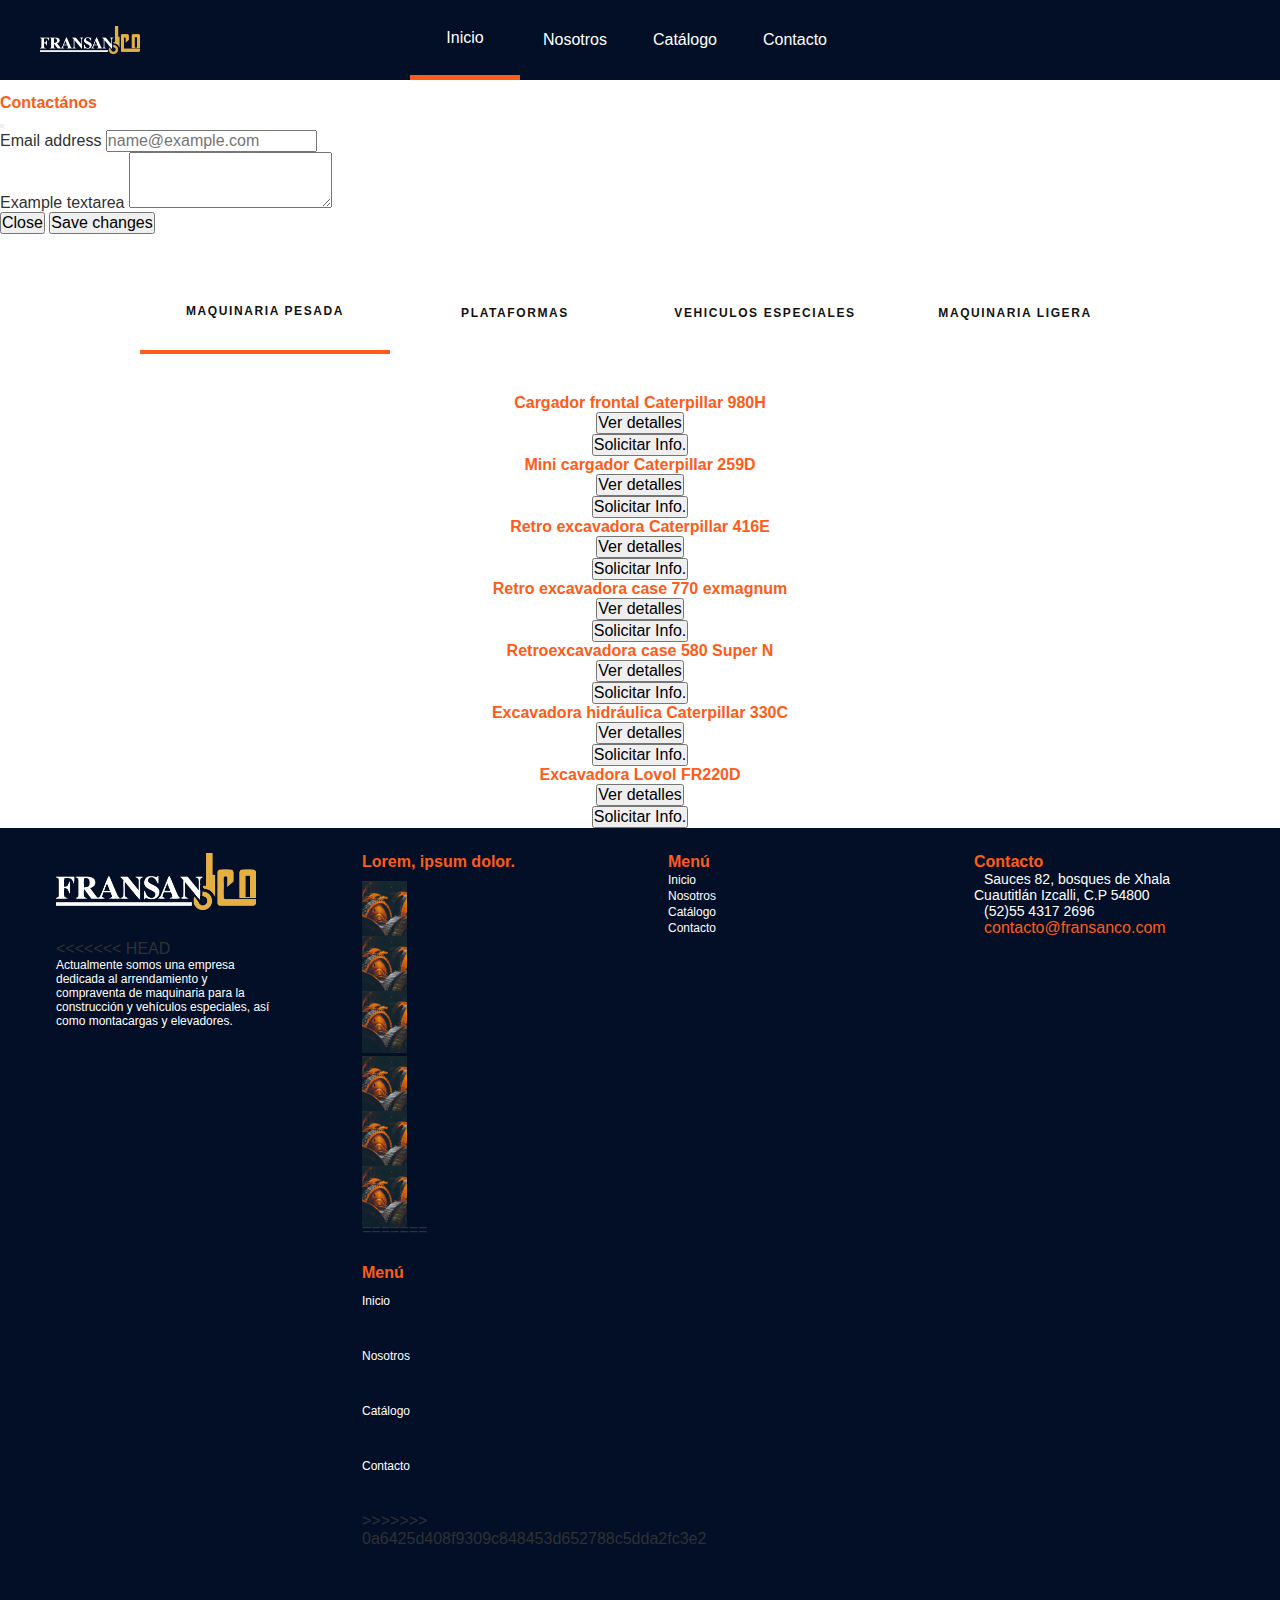
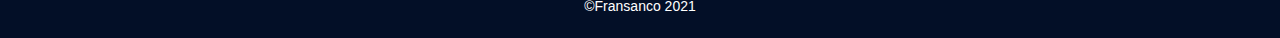
==== catalogo.html @ 5c506dd2 "se quita margen de los catalogos" ====
<!DOCTYPE html>
<html lang="es">

<head>
  <meta charset="UTF-8">
  <meta http-equiv="X-UA-Compatible" content="IE=edge">
  <meta name="viewport" content="width=device-width, initial-scale=1.0">
  <!-- meta -->
  <meta property="og:image" content="img/banner3.jpg" />
  <meta name="description" content="Frasanco constructora" />

  <!-- font awesome 5.15-->
  <link rel="stylesheet" href="https://cdnjs.cloudflare.com/ajax/libs/font-awesome/5.15.3/css/all.min.css"
    integrity="sha512-iBBXm8fW90+nuLcSKlbmrPcLa0OT92xO1BIsZ+ywDWZCvqsWgccV3gFoRBv0z+8dLJgyAHIhR35VZc2oM/gI1w=="
    crossorigin="anonymous" referrerpolicy="no-referrer" />

  <title>Constructora</title>
  <!-- style -->
  <link rel="stylesheet" href="css/styles.css">
  <link rel="stylesheet" href="css/tabs.css">

  <!-- bootstrap -->
  <link href="https://cdn.jsdelivr.net/npm/bootstrap@5.0.1/dist/css/bootstrap.min.css" rel="stylesheet"
    integrity="sha384-+0n0xVW2eSR5OomGNYDnhzAbDsOXxcvSN1TPprVMTNDbiYZCxYbOOl7+AMvyTG2x" crossorigin="anonymous">

<!-- JavaScript Bundle with Popper -->
<script src="https://cdn.jsdelivr.net/npm/bootstrap@5.0.2/dist/js/bootstrap.bundle.min.js" integrity="sha384-MrcW6ZMFYlzcLA8Nl+NtUVF0sA7MsXsP1UyJoMp4YLEuNSfAP+JcXn/tWtIaxVXM" crossorigin="anonymous"></script>
</head>

<body>
  <header>
    <!-- INICIO DE MENU -->

    <nav class="" id="main-menu">

      <div class="logo">
        <a href="index.html"> <img src="img/frasan_co.png" alt="logo Fransanco"></a>
      </div>

      <div class="menu">
        <a href="index.html" class="active">
          <li class="active">Inicio</li>
        </a>
        <a href="nosotros.html">
          <li>Nosotros</li>
        </a>
        <a href="catalogo.html">
          <li>Catálogo</li>
        </a>
        <a href="contacto.html">
          <li>Contacto</li>
        </a>
      </div>
      <div class="redes">
        <ul>
          <li>
            <a href="">
              <i class="fab fa-facebook-square"></i>
            </a>
          </li>
          <li>
            <a href="">
              <i class="fab fa-instagram"></i>
            </a>
          </li>
        </ul>
      </div>
      <div class="burger-menu" id="burger_menu">
        <a href="#menu-movil">
          <i class="fas fa-bars"></i>
        </a>
      </div>
    </nav>

    <!-- FIN MENU -->


    <!-- MENU MOVIL -->
    <div class="menu-movil" id="menu_movil">
      <ul>
        <a href="index.html">
          <li>Inicio</li>
        </a>
        <a href="nosotros.html">
          <li>Nosotros</li>
        </a>
        <a href="catalogo.html">
          <li>Catálogo</li>
        </a>
        <a href="contacto.html">
          <li>Contacto</li>
        </a>

      </ul>

    </div>

  </header>
  <!-- FIN MENU MOVIL -->
  
  <!-- BANNER -->
  <!-- MAIN -->
  <section class="main">


    <!-- Modal -->
<div class="modal fade" id="exampleModal" tabindex="-1" aria-labelledby="exampleModalLabel" aria-hidden="true">
  <div class="modal-dialog">
    <div class="modal-content">
      <div class="modal-header">
        <h5 class="modal-title" id="exampleModalLabel">Contactános</h5>
        <button type="button" class="btn-close" data-bs-dismiss="modal" aria-label="Close"></button>
      </div>
      <div class="modal-body">
        <div class="mb-3">
          <label for="exampleFormControlInput1" class="form-label">Email address</label>
          <input type="email" class="form-control" id="exampleFormControlInput1" placeholder="name@example.com">
        </div>
        <div class="mb-3">
          <label for="exampleFormControlTextarea1" class="form-label">Example textarea</label>
          <textarea class="form-control" id="exampleFormControlTextarea1" rows="3"></textarea>
        </div>  
      </div>
      <div class="modal-footer">
        <button type="button" class="btn btn-secondary" data-bs-dismiss="modal">Close</button>
        <button type="button" class="btn btn-primary">Save changes</button>
      </div>
    </div>
  </div>
</div>

    <!-- Nuestro menú -->
    <section class="menu-platos" id="nuestro_menu">
      <div class="container">
        <div class="titulo-seccion">
          <!-- <h2>Nuestro Menú</h2> -->

          <div class="contenedor-menu">
            <ul id="encabezado_menu" class="encabezado">
              <li>
                <a href="#maquinaria_pesada">Maquinaria pesada</a>
              </li>
              <li>
                <a href="#plataformas">plataformas</a>
              </li>
              <li>
                <a href="#especiales">Vehiculos Especiales</a>
              </li>
              <li>
                <a href="#ligera">Maquinaria ligera</a>
              </li>

            </ul>
          </div>

          <div class="contenido" id="contenido_menu">
            <!-- menu postres -->
            <div id="maquinaria_pesada">
              <div class="container">
                <div id="fondo">
                  <div id="items" class="m-0"></div>
                </div>
                <h4 class="my-5"></h4>
                <div class="col-lg-12">
                  <div class="col-lg-12">
                    <div class="row" id="cards">

                    </div>

                  </div>
                </div>
              </div>

            </div>
            <!-- menu postres -->

            <!-- Menu cafes -->
            <div id="plataformas">

              <div class="container">
                <div id="fondo_plataforma">
                  <div id="items_plataforma" class="m-0"></div>
                </div>
                <h4 class="my-5"></h4>
                <div class="col-lg-12">
                  <div class="col-lg-12">
                    <div class="row" id="cards_plataforma"></div>
                  </div>
                </div>
              </div>
            </div>

            <!-- Menu cafes -->
            <div id="especiales">

              <div class="container">
                <div id="fondo_especiales">
                  <div id="items_especiales" class="m-0"></div>
                </div>
                <h4 class="my-5"></h4>
                <div class="col-lg-12">
                  <div class="col-lg-12">
                    <div class="row" id="cards_especiales"></div>
                  </div>
                </div>
              </div>

            </div>

            <!-- Menu cafes -->
            <div id="ligera">

              <div class="container">
                <div id="fondo_ligera">
                  <div id="items_ligera" class="m-0"></div>
                </div>
                <h4 class="my-5"></h4>
                <div class="col-lg-12">
                  <div class="col-lg-12">
                    <div class="row" id="cards_ligera"></div>
                  </div>
                </div>
              </div>

            </div>
          </div>
        </div>



        
    </section>
    <!-- Nuestro Menú -->


  </section>
  <!-- MAIN -->


  <!-- inicio de templates plataforma -->
  <template id="template-card">
    <div class="col-lg-3">
      <div class="card m-1 cardhover" style="border: none;">
        <div class="card-body d-grid gap-2">
          <img src="" alt="" class="card-img-top">
          <h5>Titulo</h5>
          <p></p>
          <p></p>
          <p></p>
          <p></p>
          <p></p>
          <p></p>
          <p></p>
          <p></p>



          <button class="btn btn-warning" type="button">Ver detalles</button>
          <button type="button" class="btn btn-primary" data-bs-toggle="modal" data-bs-target="#exampleModal">Solicitar Info.</button>

          

        </div>
      </div>
    </div>
    


    
  </template>
  
  
  <template id="template-modal">
    <div class="card modal-card">
      <div class="row no-gutters">
        <div class="col-md-6">
          <img src="..." class="card-img" alt="...">
        </div>
        <div class="col-md-5">
          <div class="p-2 parrafos" >
            <h5 class="card-title" style="font-weight: bold;">Card title</h5>
            <br>
            <p></p>
            <p></p>
            <p></p>
            <p></p>
            <p></p>
            <p></p>
            <p></p>
            <p></p>
          </div>
        </div>
      </div>
    </div>

    
  </template>
  <!-- fin de templates plataforma-->


  <!-- inicio de templates plataforma-->
  <template id="template-card-pltaforma">
    <div class="col-lg-3">
      <div class="card m-1 cardhover" style="border: none;">
        <div class="card-body d-grid gap-2">
          <img src="" alt="" class="card-img-top">
          <h5>Titulo</h5>
          <p></p>
          <p></p>
          <p></p>
          <p></p>
          <p></p>

          <button class="btn btn-warning" type="button">Button</button>
          <button class="btn btn-info" type="button">Enviar mensaje</button>

        </div>
      </div>
    </div>
  </template>
  <template id="template-modal-plataforma">

    <div class="card modal-card">
      <div class="row no-gutters">
        <div class="col-md-6">
          <img src="..." class="card-img" alt="...">
        </div>
        <div class="col-md-6">
          <div class="p-2 parrafos">
            <h5 class="card-title" style="font-weight: bold;">Card title</h5>
            <p></p>
            <p></p>
            <p></p>
            <p></p>
            <p></p>
          </div>
        </div>
      </div>
    </div>

  </template>
  <!-- fin de templates plataforma-->

  <!-- inicio de templates especial-->
  <template id="template-card-especial">
    <div class="col-lg-3">
      <div class="card m-1 cardhover" style="border: none;">
        <div class="card-body d-grid gap-2">
          <img src="" alt="" class="card-img-top">
          <h5>Titulo</h5>
          <p></p>
          <p></p>
          <p></p>
          <p></p>
          <p></p>

          <button class="btn btn-warning" type="button">Button</button>
          <button class="btn btn-info" type="button">Enviar mensaje</button>

        </div>
      </div>
    </div>
  </template>
  <template id="template-modal-especial">

    <div class="card modal-card">
      <div class="row no-gutters">
        <div class="col-md-6">
          <img src="..." class="card-img" alt="...">
        </div>
        <div class="col-md-6">
          <div class="p-2 parrafos">
            <h5 class="card-title" style="font-weight: bold;">Card title</h5>
            <p></p>
            <p></p>
            <p></p>
            <p></p>
            <p></p>
          </div>
        </div>
      </div>
    </div>
    </div>

  </template>
  <!-- fin de templates especial-->

  <!-- inicio de templates ligera-->
  <template id="template-card-ligera">
    <div class="col-lg-3">
      <div class="card m-1 cardhover" style="border: none;">
        <div class="card-body d-grid gap-2">
          <img src="" alt="" class="card-img-top">
          <h5>Titulo</h5>
          <p></p>
          <p></p>
          <p></p>
          <p></p>
          <p></p>

          <button class="btn btn-warning" type="button">Button</button>
          <button class="btn btn-info" type="button">Enviar mensaje</button>

        </div>
      </div>
    </div>
  </template>
  <template id="template-modal-ligera">

    <div class="card modal-card">
      <div class="row no-gutters">
        <div class="col-md-6">
          <img src="..." class="card-img" alt="...">
        </div>
        <div class="col-md-6">
          <div class="p-2 parrafos">
            <h5 class="card-title" style="font-weight: bold;">Card title</h5>
            <p></p>
            <p></p>
            <p></p>
            <p></p>
            <p></p>
          </div>
        </div>
      </div>
    </div>

  </template>
  <!-- fin de templates ligera-->


  <footer>
    <div class="container">
      <div class="cont-footer">
        <div class="cont-li">
          <div class="logo-footer">
            <img src="img/frasan_co.png" alt="">
          </div>
<<<<<<< HEAD
          <p>Actualmente somos una empresa dedicada al arrendamiento y compraventa de maquinaria para la
            construcción y vehículos especiales, así como montacargas y elevadores.</p>
        </div>
        <div class="cont-li">
          <div class="cont-li-title">
            <h6>Lorem, ipsum dolor.</h6>
          </div>
          <nav class="footer-nav">
            <ul class="d-flex">
              <li><a href=""><img src="img/service1.jpg" alt=""></a></li>
              <li><a href=""><img src="img/service1.jpg" alt=""></a></li>
              <li><a href=""><img src="img/service1.jpg" alt=""></a></li>
            </ul>
            <ul class="d-flex">
              <li><a href=""><img src="img/service1.jpg" alt=""></a></li>
              <li><a href=""><img src="img/service1.jpg" alt=""></a></li>
              <li><a href=""><img src="img/service1.jpg" alt=""></a></li>
=======
          <!-- <div class="cont-li">
            <div class="cont-li-title">
              <h6>Lorem, ipsum dolor.</h6>
            </div>
            <nav class="footer-nav">
              <ul class="d-flex">
                <li><a href=""><img src="img/service1.jpg" alt=""></a></li>
                <li><a href=""><img src="img/service1.jpg" alt=""></a></li>
                <li><a href=""><img src="img/service1.jpg" alt=""></a></li>
              </ul>
              <ul class="d-flex">
                <li><a href=""><img src="img/service1.jpg" alt=""></a></li>
                <li><a href=""><img src="img/service1.jpg" alt=""></a></li>
                <li><a href=""><img src="img/service1.jpg" alt=""></a></li>
              </ul>
            </nav>
          </div> -->
          <div class="cont-li">
            <div class="cont-li-title">
              <h6>Menú</h6>
            </div>
            <ul>
              <li><a href="index.html">Inicio</a></li>
              <li><a href="nosotros.html">Nosotros</a></li>
              <li><a href="catalogo.html">Catálogo</a></li>
              <li><a href="contacto.html">Contacto</a></li>
>>>>>>> 0a6425d408f9309c848453d652788c5dda2fc3e2
            </ul>
          </nav>
        </div>
        <div class="cont-li">
          <div class="cont-li-title">
            <h6>Menú</h6>
          </div>
          <ul>
            <li><a href="index.html">Inicio</a></li>
            <li><a href="nosotros.html">Nosotros</a></li>
            <li><a href="catalogo.html">Catálogo</a></li>
            <li><a href="contacto.html">Contacto</a></li>
          </ul>
        </div>
        <div class="cont-li">
          <div class="cont-li-title">
            <h6>Contacto</h6>
          </div>
          <div class="contacto-footer">
            <div>
              <p><i class="fas fa-map-marker-alt"></i>Sauces 82, bosques de Xhala Cuautitlán Izcalli, C.P
                54800
              </p>
            </div>
            <div>
              <p><i class="fas fa-phone-alt"></i>(52)55 4317
                2696</p>
            </div>
            <div>
              <span><i class="fas fa-envelope"></i><a
                  href="mailto:contacto@fransanco.com">contacto@fransanco.com</a></span>
            </div>
          </div>
        </div>
      </div>

    </div>
    <div class="copy" style="font-size: 12px; color: #fff;">
      <p>&copy;Fransanco 2021</p>
    </div>


  </footer>

  <!-- bootstrap -->
  <script src="https://code.jquery.com/jquery-3.4.1.slim.min.js"
    integrity="sha384-J6qa4849blE2+poT4WnyKhv5vZF5SrPo0iEjwBvKU7imGFAV0wwj1yYfoRSJoZ+n" crossorigin="anonymous">
  </script>
  <script src="https://cdn.jsdelivr.net/npm/popper.js@1.16.0/dist/umd/popper.min.js"
    integrity="sha384-Q6E9RHvbIyZFJoft+2mJbHaEWldlvI9IOYy5n3zV9zzTtmI3UksdQRVvoxMfooAo" crossorigin="anonymous">
  </script>
  <script src="https://stackpath.bootstrapcdn.com/bootstrap/4.4.1/js/bootstrap.min.js"
    integrity="sha384-wfSDF2E50Y2D1uUdj0O3uMBJnjuUD4Ih7YwaYd1iqfktj0Uod8GCExl3Og8ifwB6" crossorigin="anonymous">
  </script>
  <!-- bootstrap -->

  <!-- JSON -->
  <script src="js/app.js"></script>
  <script src="js/tabs.js"></script>
  <script src="js/plataformas.js"></script>
  <script src="js/especiales.js"></script>
  <script src="js/maLigera.js"></script>
  <script src="js/main.js"></script>

</body>

</html>
---- css/styles.css ----
* {
  left: 0;
  top: 0;
  font-size: 16px;
  -webkit-box-sizing: border-box;
          box-sizing: border-box;
  padding: 0;
  margin: 0;
  font-family: "Barlow Condensed", sans-serif;
}

html {
  width: 100%;
}

a {
  text-decoration: none !important;
}

.btn-info {
  background: none !important;
  border: 2px solid #ff5b19 !important;
  color: #ff5b19 !important;
  transition: .3s ease-in;
  -webkit-transition: .3s ease-in;
  -o-transition: .3s ease-in;
}

.btn-info a {
  color: #fff !important;
  text-decoration: none;
}

.btn-info:hover {
  background: #ff5b19 !important;
  color: #fff !important;
  transition: .3s ease-in;
  text-decoration: none !important;
  -webkit-transition: .3s ease-in;
  -o-transition: .3s ease-in;
}

.btn-contacto {
  background: #ff5b19 !important;
  color: #fff !important;
  transition: .3s ease-in;
  -webkit-transition: .3s ease-in;
  -o-transition: .3s ease-in;
}

.btn-contacto:hover {
  background: none !important;
  border: 2px solid #ff5b19 !important;
  color: #ff5b19 !important;
}

img {
  width: 100%;
  height: auto;
}

h1,
h2,
h3,
h4,
h5,
h6 {
  color: #ff5b19;
}

h1 {
  font-size: 55px !important;
  font-weight: bold !important;
}

h2 {
  font-size: 45px;
  font-weight: bold !important;
}

header nav {
  width: 100%;
  height: 80px;
  display: -webkit-box;
  display: -ms-flexbox;
  display: flex;
  -webkit-box-align: center;
      -ms-flex-align: center;
          align-items: center;
  background: #030f27;
  z-index: 99;
  position: fixed;
  -webkit-box-pack: justify;
      -ms-flex-pack: justify;
          justify-content: space-between;
  padding: 0px 40px;
}

header nav .logo {
  display: -webkit-box;
  display: -ms-flexbox;
  display: flex;
  -webkit-box-align: center;
      -ms-flex-align: center;
          align-items: center;
  -webkit-box-pack: center;
      -ms-flex-pack: center;
          justify-content: center;
  width: 100px;
}

header nav .logo a {
  width: 100px;
}

header nav .logo a img {
  width: 100%;
  height: auto;
}

header nav .menu {
  display: -webkit-box;
  display: -ms-flexbox;
  display: flex;
  -ms-flex-wrap: wrap;
      flex-wrap: wrap;
  height: 80px;
  -webkit-box-align: center;
      -ms-flex-align: center;
          align-items: center;
}

header nav .menu a {
  height: 80px;
  width: 110px;
  -webkit-box-pack: center;
      -ms-flex-pack: center;
          justify-content: center;
  display: -webkit-box;
  display: -ms-flexbox;
  display: flex;
  -webkit-box-align: center;
      -ms-flex-align: center;
          align-items: center;
  text-decoration: none;
  color: #fff !important;
  text-decoration: none !important;
  transition: .3s ease-in;
  -webkit-transition: .3s ease-in;
  -o-transition: .3s ease-in;
}

header nav .menu a li {
  list-style: none;
  color: #fff !important;
}

header nav .menu a.active {
  border-bottom: 5px solid #ff5b19;
}

header nav .menu a:hover {
  background: #ff5b19;
  transition: .3s ease-in;
  -webkit-transition: .3s ease-in;
  -o-transition: .3s ease-in;
}

header nav .redes {
  width: 120px;
  height: 80px;
}

header nav .redes ul {
  height: 80px;
  display: -webkit-box;
  display: -ms-flexbox;
  display: flex;
  -webkit-box-align: center;
      -ms-flex-align: center;
          align-items: center;
  -webkit-box-pack: justify;
      -ms-flex-pack: justify;
          justify-content: space-between;
}

header nav .redes ul li {
  list-style: none;
}

header nav .redes ul li a {
  text-decoration: none;
}

header nav .redes ul li a i {
  font-size: 30px;
  color: #fff;
  transition: .3s ease-in;
  -webkit-transition: .3s ease-in;
  -o-transition: .3s ease-in;
}

header nav .redes ul li a i:hover {
  color: #ff5b19 !important;
  transition: .3s ease-in;
  -webkit-transition: .3s ease-in;
  -o-transition: .3s ease-in;
}

header nav .burger-menu {
  z-index: 9999;
  transition: all .3s ease-in;
  -webkit-transition: all .3s ease-in;
  -o-transition: all .3s ease-in;
  display: none;
}

header nav .burger-menu a i {
  color: #fff;
  font-size: 20px;
  -webkit-transform: rotate(180deg);
          transform: rotate(180deg);
  transition: all .3s ease-in;
  -webkit-transition: all .3s ease-in;
  -o-transition: all .3s ease-in;
}

header .menu-movil {
  width: 100%;
  height: 100%;
  position: absolute;
  background: #f85032;
  /* fallback for old browsers */
  /* Chrome 10-25, Safari 5.1-6 */
  background: -webkit-gradient(linear, left top, right top, from(#030f27), to(#030f27));
  background: linear-gradient(to right, #030f27, #030f27);
  /* W3C, IE 10+/ Edge, Firefox 16+, Chrome 26+, Opera 12+, Safari 7+ */
  z-index: 9;
  display: -webkit-box;
  display: -ms-flexbox;
  display: flex;
  -webkit-box-align: center;
      -ms-flex-align: center;
          align-items: center;
  -webkit-box-pack: center;
      -ms-flex-pack: center;
          justify-content: center;
  -webkit-box-orient: vertical;
  -webkit-box-direction: normal;
      -ms-flex-direction: column;
          flex-direction: column;
  transition: all .3s ease-in;
  -webkit-transition: all .3s ease-in;
  -o-transition: all .3s ease-in;
  position: fixed;
  -webkit-clip-path: circle(0% at 0 0);
          clip-path: circle(0% at 0 0);
  text-align: center;
}

header .menu-movil ul a {
  text-decoration: none;
  color: #ff5b19;
}

header .menu-movil ul a li {
  color: #fff;
  margin: 30px 0;
  list-style: none;
  font-size: 18px;
}

header .menu-movil ul a.inactivo-temporal {
  color: #3f3f3f;
  cursor: context-menu;
}

header .menu-movil.active {
  -webkit-clip-path: circle(150% at 0 0);
          clip-path: circle(150% at 0 0);
  transition: all .3s ease-in;
  -webkit-transition: all .3s ease-in;
  -o-transition: all .3s ease-in;
}

main {
  width: 100%;
}

main .portada {
  width: 100%;
  height: 100vh;
  background-image: url(../img/banner3.jpg);
  background-repeat: no-repeat;
  background-size: cover;
  background-color: #ffb700;
}

main .portada .person-img {
  background-image: url(../img/constructor-2.png);
  position: relative;
  background-position: 85% 30px;
  background-repeat: no-repeat;
  background-size: contain;
  margin-left: auto;
  width: 100%;
  height: 100%;
  -webkit-box-pack: end;
      -ms-flex-pack: end;
          justify-content: flex-end;
}

main .portada-general {
  width: 100%;
  height: 100vh;
  max-height: 300px;
  background-image: url(../img/banner3.jpg);
  background-position-y: center center;
  background-repeat: no-repeat;
  background-size: cover;
  background-color: #ffb700;
}

main .titulo {
  position: absolute;
  top: 50%;
  left: 40%;
  -webkit-transform: translate(-50%, -40%);
          transform: translate(-50%, -40%);
  display: -webkit-box;
  display: -ms-flexbox;
  display: flex;
  -webkit-box-orient: vertical;
  -webkit-box-direction: normal;
      -ms-flex-direction: column;
          flex-direction: column;
  -webkit-box-pack: center;
      -ms-flex-pack: center;
          justify-content: center;
  -webkit-box-align: start;
      -ms-flex-align: start;
          align-items: flex-start;
}

main .titulo span {
  color: #fff !important;
  font-size: 55px;
}

main .titulo h2 {
  color: #fff !important;
  font-size: 35px;
}

main .titulo .buttons {
  width: 100%;
  display: -webkit-box;
  display: -ms-flexbox;
  display: flex;
  -webkit-box-pack: start;
      -ms-flex-pack: start;
          justify-content: flex-start;
  margin: 20px 0;
}

main .titulo .buttons .btn-principal {
  background: #ff5b19 !important;
  color: #fff !important;
  transition: .3s ease-in;
  -webkit-transition: .3s ease-in;
  -o-transition: .3s ease-in;
}

main .titulo .buttons .btn-principal:hover {
  background: #b43f11 !important;
  border: 2px solid #ff5b19 !important;
  color: #fff !important;
  transition: .3s ease-in;
  -webkit-transition: .3s ease-in;
  -o-transition: .3s ease-in;
}

main .titulo .buttons .btn {
  width: 120px !important;
  margin-right: 20px;
  transition: .3s ease-in;
  -webkit-transition: .3s ease-in;
  -o-transition: .3s ease-in;
}

main .titulo-general {
  position: absolute;
  top: 250px;
  left: 20%;
  -webkit-transform: translate(-20%, -40%);
          transform: translate(-20%, -40%);
  display: -webkit-box;
  display: -ms-flexbox;
  display: flex;
  -webkit-box-orient: vertical;
  -webkit-box-direction: normal;
      -ms-flex-direction: column;
          flex-direction: column;
  -webkit-box-pack: center;
      -ms-flex-pack: center;
          justify-content: center;
  -webkit-box-align: start;
      -ms-flex-align: start;
          align-items: flex-start;
  font-weight: bold !important;
}

main .titulo-general h1 {
  font-size: 25px !important;
  border-left: 5px solid #ff5b19;
  padding-left: 10px;
}

main .titulo-general span {
  color: #fff !important;
  font-size: 25px;
}

main .titulo-general .buttons {
  width: 100%;
  display: -webkit-box;
  display: -ms-flexbox;
  display: flex;
  -webkit-box-pack: start;
      -ms-flex-pack: start;
          justify-content: flex-start;
  margin: 20px 0;
}

main .titulo-general .buttons .btn-principal {
  background: #ff5b19 !important;
  color: #fff !important;
  transition: .3s ease-in;
  -webkit-transition: .3s ease-in;
  -o-transition: .3s ease-in;
}

main .titulo-general .buttons .btn-principal:hover {
  background: #b43f11 !important;
  border: 2px solid #ff5b19 !important;
  color: #fff !important;
  transition: .3s ease-in;
  -webkit-transition: .3s ease-in;
  -o-transition: .3s ease-in;
}

main .titulo-general .buttons .btn {
  width: 120px !important;
  margin-right: 20px;
  transition: .3s ease-in;
  -webkit-transition: .3s ease-in;
  -o-transition: .3s ease-in;
}

main .portada::before {
  content: "";
  position: absolute;
  background: rgba(18, 18, 18, 0.701);
  width: 100%;
  height: 100vh;
}

main .portada-general::before {
  content: "";
  position: absolute;
  background: rgba(18, 18, 18, 0.701);
  width: 100%;
  height: 100vh;
  max-height: 300px;
}

main .about {
  padding: 40px;
}

main .about .cont-img {
  width: 70%;
  background: #fd5d14;
}

main .about .cont-img img {
  width: 100%;
  margin: 20px;
}

main .background-industria {
  background-image: url(../img/fondo-industria.png);
  background-size: cover;
  background-position: center;
  background-repeat: no-repeat;
  width: 100%;
  height: auto;
  padding: 80px 0;
  display: -webkit-box;
  display: -ms-flexbox;
  display: flex;
  -webkit-box-pack: center;
      -ms-flex-pack: center;
          justify-content: center;
  -webkit-box-orient: vertical;
  -webkit-box-direction: normal;
      -ms-flex-direction: column;
          flex-direction: column;
  display: block;
}

main .background-industria .textos {
  width: 60%;
  margin: 0 auto;
}

main .background-industria .textos hr {
  border-bottom: 4px solid #fd5d14 !important;
  border-top: 4px solid #fd5d14 !important;
  height: 4px !important;
  width: 100px !important;
  position: relative;
  margin: 0 auto;
}

main .background-industria .textos-general {
  width: 90%;
  margin: 0 auto;
}

main .background-industria .textos-general hr {
  border-bottom: 4px solid #fd5d14 !important;
  border-top: 4px solid #fd5d14 !important;
  height: 4px !important;
  width: 100px !important;
  position: relative;
  margin: 0 auto;
}

main .background-industria .textos-general p {
  text-align: justify;
}

main .background-industria .textos-general .card {
  background: none !important;
  border: 2px solid #fd5d14 !important;
  height: 500px !important;
}

main .background-industria .cont-img-iconos .servicios {
  display: -webkit-box;
  display: -ms-flexbox;
  display: flex;
  width: 100%;
  -webkit-box-pack: center;
      -ms-flex-pack: center;
          justify-content: center;
  -ms-flex-wrap: wrap;
      flex-wrap: wrap;
}

main .background-industria .cont-img-iconos .servicios .view-img {
  width: 220px;
  height: 250px;
  background-image: url(../img/servicio1.jpg);
  background-position: center;
  background-repeat: no-repeat;
  background-size: cover;
}

main .background-industria .cont-img-iconos .servicios .view-img:nth-child(2) {
  background-image: url(../img/servicio6.jpg);
  background-position: center;
  background-repeat: no-repeat;
  background-size: cover;
}

main .background-industria .cont-img-iconos .servicios .view-img:nth-child(3) {
  background-image: url(../img/servicio3.jpg);
  background-position: center;
  background-repeat: no-repeat;
  background-size: cover;
}

main .background-industria .cont-img-iconos .servicios .view-img:nth-child(4) {
  background-image: url(../img/servicio4.jpg);
  background-position: center;
  background-repeat: no-repeat;
  background-size: cover;
}

main .background-industria .cont-img-iconos .servicios .view-img:hover {
  background-size: 110%;
  transition: .3s ease-in;
  -webkit-transition: .3s ease-in;
  -o-transition: .3s ease-in;
}

main .background-industria .cont-img-iconos .iconos {
  display: -webkit-box;
  display: -ms-flexbox;
  display: flex;
  height: auto;
  width: 100%;
  -webkit-box-pack: center;
      -ms-flex-pack: center;
          justify-content: center;
}

main .background-industria .cont-img-iconos .iconos .view-icon {
  width: 220px;
  height: 150px;
  background: #fff;
  display: -webkit-box;
  display: -ms-flexbox;
  display: flex;
  -webkit-box-align: center;
      -ms-flex-align: center;
          align-items: center;
  -webkit-box-pack: center;
      -ms-flex-pack: center;
          justify-content: center;
  -webkit-box-orient: vertical;
  -webkit-box-direction: normal;
      -ms-flex-direction: column;
          flex-direction: column;
  text-align: center;
}

main .background-industria .cont-img-iconos .iconos .view-icon i {
  font-size: 60px;
  color: #000;
  margin: 10px 0;
}

main .background-industria .cont-img-iconos .iconos .view-icon p {
  color: #000;
  font-size: 16px;
  margin: 10px 0;
}

main .cont-mision-vision {
  overflow: hidden;
}

main .cont-mision-vision .cont-left {
  overflow: hidden;
  background: #ff5b19;
}

main .cont-mision-vision .cont-left span {
  color: #fff;
  font-weight: bold;
}

main .cont-mision-vision .cont-left h2 {
  color: #000;
}

main .cont-mision-vision .cont-right {
  overflow: hidden;
  text-align: right;
}

main .cont-mision-vision .cont-right span {
  font-weight: bold;
  color: #ff5b19;
}

main .cont-mision-vision .cont-right h2 {
  color: #000;
}

main .cont-contact {
  height: 500px;
  display: -webkit-box;
  display: -ms-flexbox;
  display: flex;
  -webkit-box-align: center;
      -ms-flex-align: center;
          align-items: center;
}

main .cont-contact .cont-left {
  background: #ff5b19;
  height: 640px;
  width: 50%;
  position: relative;
  border-radius: 15px;
  display: -webkit-box;
  display: -ms-flexbox;
  display: flex;
  -webkit-box-orient: vertical;
  -webkit-box-direction: normal;
      -ms-flex-direction: column;
          flex-direction: column;
}

main .cont-contact .cont-left span {
  color: #fff;
  font-weight: bold;
}

main .cont-contact .cont-left h2 {
  color: #000;
}

main .cont-contact .cont-left .btn-success {
  background: #ffb700 !important;
  border: none !important;
  color: #000 !important;
}

main .cont-contact .cont-right {
  display: -webkit-box;
  display: -ms-flexbox;
  display: flex;
  -webkit-box-align: start;
      -ms-flex-align: start;
          align-items: flex-start;
  -webkit-box-orient: vertical;
  -webkit-box-direction: normal;
      -ms-flex-direction: column;
          flex-direction: column;
  -webkit-box-pack: center;
      -ms-flex-pack: center;
          justify-content: center;
}

main .cont-contact .cont-right span {
  font-weight: bold;
  color: #ff5b19;
}

main .cont-contact .cont-right h2 {
  color: #000;
}

main .background-about {
  background-image: url(../img/patio.jpg);
  background-size: cover;
  background-position: center;
  background-repeat: no-repeat;
  width: 100%;
  height: auto;
  display: -webkit-box;
  display: -ms-flexbox;
  display: flex;
  -webkit-box-pack: center;
      -ms-flex-pack: center;
          justify-content: center;
  -webkit-box-align: center;
      -ms-flex-align: center;
          align-items: center;
  -webkit-box-orient: vertical;
  -webkit-box-direction: normal;
      -ms-flex-direction: column;
          flex-direction: column;
  height: auto;
  padding: 80px 0;
  position: relative;
}

main .background-about hr {
  border-bottom: 4px solid #fd5d14 !important;
  border-top: 4px solid #fd5d14 !important;
  height: 4px !important;
  width: 100px !important;
  position: relative;
  margin: 0 auto;
}

main .background-about .textos-general {
  width: 90%;
  margin: 0 auto;
  position: relative;
}

main .background-about .textos-general h2 {
  font-size: 25px;
  color: #fff !important;
}

main .background-about .textos-general span {
  font-size: 25px;
  color: #ff5b19 !important;
}

main .background-about .textos-general hr {
  border-bottom: 4px solid #fd5d14 !important;
  border-top: 4px solid #fd5d14 !important;
  height: 4px !important;
  width: 100px !important;
  position: relative;
  margin: 0 auto;
}

main .background-about .textos-general p {
  text-align: justify;
  position: relative;
  color: #fff;
}

main .background-about .textos-general .card {
  background: none;
  border: 2px solid #fd5d14;
  border-radius: 15px;
  color: #fff;
}

main .background-about::before {
  content: "";
  position: absolute;
  background: rgba(18, 18, 18, 0.849);
  width: 100%;
  height: 100%;
}

footer {
  background: #030f27;
}

footer .cont-footer {
  display: -webkit-box;
  display: -ms-flexbox;
  display: flex;
  -ms-flex-wrap: wrap;
      flex-wrap: wrap;
  width: 100%;
  height: auto;
  -webkit-box-align: baseline;
      -ms-flex-align: baseline;
          align-items: baseline;
  -webkit-box-pack: space-evenly;
      -ms-flex-pack: space-evenly;
          justify-content: space-evenly;
}

footer .cont-footer .cont-li {
  width: 250px;
  padding: 25px 0;
}

footer .cont-footer .cont-li p {
  color: #fff;
  font-size: 12px;
  padding-right: 30px;
}

footer .cont-footer .cont-li .logo-footer {
  width: 200px;
  margin-bottom: 30px;
}

footer .cont-footer .cont-li ul {
  padding-left: 0 !important;
}

footer .cont-footer .cont-li ul p {
  font-size: 14px;
  color: #fff;
}

footer .cont-footer .cont-li ul li {
  list-style: none;
  color: #fff;
  font-size: 14px;
}

footer .cont-footer .cont-li ul li a {
  height: 20px;
  text-decoration: none;
  color: #fff;
  font-size: 12px;
  transition: .3s ease-in;
  -webkit-transition: .3s ease-in;
  -o-transition: .3s ease-in;
}

footer .cont-footer .cont-li ul li a img {
  width: 100%;
  height: auto;
}

footer .cont-footer .cont-li ul li a:hover {
  color: #ff5b19;
  border-left: 2px solid #ff5b19;
  padding-left: 10px;
  transition: .3s ease-in;
  -webkit-transition: .3s ease-in;
  -o-transition: .3s ease-in;
}

footer .cont-footer .cont-li .contacto-footer span {
  font-size: 14px;
}

footer .cont-footer .cont-li .contacto-footer span i {
  font-size: 14px;
  margin: 0 10px 0 0;
  color: #ff5b19;
}

footer .cont-footer .cont-li .contacto-footer span a {
  text-decoration: none;
  color: #ff5b19;
}

footer .cont-footer .cont-li .contacto-footer p {
  font-size: 14px;
}

footer .cont-footer .cont-li .contacto-footer p i {
  margin: 0 10px 0 0;
  font-size: 14px;
}

footer .cont-footer .cont-li .footer-nav {
  display: -webkit-box;
  display: -ms-flexbox;
  display: flex;
  -webkit-box-orient: vertical;
  -webkit-box-direction: normal;
      -ms-flex-direction: column;
          flex-direction: column;
}

footer .cont-footer .cont-li .footer-nav ul li {
  list-style: none;
  color: #fff;
  width: 45px;
  height: 45px;
  margin: 10px 10px 10px 0;
}

footer .cont-footer .cont-li .footer-nav ul li a img {
  width: 100%;
  height: auto;
}

footer .copy {
  position: relative;
  width: 100%;
  height: 40px;
  text-align: center;
}

footer .copy p {
  font-size: 14px !important;
}

.card-img,
.card-img-top {
  -webkit-transition: .3s ease-in;
  transition: .3s ease-in;
}

.card-img,
.card-img-top:hover {
  -webkit-transform: scale(1.1);
          transform: scale(1.1);
  -webkit-transition: .3s ease-in;
  transition: .3s ease-in;
}

#items, #items_ligera, #items_plataforma, #items_especiales {
  position: absolute;
  left: 50%;
  top: 50%;
  -webkit-transform: translate(-50%, -50%);
          transform: translate(-50%, -50%);
  z-index: 2;
  width: 70%;
  background: #000;
}

.card-body {
  display: -webkit-box;
  display: -ms-flexbox;
  display: flex;
  -webkit-box-orient: vertical;
  -webkit-box-direction: normal;
      -ms-flex-direction: column;
          flex-direction: column;
  -webkit-box-align: center;
      -ms-flex-align: center;
          align-items: center;
  -webkit-box-pack: center;
      -ms-flex-pack: center;
          justify-content: center;
}

.parrafos {
  display: -webkit-box;
  display: -ms-flexbox;
  display: flex;
  -webkit-box-align: center;
      -ms-flex-align: center;
          align-items: center;
  height: 100%;
  -webkit-box-pack: center;
      -ms-flex-pack: center;
          justify-content: center;
  -webkit-box-orient: vertical;
  -webkit-box-direction: normal;
      -ms-flex-direction: column;
          flex-direction: column;
  -webkit-box-align: start;
      -ms-flex-align: start;
          align-items: flex-start;
  border: 2px solid #000;
}

.lista li {
  list-style: none;
  padding: 5px 10px;
  margin: 0 10px;
  border: 2px solid #0f00b1;
  border-radius: 10px;
}

.lista li:hover {
  color: #ff5b19;
  transition: .2s ease-in;
  -webkit-transition: .2s ease-in;
  -o-transition: .2s ease-in;
}

.lista li.active {
  background: #ff5b19;
}

@media screen and (max-width: 1000px) {
  main .titulo {
    top: 50%;
    width: 50%;
  }
  main .titulo h1 {
    font-size: 30px !important;
  }
  main .titulo h1 span {
    font-size: 30px !important;
  }
  main .portada .person-img {
    background-position: 250px 30px;
  }
  header .navbar .lista-menu {
    display: none;
  }
  .cont-text {
    text-align: center;
  }
}

@media screen and (max-width: 972px) {
  main .cont-contact {
    height: auto;
  }
  main .cont-contact .cont-left {
    width: 100%;
  }
}

@media screen and (max-width: 740px) {
  .burger-menu {
    display: block !important;
  }
  .menu {
    display: none !important;
  }
  .redes {
    display: none !important;
  }
}

@media screen and (max-width: 590px) {
  main .portada .person-img {
    display: none;
  }
  main .titulo {
    width: 70%;
    left: 50%;
    -webkit-box-align: center;
        -ms-flex-align: center;
            align-items: center;
    -webkit-box-pack: center;
        -ms-flex-pack: center;
            justify-content: center;
    text-align: center;
  }
  main .titulo .buttons {
    -webkit-box-pack: space-evenly;
        -ms-flex-pack: space-evenly;
            justify-content: space-evenly;
  }
  main .titulo .buttons .btn {
    margin-right: 0 !important;
  }
  footer .cont-footer .cont-li {
    width: 100%;
  }
}

@media screen and (max-width: 500px) {
  .nav-redes {
    display: none !important;
  }
  header .navbar .burger-menu {
    display: block;
    color: #fff;
    cursor: pointer;
  }
  header .navbar .logo.nav-redes {
    display: none !important;
  }
}
/*# sourceMappingURL=styles.css.map */
---- css/tabs.css ----
* {
  margin: 0;
  padding: 0;
  -webkit-box-sizing: border-box;
  box-sizing: border-box;
}

body {
  font-size: 16px;
  font-family: "Playfair Display", serif;
  color: #303133;
}

.container {
  margin: 0 auto;
}

img {
  vertical-align: top;
  max-width: 100%;
}

a {
  text-decoration: none;
  color: #303133;
  -webkit-transition: 0.3s ease;
  transition: 0.3s ease;
}

a:hover {
  color: fade(#303133, 50%);
}

.titulo-seccion h2 {
  font-size: 3.125rem;
  font-weight: 400;
  line-height: 3.6875rem;
  margin-bottom: 1.125rem;
  font-style: italic;
  letter-spacing: -0.02em;
}

.titulo-seccion p {
  font-size: 1.125rem;
  color: #777;
}

.main {
  margin-top: 5.875rem;
}

.main .menu-platos .container .titulo-seccion h2 {
  text-align: center;
}

.main .menu-platos .container .contenedor-menu {
  margin-top: 2.5rem;
}

.main .menu-platos .container .contenedor-menu .encabezado {
  padding-left: 0;
  font-weight: 600;
  font-family: "Poppins", serif;
  letter-spacing: 0.1em;
  text-transform: uppercase;
  list-style: none;
  display: -webkit-box;
  display: -ms-flexbox;
  display: flex;
  -webkit-box-pack: center;
      -ms-flex-pack: center;
          justify-content: center;
  -ms-flex-wrap: wrap;
      flex-wrap: wrap;
}

.main .menu-platos .container .contenedor-menu .encabezado li {
  display: -webkit-box;
  display: -ms-flexbox;
  display: flex;
  -webkit-box-align: center;
      -ms-flex-align: center;
          align-items: center;
  height: 80px;
  width: 250px;
  -webkit-box-pack: center;
      -ms-flex-pack: center;
          justify-content: center;
}

.main .menu-platos .container .contenedor-menu .encabezado li a {
  font-size: 0.75rem;
  padding: 1.125rem 1.4375rem 1.125rem 1.4375rem;
  display: block;
  cursor: pointer;
  -webkit-transition: all .3s ease;
  transition: all .3s ease;
  border-bottom: 2px solid transparent;
  text-decoration: none;
  color: #121212;
}

.main .menu-platos .container .contenedor-menu .encabezado li a:hover {
  color: #fd5d14;
}

.main .menu-platos .container .contenedor-menu .encabezado li.active {
  color: #fd5d14;
  border-bottom: 4px solid #fd5d14;
}

.main .menu-platos .container .contenido {
  margin: 0 auto;
  margin-top: 2.5rem;
}

.main .menu-platos .container .contenido > div {
  display: none;
  -webkit-transition: all .3s ease;
  transition: all .3s ease;
}

.main .menu-platos .container .contenido .active {
  display: block;
}
/*# sourceMappingURL=tabs.css.map */
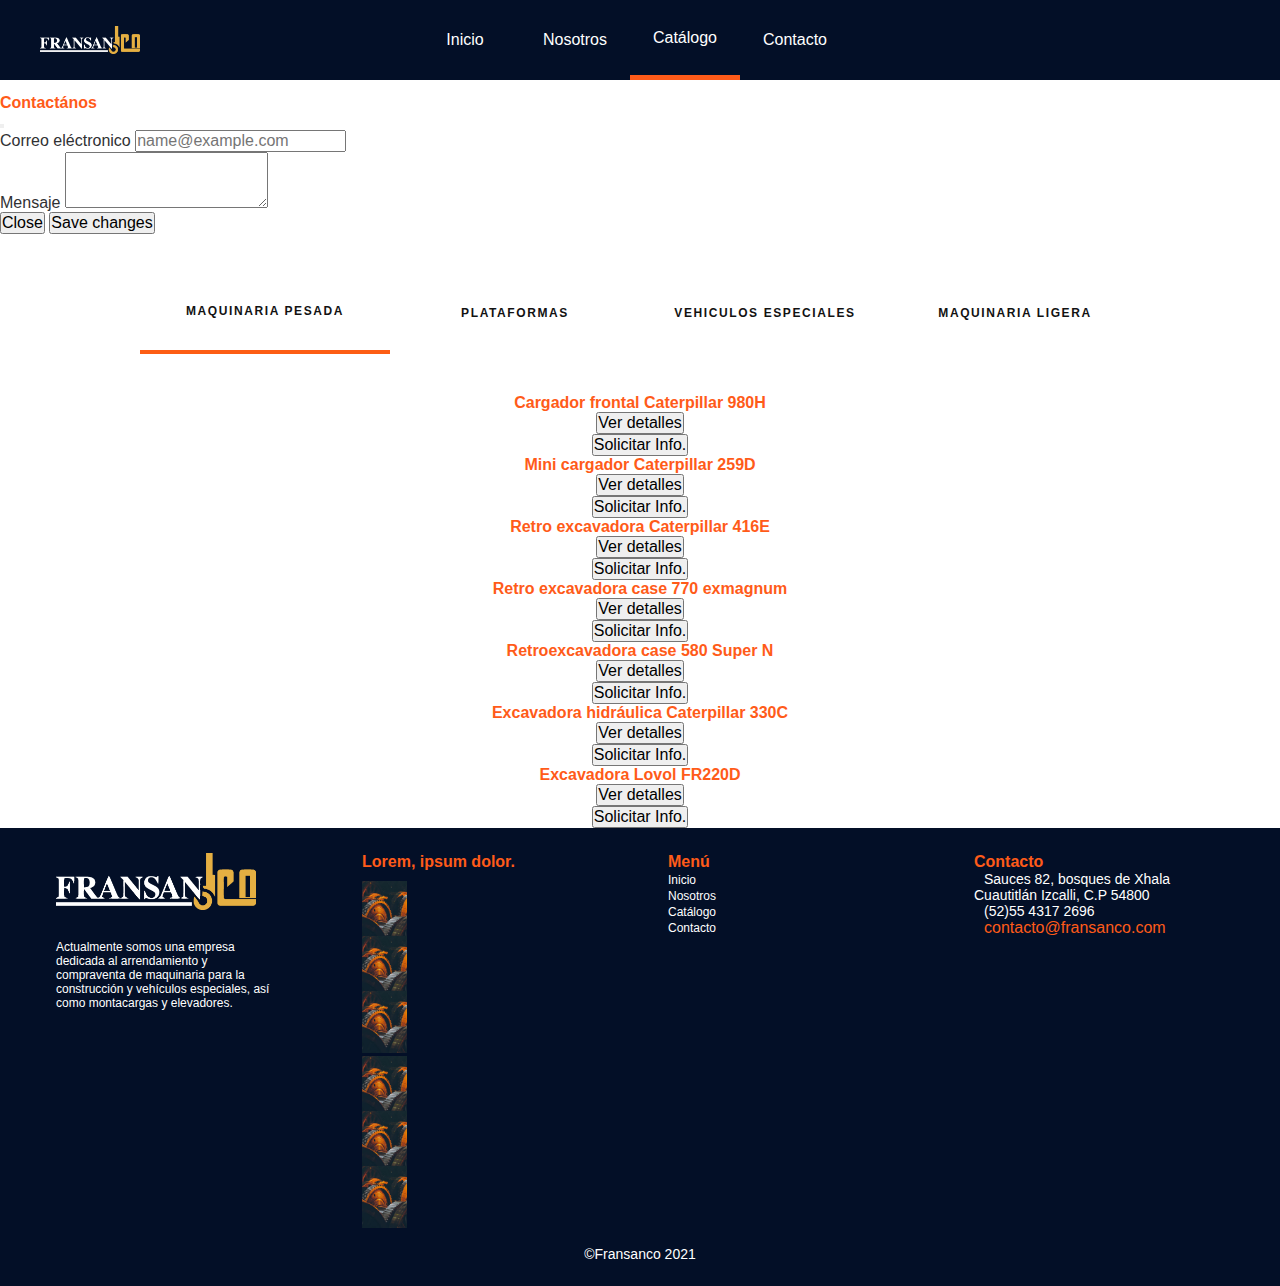
==== commit d72fc4c3: "se ajusta footer y active de catalogo en nav" ====
--- a/catalogo.html
+++ b/catalogo.html
@@ -38,13 +38,13 @@
       </div>
 
       <div class="menu">
-        <a href="index.html" class="active">
+        <a href="index.html" >
           <li class="active">Inicio</li>
         </a>
         <a href="nosotros.html">
           <li>Nosotros</li>
         </a>
-        <a href="catalogo.html">
+        <a href="catalogo.html" class="active">
           <li>Catálogo</li>
         </a>
         <a href="contacto.html">
@@ -113,11 +113,11 @@
       </div>
       <div class="modal-body">
         <div class="mb-3">
-          <label for="exampleFormControlInput1" class="form-label">Email address</label>
+          <label for="exampleFormControlInput1" class="form-label">Correo eléctronico</label>
           <input type="email" class="form-control" id="exampleFormControlInput1" placeholder="name@example.com">
         </div>
         <div class="mb-3">
-          <label for="exampleFormControlTextarea1" class="form-label">Example textarea</label>
+          <label for="exampleFormControlTextarea1" class="form-label">Mensaje</label>
           <textarea class="form-control" id="exampleFormControlTextarea1" rows="3"></textarea>
         </div>  
       </div>
@@ -436,7 +436,6 @@
           <div class="logo-footer">
             <img src="img/frasan_co.png" alt="">
           </div>
-<<<<<<< HEAD
           <p>Actualmente somos una empresa dedicada al arrendamiento y compraventa de maquinaria para la
             construcción y vehículos especiales, así como montacargas y elevadores.</p>
         </div>
@@ -454,34 +453,6 @@
               <li><a href=""><img src="img/service1.jpg" alt=""></a></li>
               <li><a href=""><img src="img/service1.jpg" alt=""></a></li>
               <li><a href=""><img src="img/service1.jpg" alt=""></a></li>
-=======
-          <!-- <div class="cont-li">
-            <div class="cont-li-title">
-              <h6>Lorem, ipsum dolor.</h6>
-            </div>
-            <nav class="footer-nav">
-              <ul class="d-flex">
-                <li><a href=""><img src="img/service1.jpg" alt=""></a></li>
-                <li><a href=""><img src="img/service1.jpg" alt=""></a></li>
-                <li><a href=""><img src="img/service1.jpg" alt=""></a></li>
-              </ul>
-              <ul class="d-flex">
-                <li><a href=""><img src="img/service1.jpg" alt=""></a></li>
-                <li><a href=""><img src="img/service1.jpg" alt=""></a></li>
-                <li><a href=""><img src="img/service1.jpg" alt=""></a></li>
-              </ul>
-            </nav>
-          </div> -->
-          <div class="cont-li">
-            <div class="cont-li-title">
-              <h6>Menú</h6>
-            </div>
-            <ul>
-              <li><a href="index.html">Inicio</a></li>
-              <li><a href="nosotros.html">Nosotros</a></li>
-              <li><a href="catalogo.html">Catálogo</a></li>
-              <li><a href="contacto.html">Contacto</a></li>
->>>>>>> 0a6425d408f9309c848453d652788c5dda2fc3e2
             </ul>
           </nav>
         </div>
--- a/css/styles.css
+++ b/css/styles.css
@@ -1008,7 +1008,6 @@
   -webkit-box-align: start;
       -ms-flex-align: start;
           align-items: flex-start;
-  border: 2px solid #000;
 }
 
 .lista li {
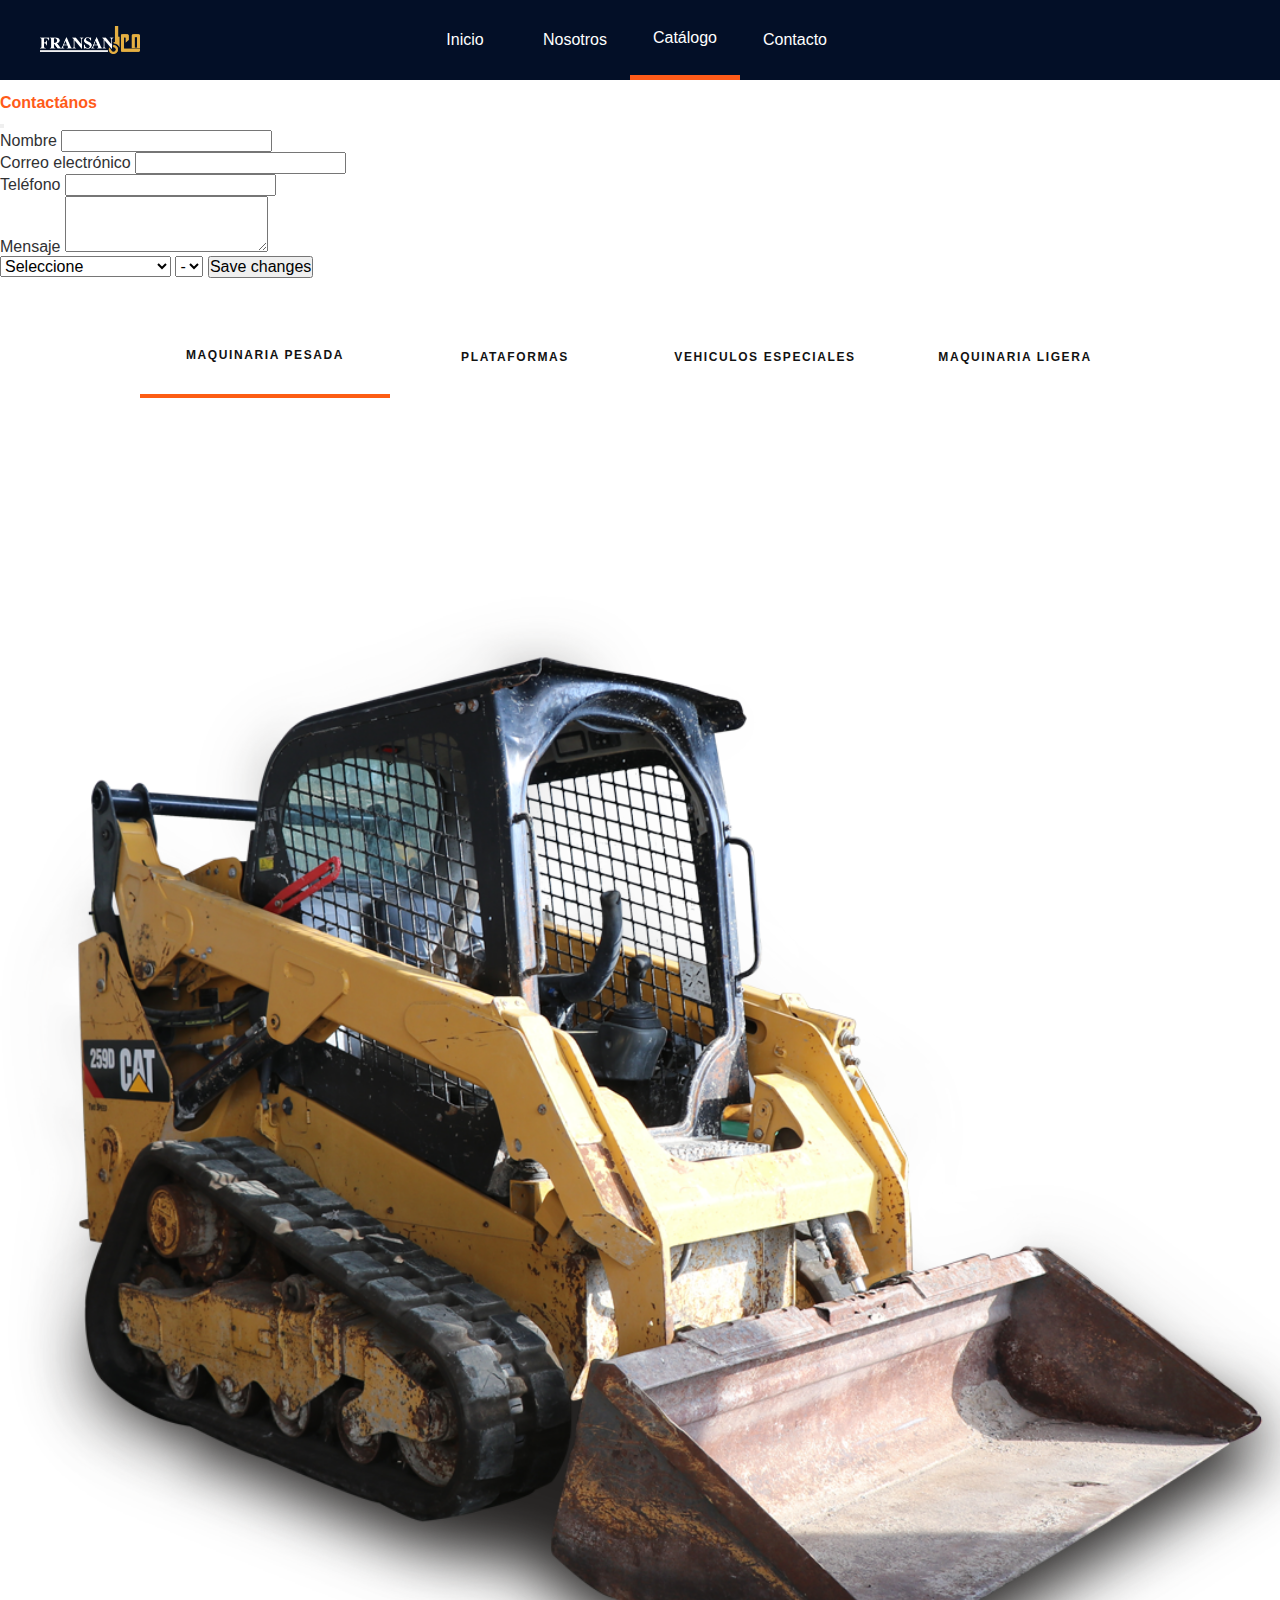
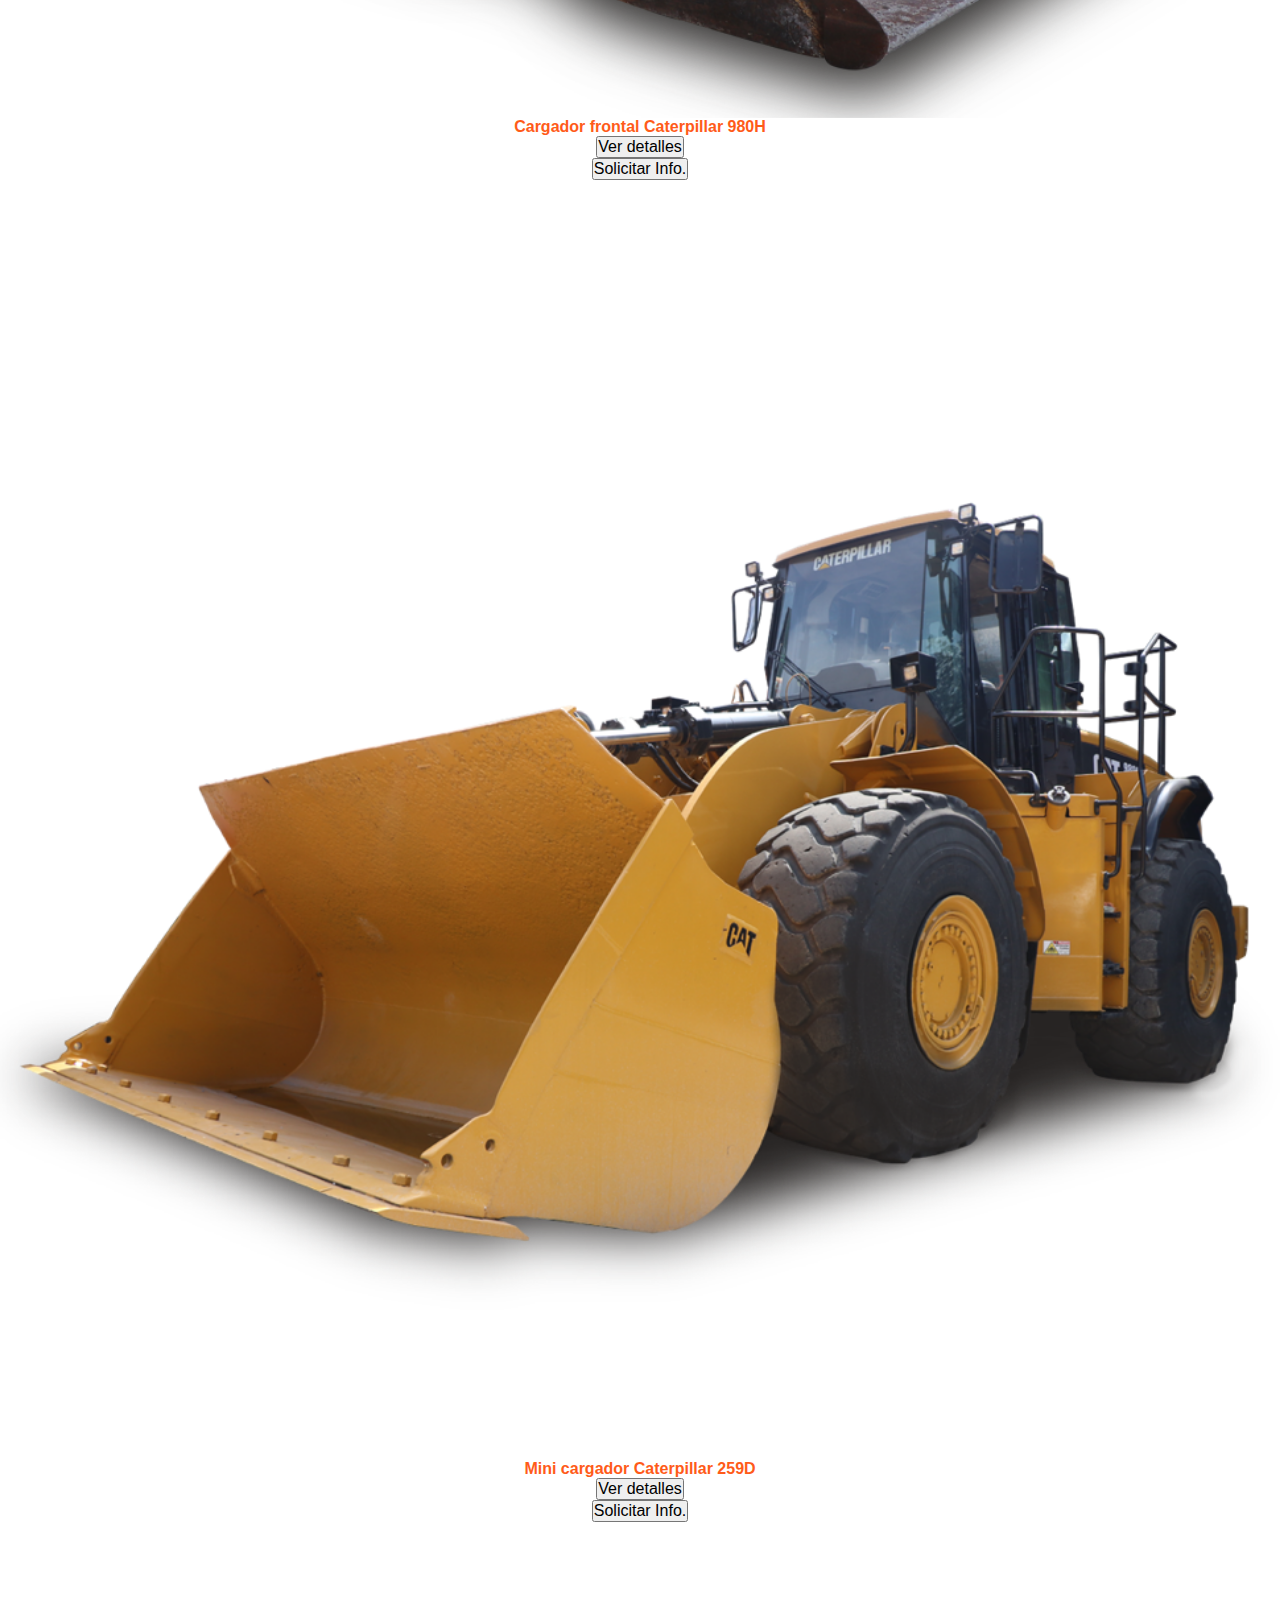
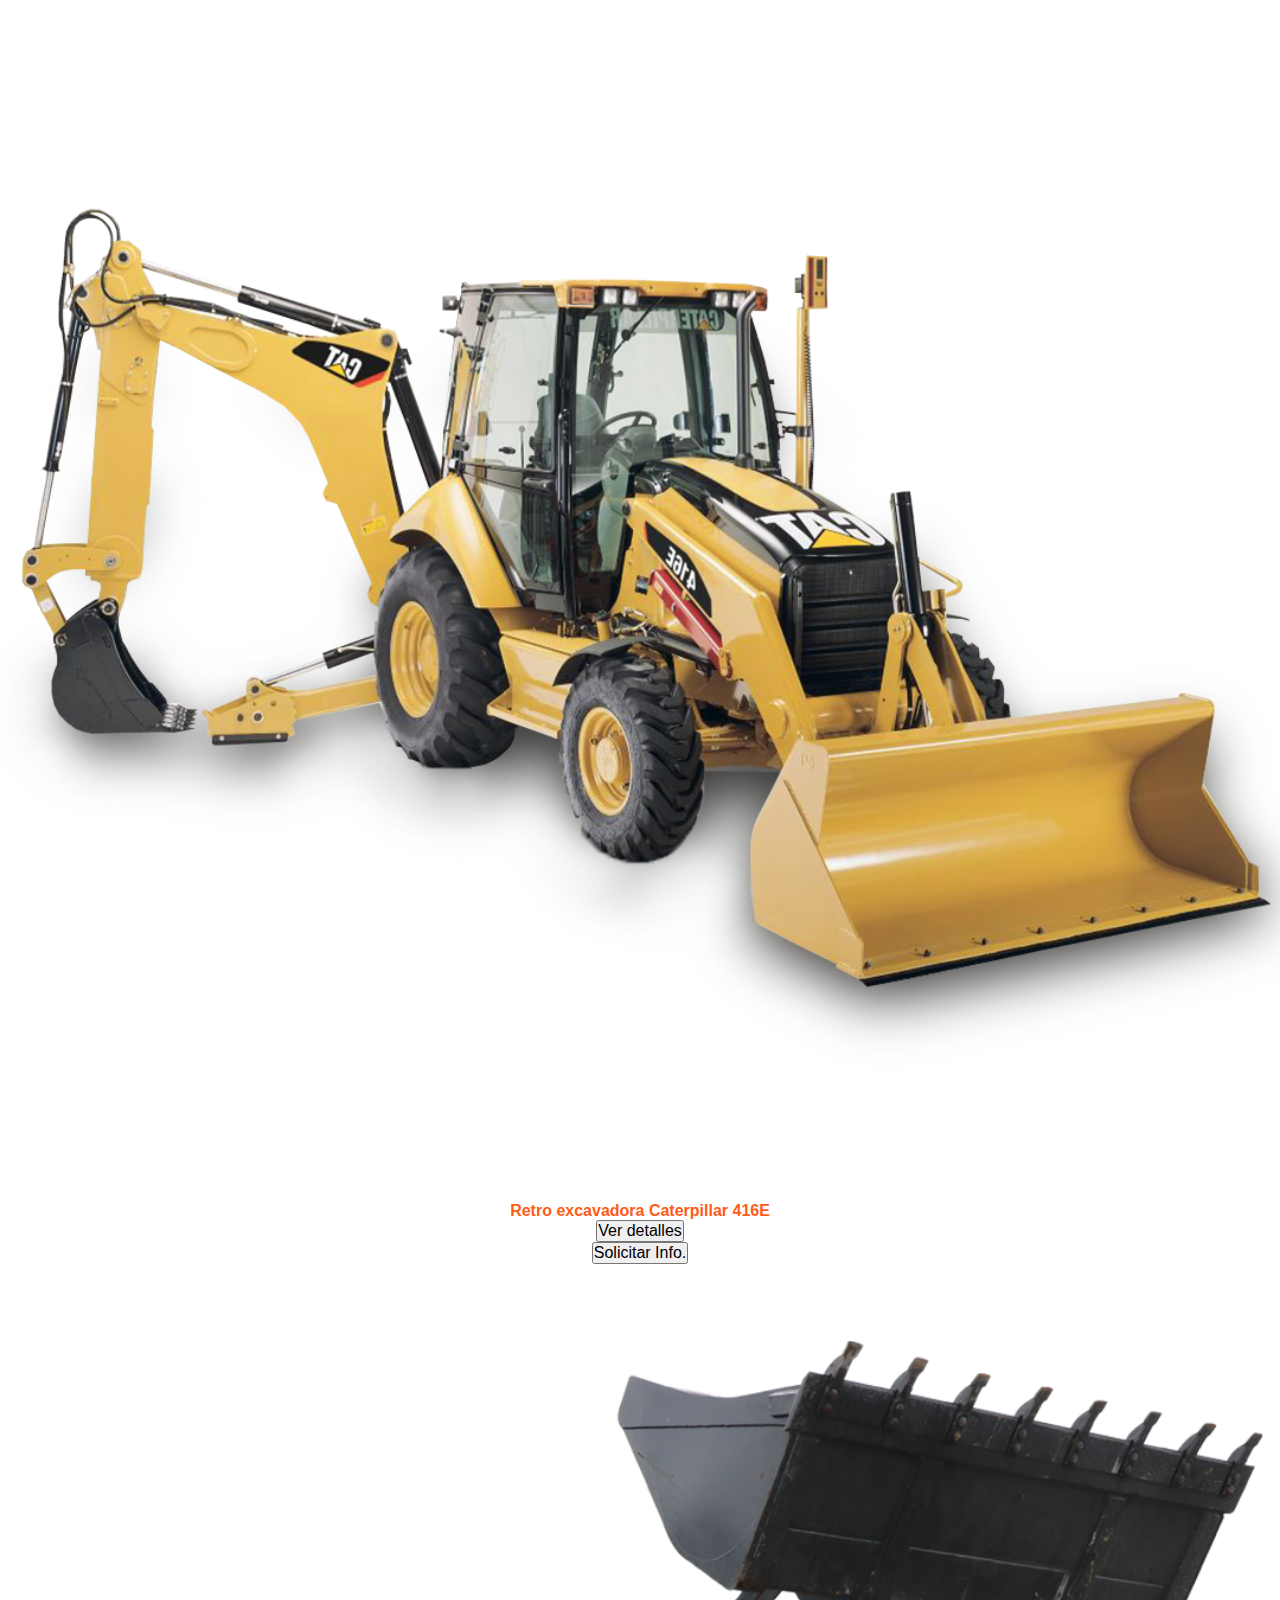
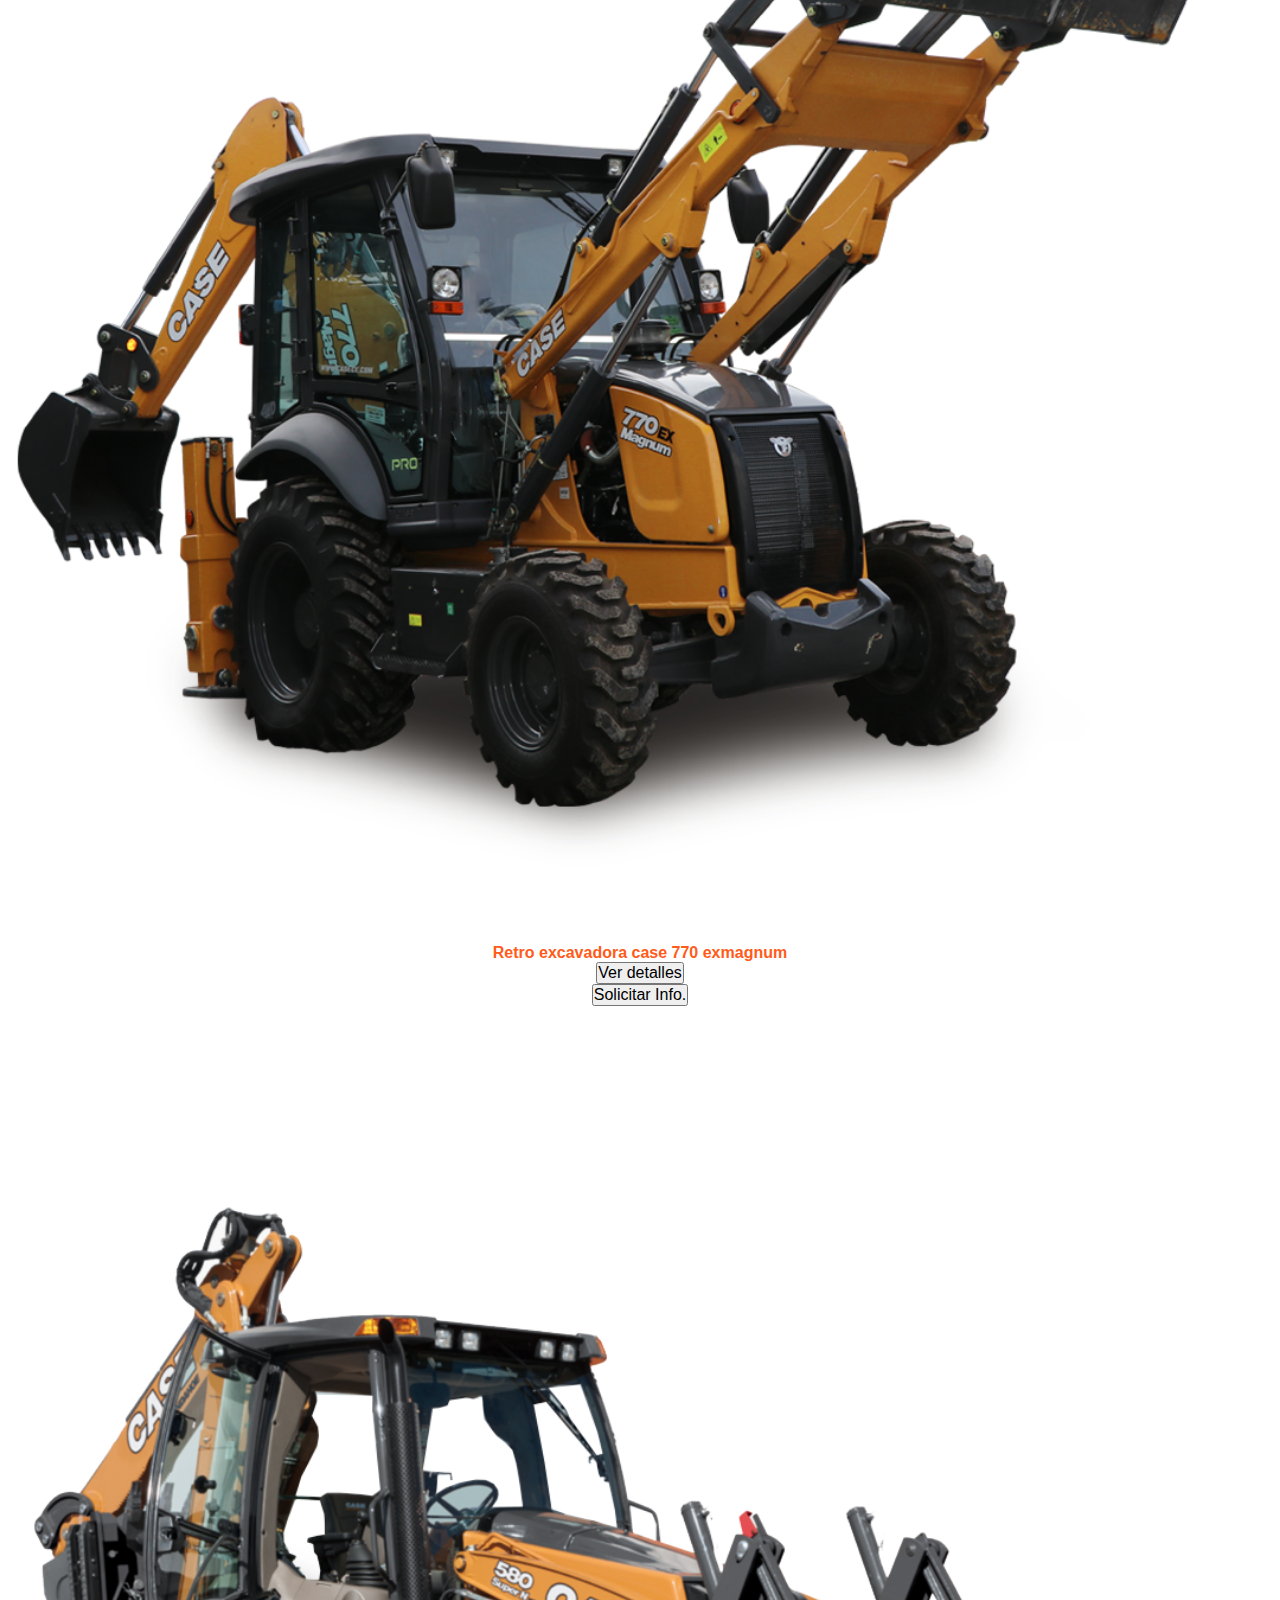
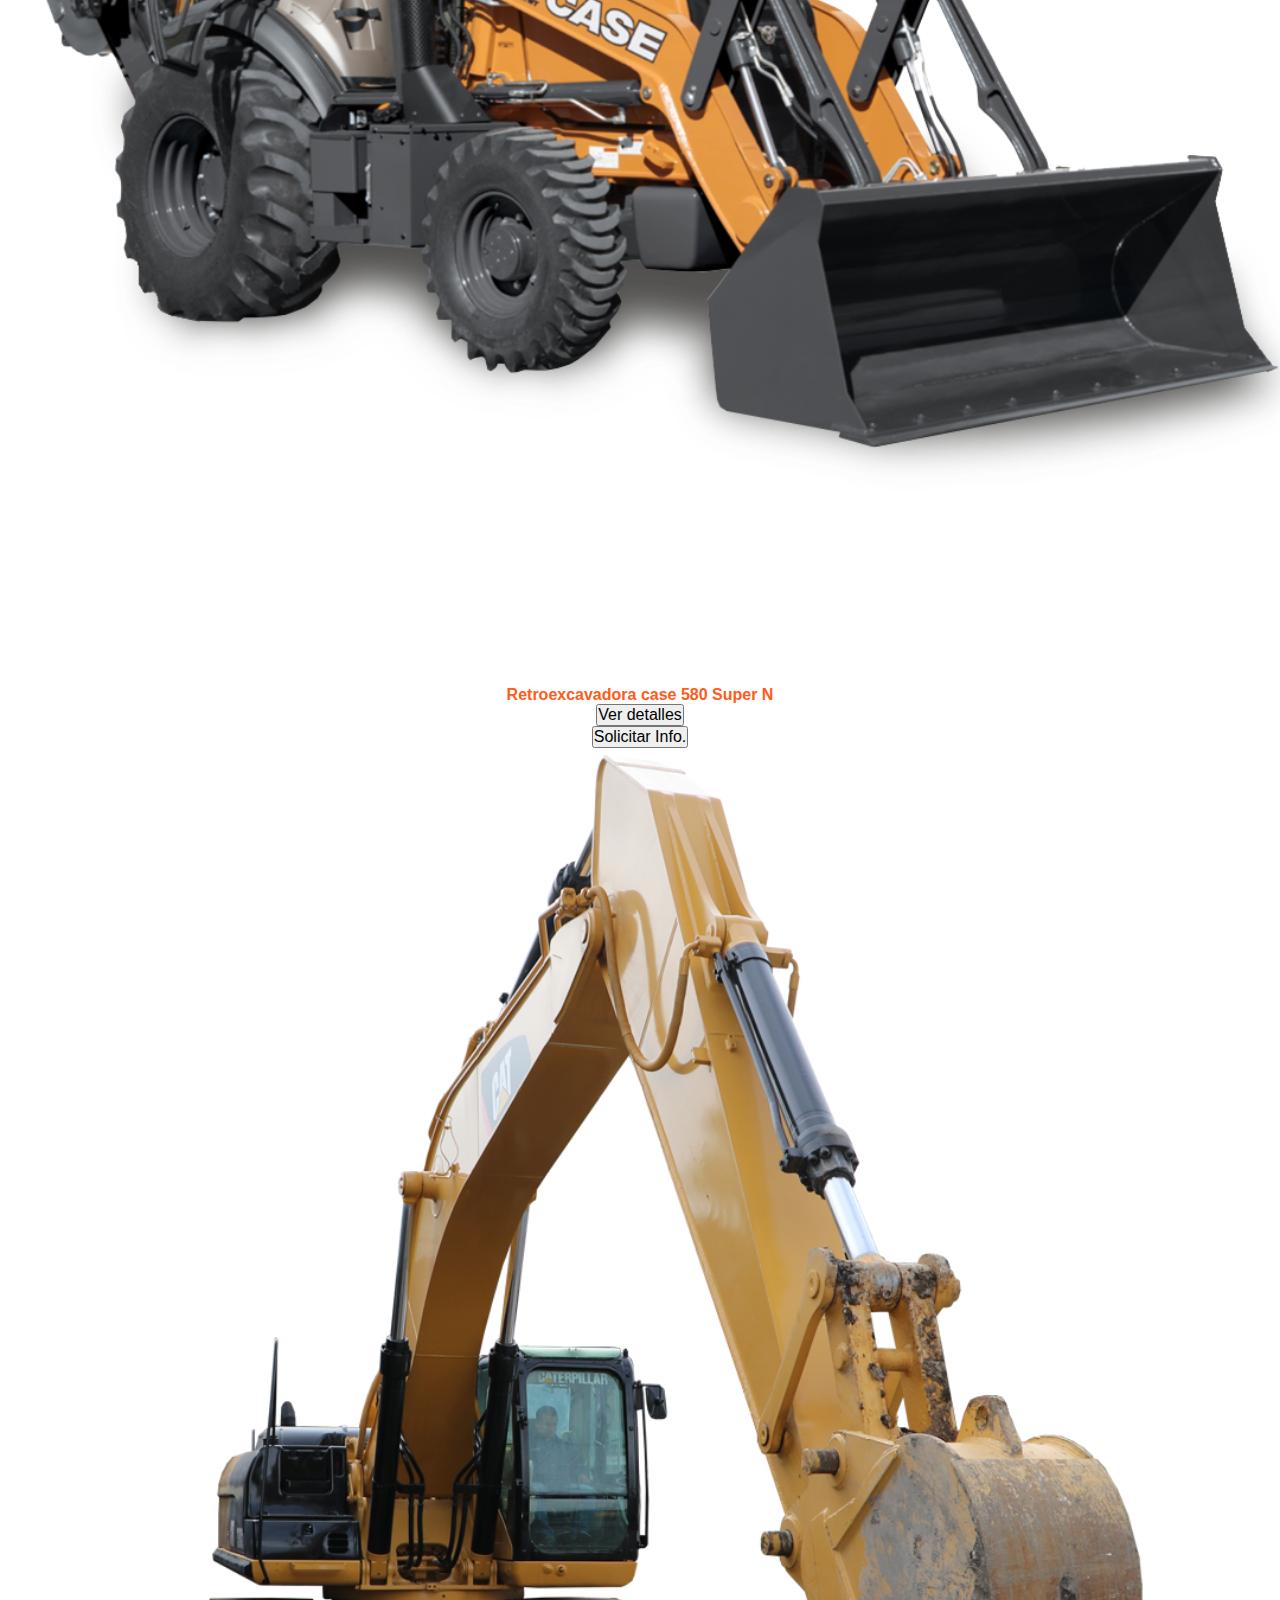
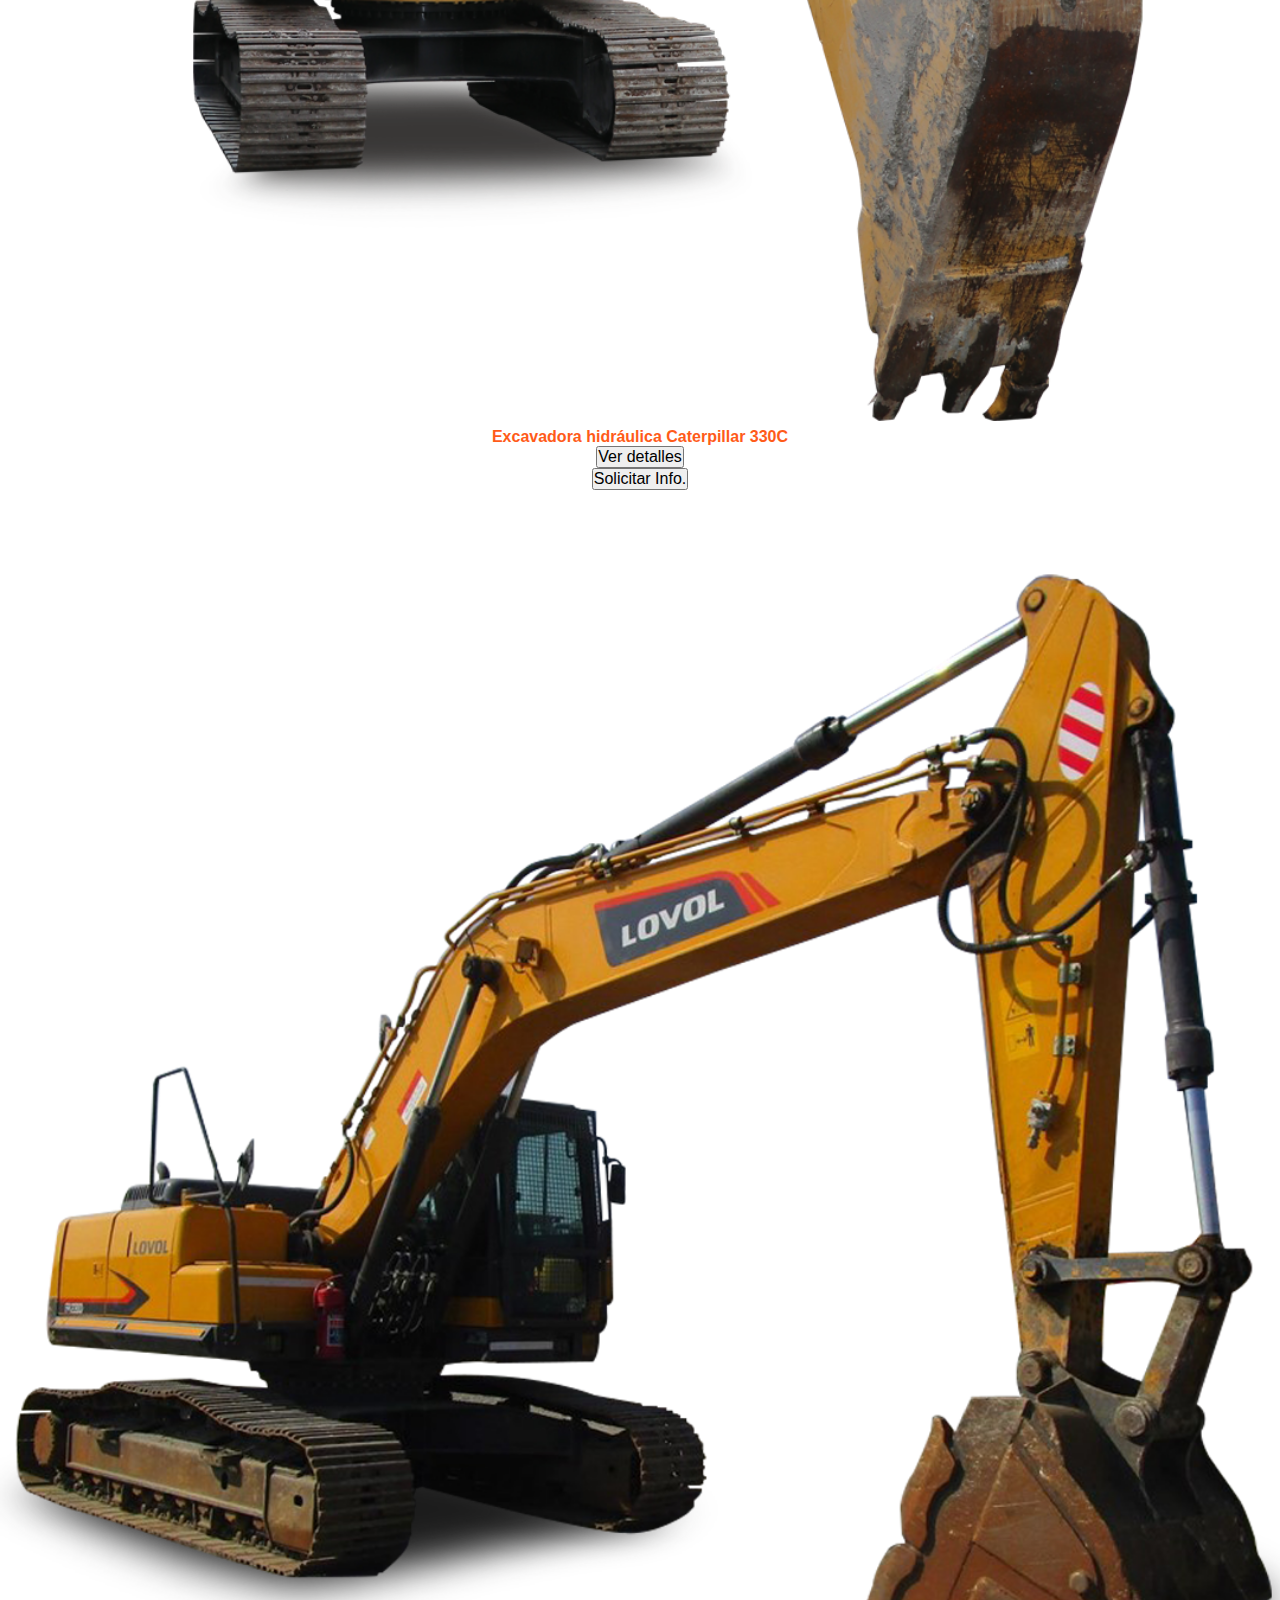
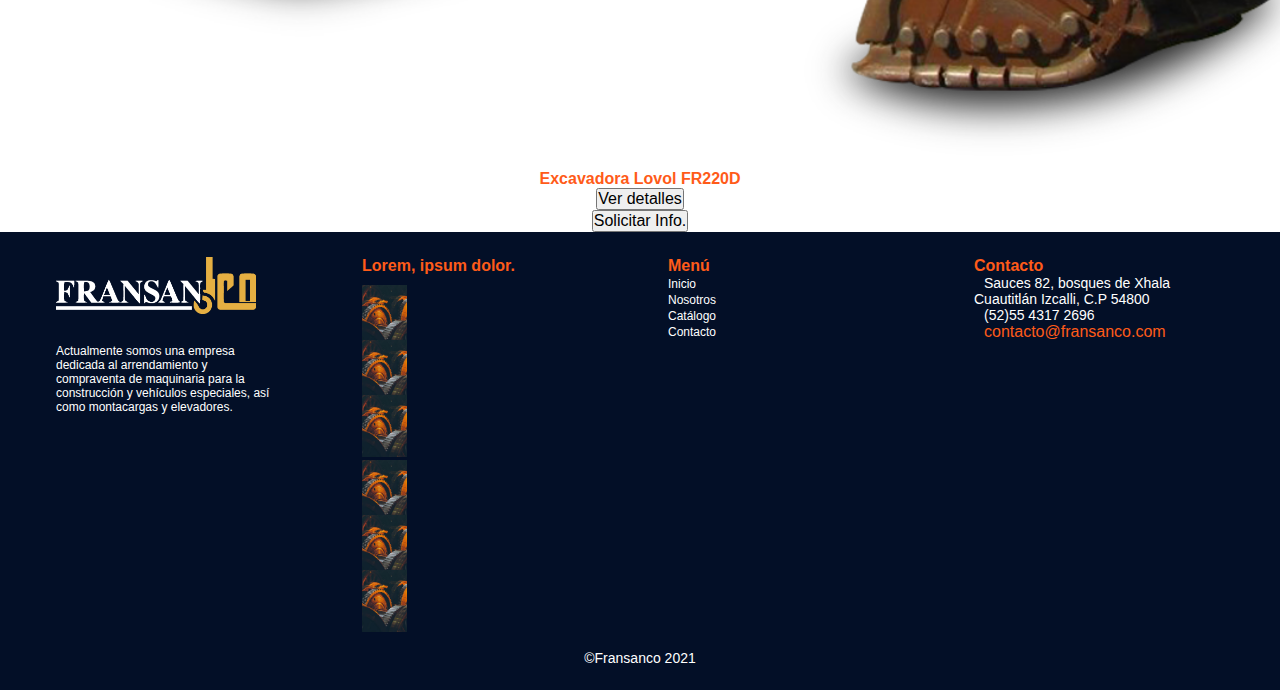
==== commit fde44157: "se agrega formulario de cotizacion y select en modal de catalgo" ====
--- a/catalogo.html
+++ b/catalogo.html
@@ -111,20 +111,38 @@
         <h5 class="modal-title" id="exampleModalLabel">Contactános</h5>
         <button type="button" class="btn-close" data-bs-dismiss="modal" aria-label="Close"></button>
       </div>
-      <div class="modal-body">
+      <!-- form -->
+      <form class="modal-body" id="" name="formulario1">
         <div class="mb-3">
-          <label for="exampleFormControlInput1" class="form-label">Correo eléctronico</label>
-          <input type="email" class="form-control" id="exampleFormControlInput1" placeholder="name@example.com">
+          <label class="form-label">Nombre</label>
+          <input type="text" name="nombre" id="" required class="form-control" required>
+        </div>
+        <div class="mb-3">
+          <label class="form-label">Correo electrónico</label>
+          <input type="email" name="email" id="" required class="form-control" required>
+        </div>
+        <div class="mb-3">
+          <label class="form-label">Teléfono</label>
+          <input type="number" name="numero" id="" required class="form-control" required>
         </div>
         <div class="mb-3">
           <label for="exampleFormControlTextarea1" class="form-label">Mensaje</label>
-          <textarea class="form-control" id="exampleFormControlTextarea1" rows="3"></textarea>
-        </div>  
-      </div>
-      <div class="modal-footer">
-        <button type="button" class="btn btn-secondary" data-bs-dismiss="modal">Close</button>
-        <button type="button" class="btn btn-primary">Save changes</button>
-      </div>
+          <textarea class="form-control" id="exampleFormControlTextarea1" name="asunto" rows="3"></textarea>
+        </div> 
+        <select class="form-select my-3" name="cosa" onchange="cambia()">
+          <option value="0">Seleccione</option>
+          <option value="1">Maquinaria pesada</option>
+          <option value="2">Plataformas</option>
+          <option value="3">Vehiculos especiales</option>
+          <option value="4">Maquinaria ligera</option>
+        </select>
+        
+        <select class="form-select" name="opt">
+          <option value="-">-
+        </select>
+        <button type="submit"class="btn btn-primary my-5">Save changes</button>
+      </form>
+      
     </div>
   </div>
 </div>
@@ -517,6 +535,86 @@
   <script src="js/maLigera.js"></script>
   <script src="js/main.js"></script>
 
+
+  <script type="text/javascript">
+    //1) Definir Las Variables Correspondintes
+    var opt_1 = new Array ("-", "Cargador frontal Caterpillar 980H", "Mini cargador Caterpillar 259D ", "Retro excavadora Caterpillar 416E", "Retro excavadora case 770 exmagnum","Retroexcavadora case 580 Super N","Excavadora hidráulica Caterpillar 330C","Excavadora Lovol FR220D");
+    var opt_2 = new Array ("-", "Montacargas HELI CPCD25", "Montacargas Caterpillar DP40N1", "Montacargas Nissan MPL02A25LV ECO F005", "Montacargas Toyota 8FGCU16","Montacargas Toyota 7FGU25","Montacargas Toyota 8FGU25","Plataforma de tijera eléctrica JLG modelo 3369LE","Montacargas Toyota 30–7FBCU30","Montacargas Toyota 7FGU30","Montacargas Toyota 8FGCU25","Plataforma de tijera eléctrica JLG modelo 2030","Montacargas Clark NPR 17","Patín hidráulico Yale Esc035acn36te088");
+    var opt_3 = new Array ("-", "Google Chrome", "Linux", "opera", "...");
+    var opt_4 = new Array ("-", "MSI", "ASUS", "GIGABYTE", "...");
+    // 2) crear una funcion que permita ejecutar el cambio dinamico
+    
+    function cambia(){
+      var cosa;
+      //Se toma el vamor de la "cosa seleccionada"
+      cosa = document.formulario1.cosa[document.formulario1.cosa.selectedIndex].value;
+      //se chequea si la "cosa" esta definida
+      if(cosa!=0){
+        //selecionamos las cosas Correctas
+        mis_opts=eval("opt_" + cosa);
+        //se calcula el numero de cosas
+        num_opts=mis_opts.length;
+        //marco el numero de opt en el select
+        document.formulario1.opt.length = num_opts;
+        //para cada opt del array, la pongo en el select
+        for(i=0; i<num_opts; i++){
+          document.formulario1.opt.options[i].value=mis_opts[i];
+          document.formulario1.opt.options[i].text=mis_opts[i];
+        }
+        }else{
+          //si no habia ninguna opt seleccionada, elimino las cosas del select
+          document.formulario1.opt.length = 1;
+          //ponemos un guion en la unica opt que he dejado
+          document.formulario1.opt.options[0].value="-";
+          document.formulario1.opt.options[0].text="-";
+        }
+        //hacer un reset de las opts
+        document.formulario1.opt.options[0].selected = true;
+        
+      }
+    
+    
+  
+  </script>
+<!-- Code injected by live-server -->
+<script type="text/javascript">
+// <![CDATA[  <-- For SVG support
+if ('WebSocket' in window) {
+  (function () {
+    function refreshCSS() {
+      var sheets = [].slice.call(document.getElementsByTagName("link"));
+      var head = document.getElementsByTagName("head")[0];
+      for (var i = 0; i < sheets.length; ++i) {
+        var elem = sheets[i];
+        var parent = elem.parentElement || head;
+        parent.removeChild(elem);
+        var rel = elem.rel;
+        if (elem.href && typeof rel != "string" || rel.length == 0 || rel.toLowerCase() == "stylesheet") {
+          var url = elem.href.replace(/(&|\?)_cacheOverride=\d+/, '');
+          elem.href = url + (url.indexOf('?') >= 0 ? '&' : '?') + '_cacheOverride=' + (new Date().valueOf());
+        }
+        parent.appendChild(elem);
+      }
+    }
+    var protocol = window.location.protocol === 'http:' ? 'ws://' : 'wss://';
+    var address = protocol + window.location.host + window.location.pathname + '/ws';
+    var socket = new WebSocket(address);
+    socket.onmessage = function (msg) {
+      if (msg.data == 'reload') window.location.reload();
+      else if (msg.data == 'refreshcss') refreshCSS();
+    };
+    if (sessionStorage && !sessionStorage.getItem('IsThisFirstTime_Log_From_LiveServer')) {
+      console.log('Live reload enabled.');
+      sessionStorage.setItem('IsThisFirstTime_Log_From_LiveServer', true);
+    }
+  })();
+}
+else {
+  console.error('Upgrade your browser. This Browser is NOT supported WebSocket for Live-Reloading.');
+}
+// ]]>
+</script>
+
 </body>
 
 </html>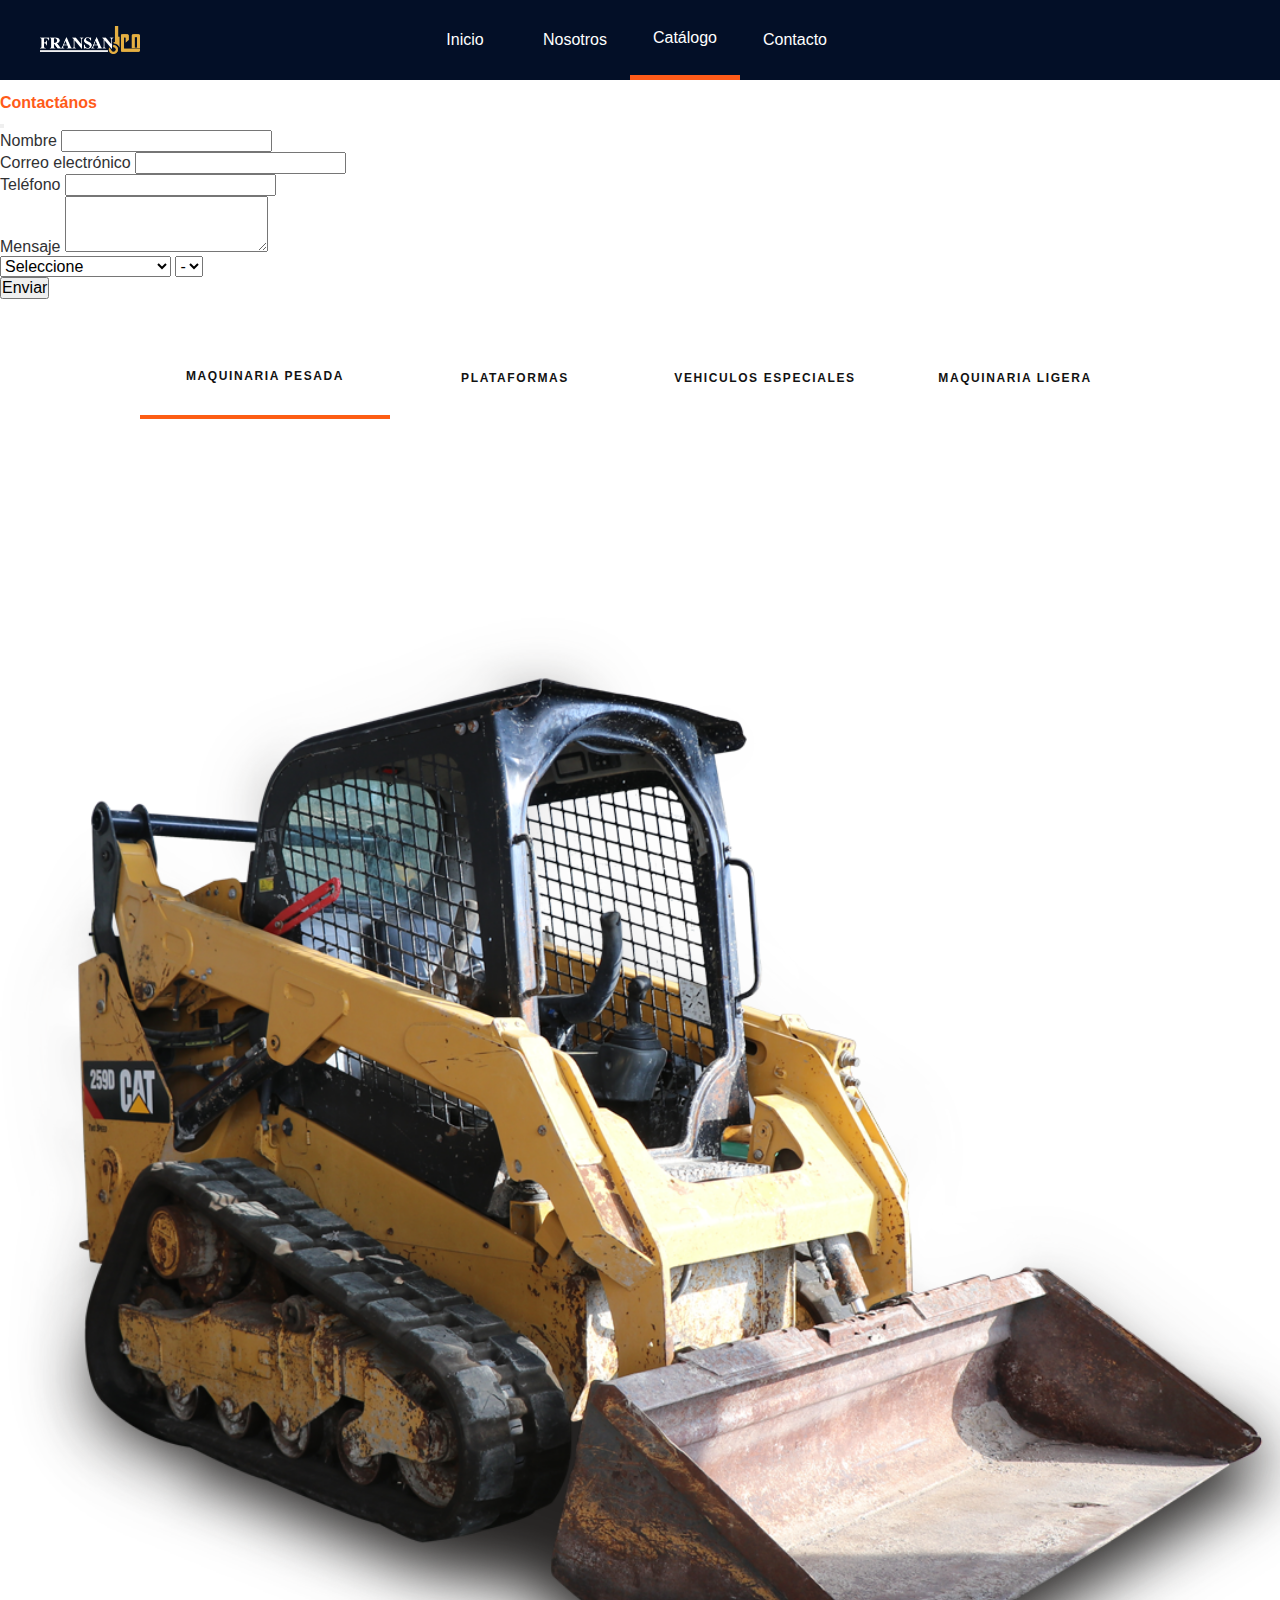
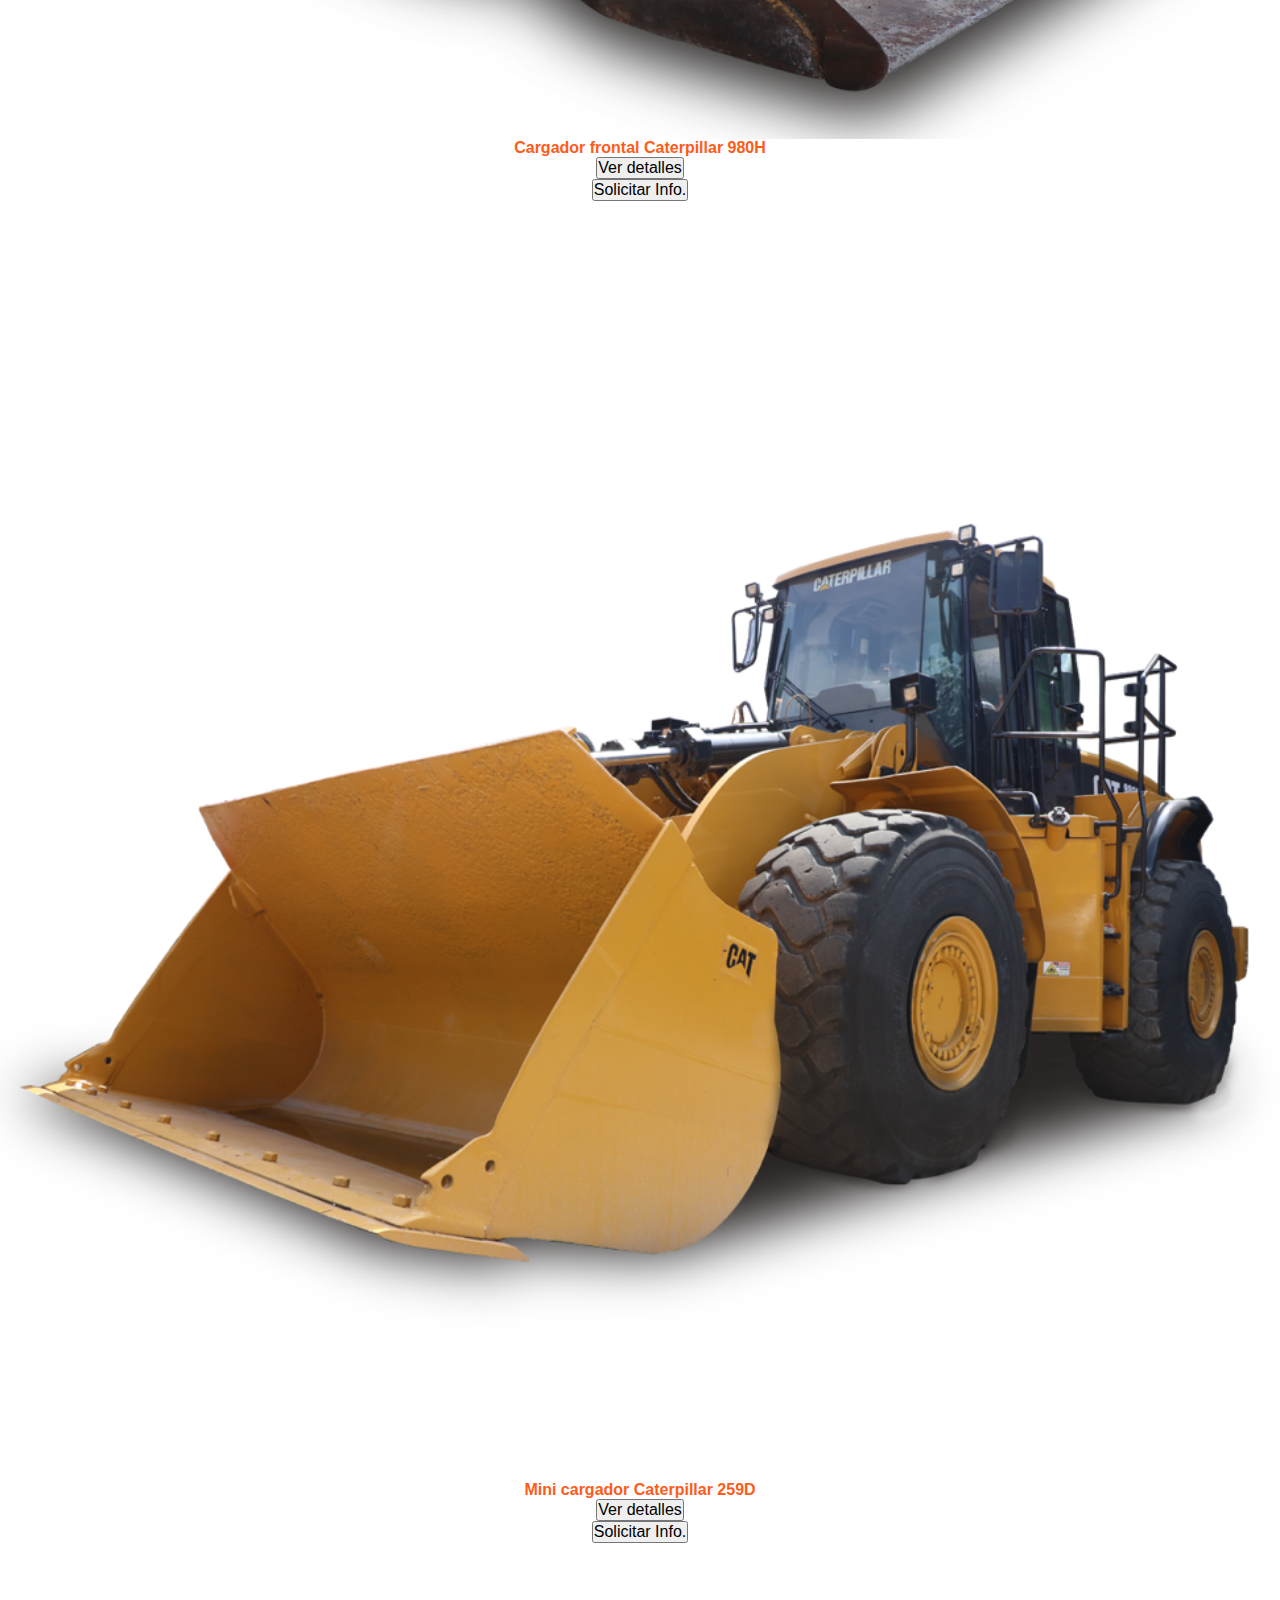
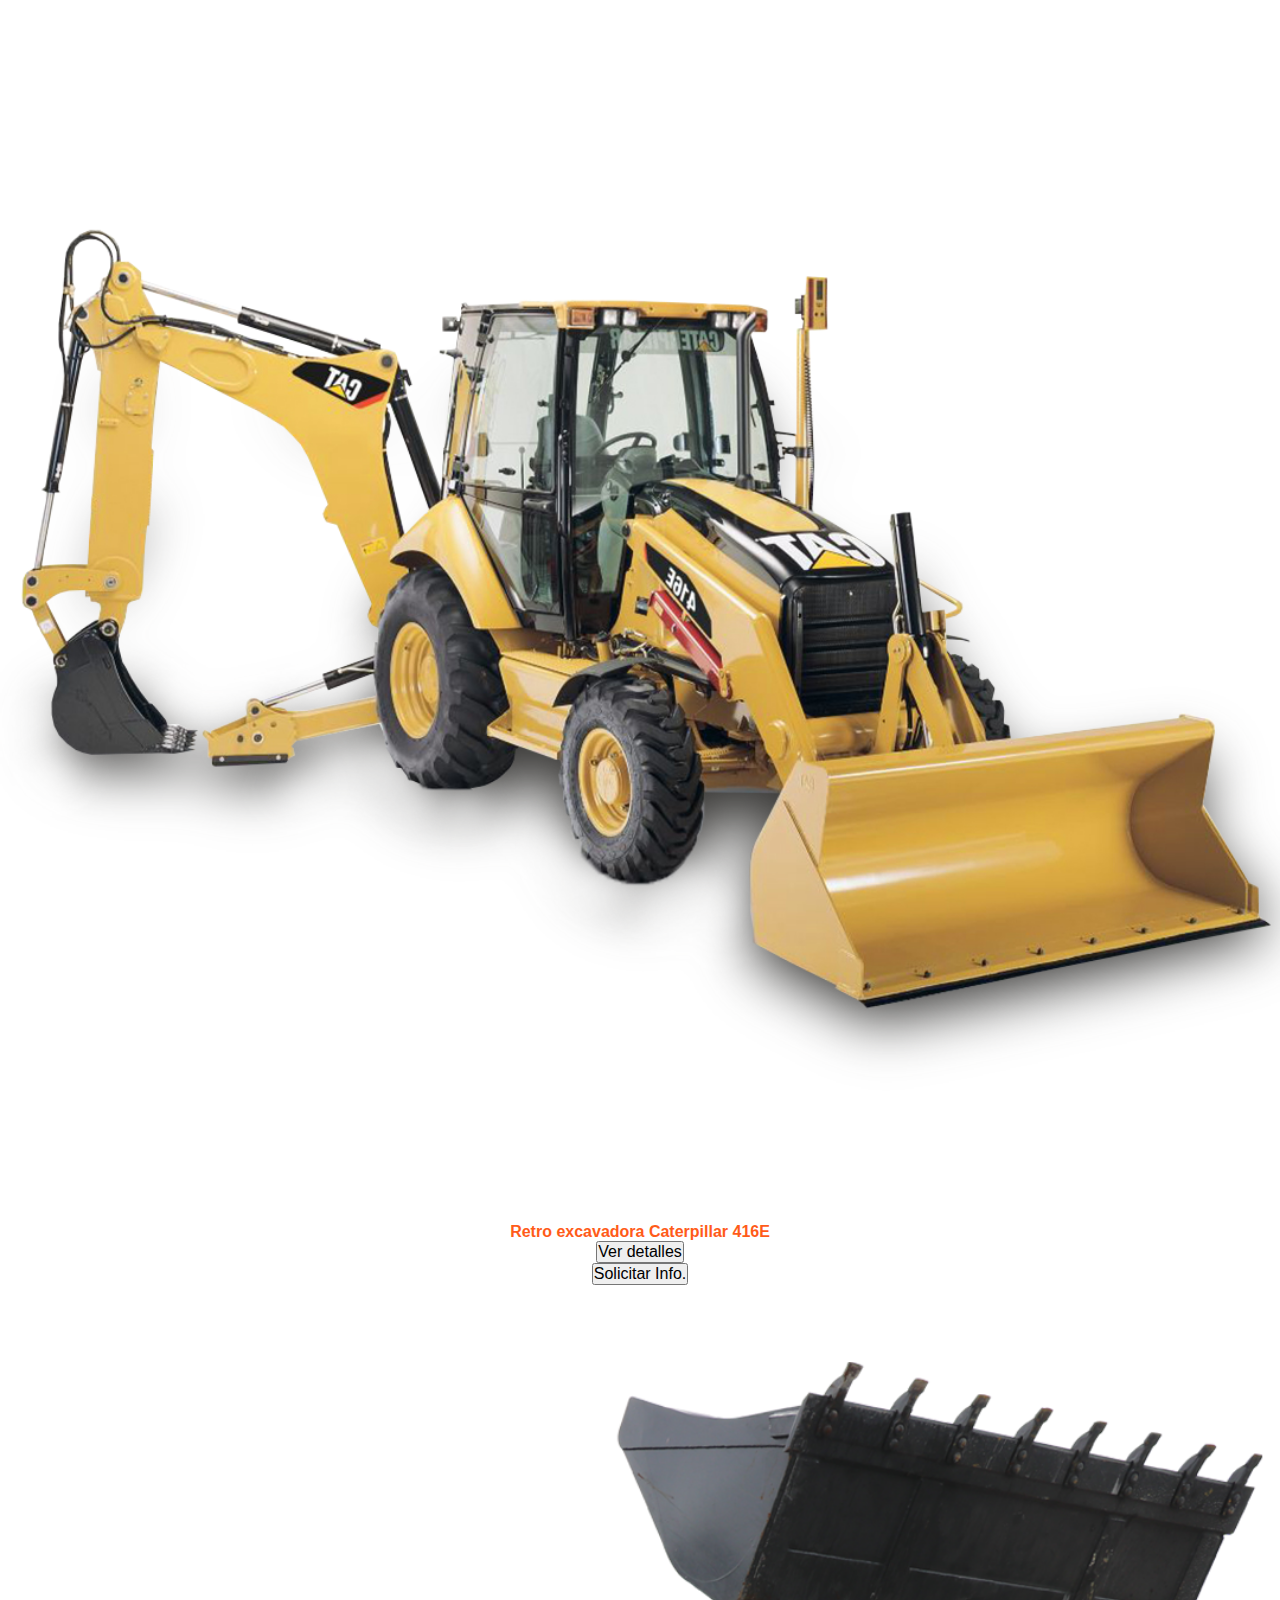
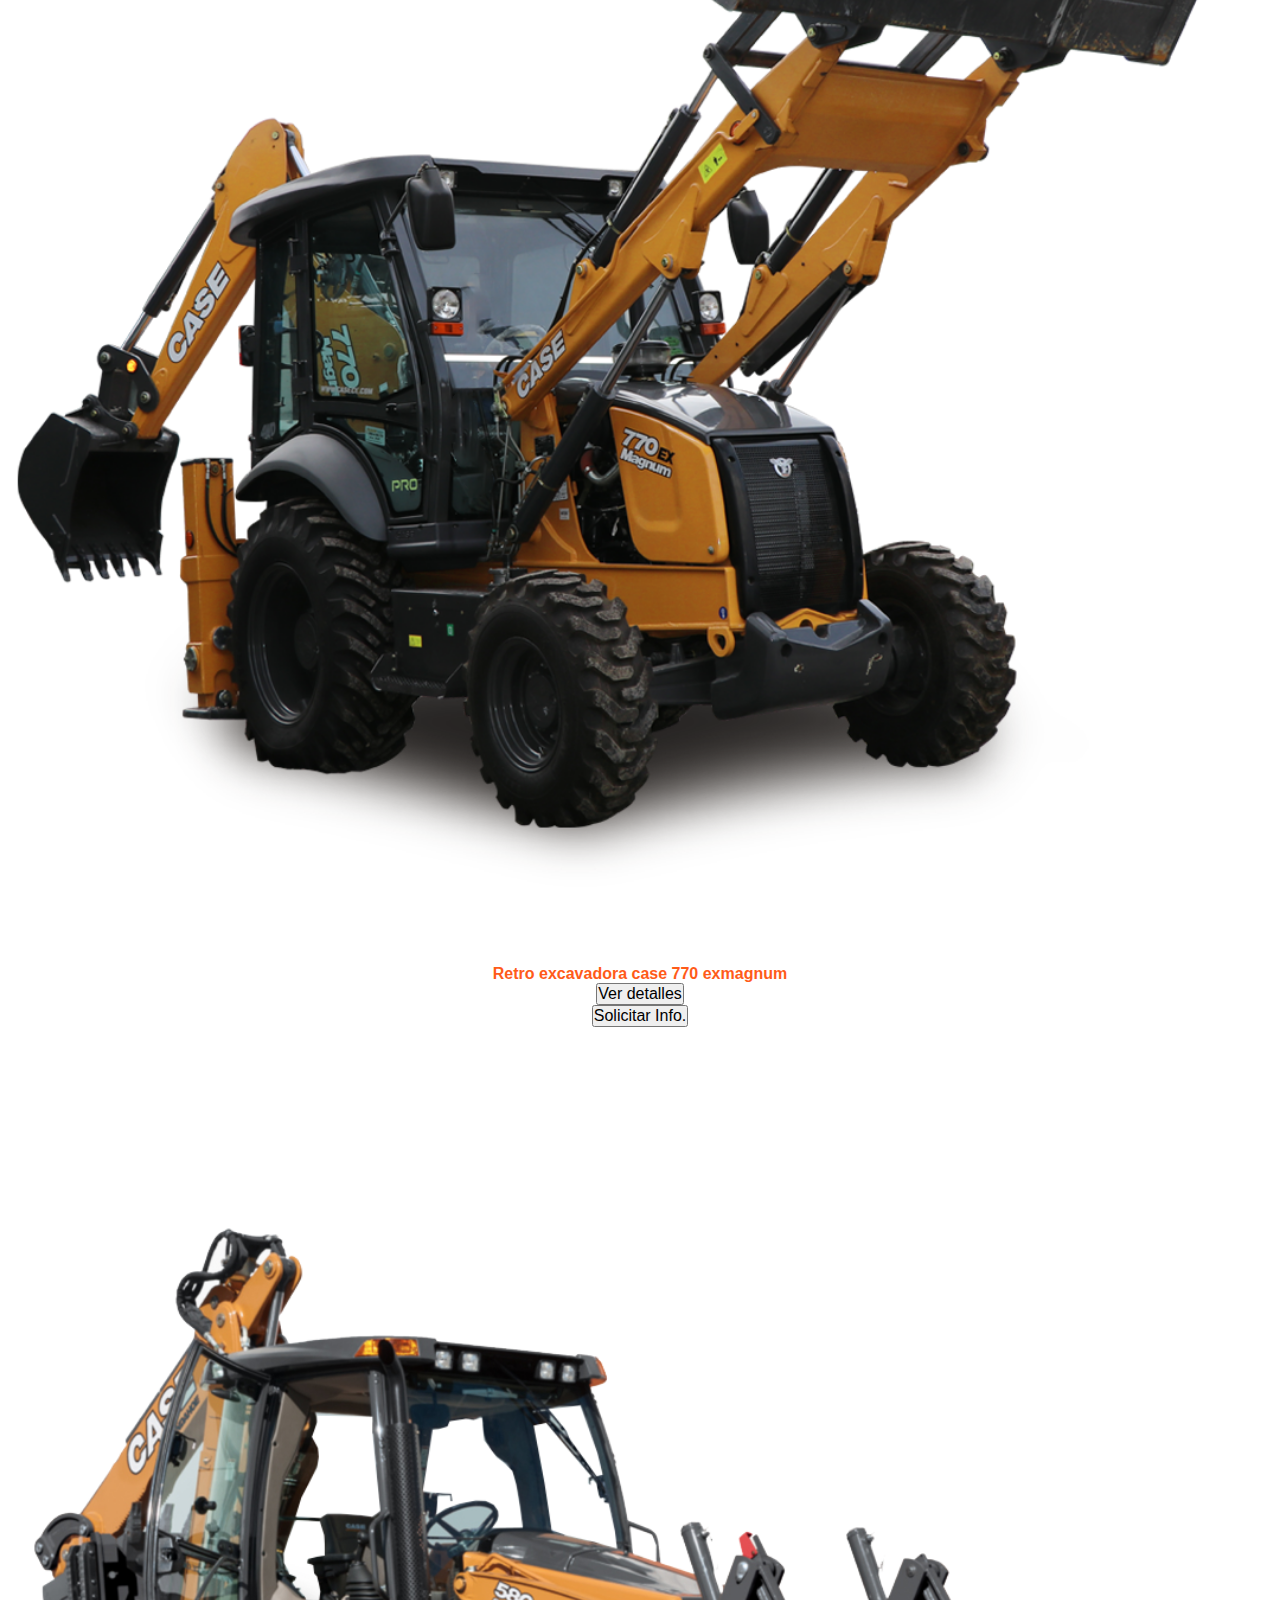
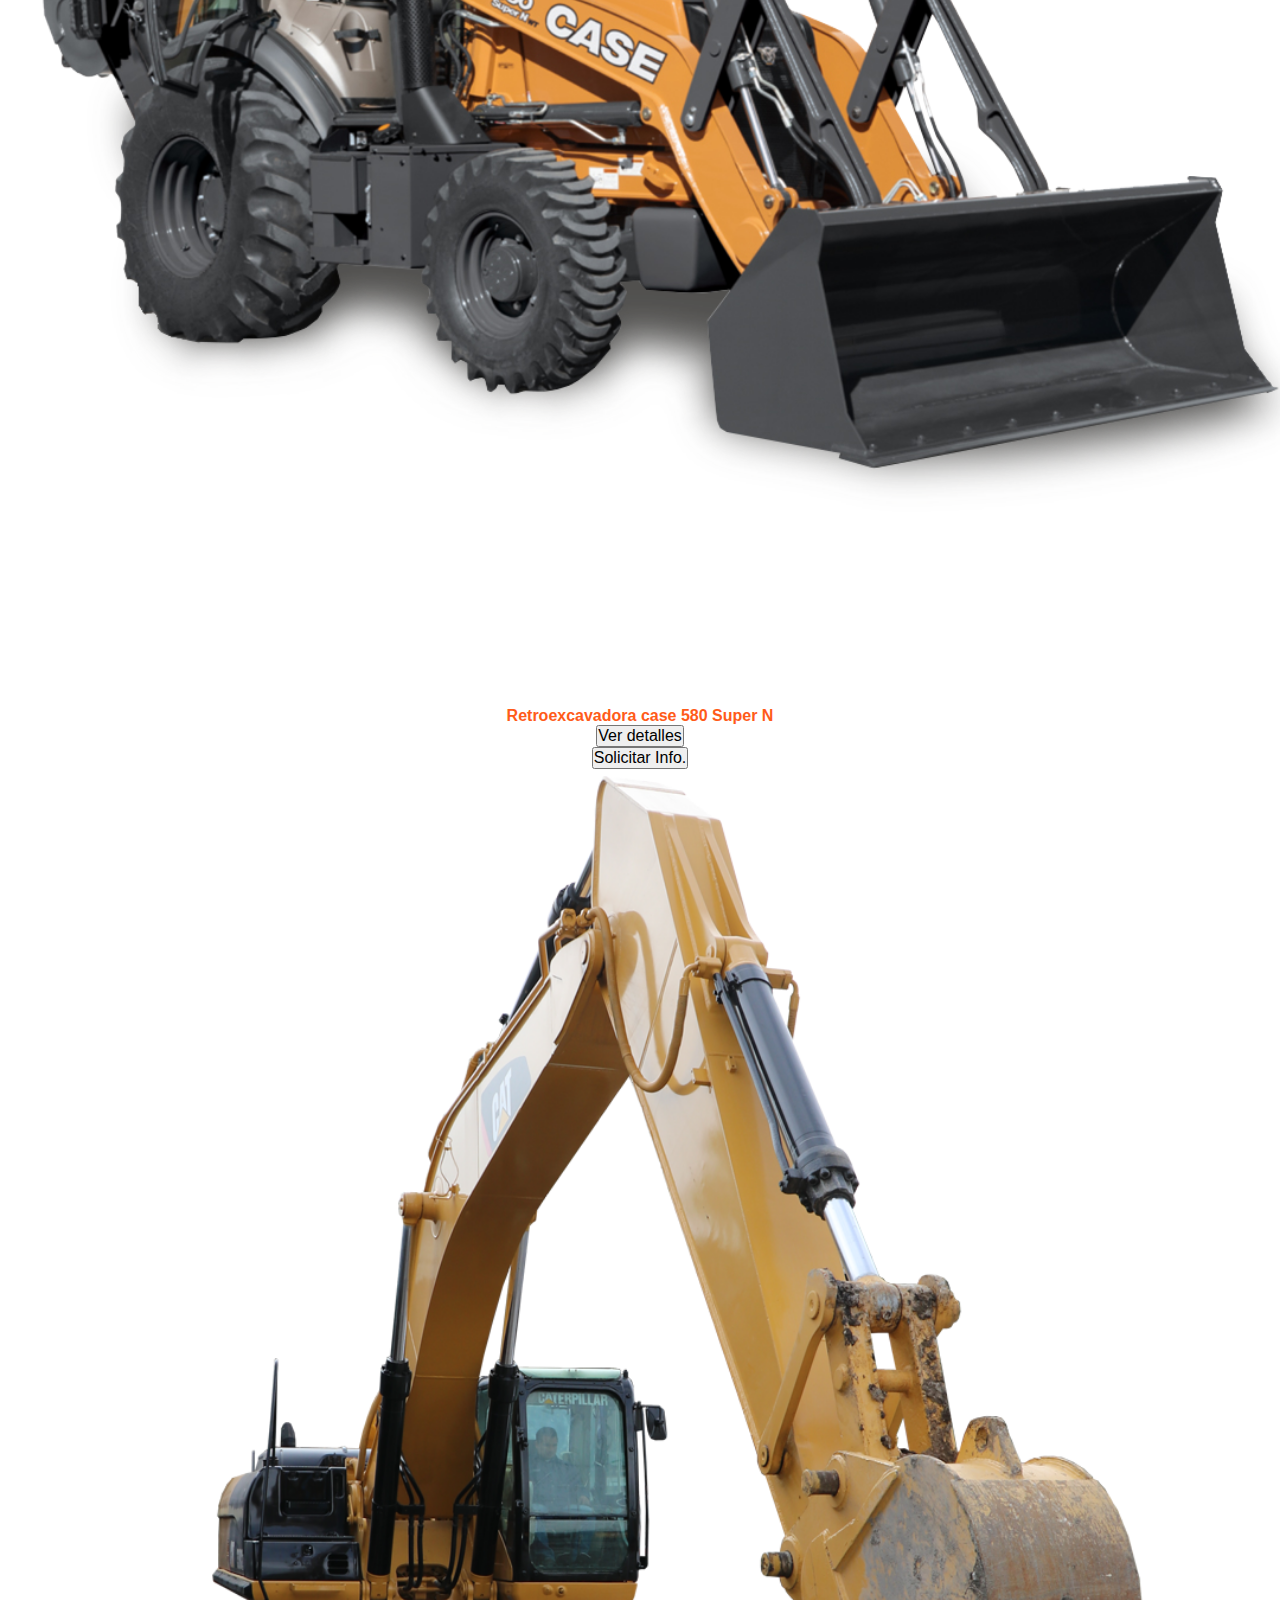
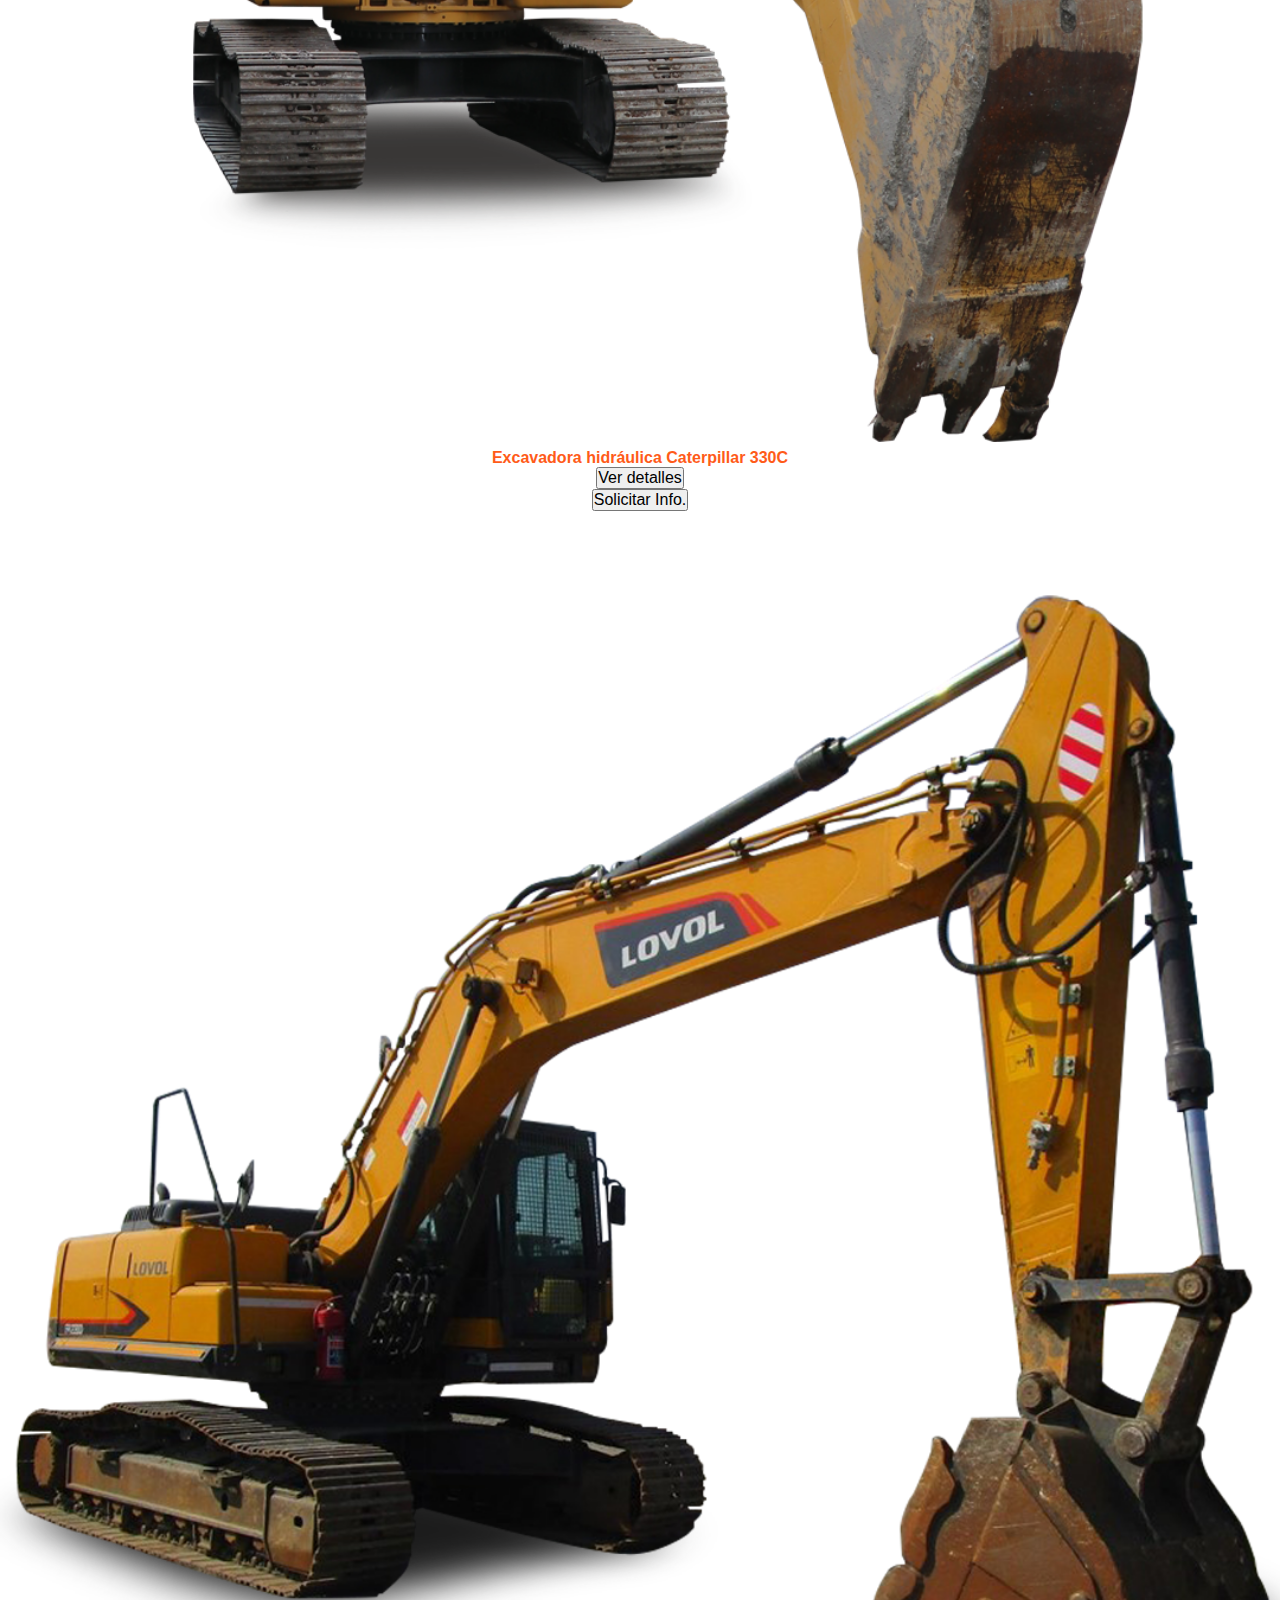
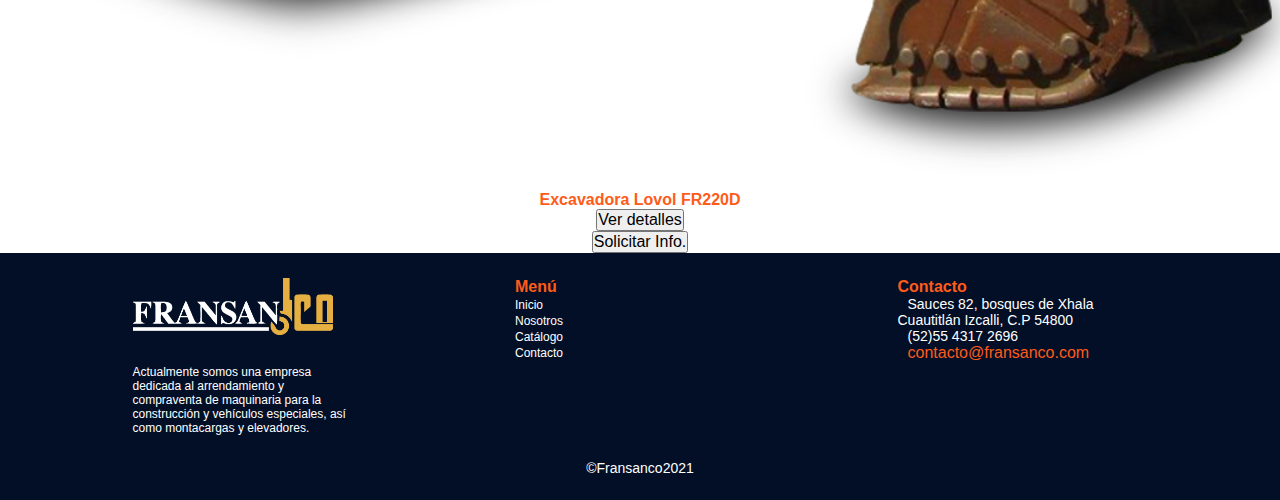
==== commit d788f77d: "se ajustan links y colores en botones para homologar identidad del sitio" ====
--- a/catalogo.html
+++ b/catalogo.html
@@ -23,8 +23,10 @@
   <link href="https://cdn.jsdelivr.net/npm/bootstrap@5.0.1/dist/css/bootstrap.min.css" rel="stylesheet"
     integrity="sha384-+0n0xVW2eSR5OomGNYDnhzAbDsOXxcvSN1TPprVMTNDbiYZCxYbOOl7+AMvyTG2x" crossorigin="anonymous">
 
-<!-- JavaScript Bundle with Popper -->
-<script src="https://cdn.jsdelivr.net/npm/bootstrap@5.0.2/dist/js/bootstrap.bundle.min.js" integrity="sha384-MrcW6ZMFYlzcLA8Nl+NtUVF0sA7MsXsP1UyJoMp4YLEuNSfAP+JcXn/tWtIaxVXM" crossorigin="anonymous"></script>
+  <!-- JavaScript Bundle with Popper -->
+  <script src="https://cdn.jsdelivr.net/npm/bootstrap@5.0.2/dist/js/bootstrap.bundle.min.js"
+    integrity="sha384-MrcW6ZMFYlzcLA8Nl+NtUVF0sA7MsXsP1UyJoMp4YLEuNSfAP+JcXn/tWtIaxVXM" crossorigin="anonymous">
+  </script>
 </head>
 
 <body>
@@ -38,7 +40,7 @@
       </div>
 
       <div class="menu">
-        <a href="index.html" >
+        <a href="index.html">
           <li class="active">Inicio</li>
         </a>
         <a href="nosotros.html">
@@ -54,14 +56,14 @@
       <div class="redes">
         <ul>
           <li>
-            <a href="">
+            <a href="https://www.facebook.com/fransancomx/">
               <i class="fab fa-facebook-square"></i>
             </a>
           </li>
           <li>
-            <a href="">
+            <!-- <a href="">
               <i class="fab fa-instagram"></i>
-            </a>
+            </a> -->
           </li>
         </ul>
       </div>
@@ -97,55 +99,60 @@
 
   </header>
   <!-- FIN MENU MOVIL -->
-  
+
   <!-- BANNER -->
   <!-- MAIN -->
   <section class="main">
 
 
     <!-- Modal -->
-<div class="modal fade" id="exampleModal" tabindex="-1" aria-labelledby="exampleModalLabel" aria-hidden="true">
-  <div class="modal-dialog">
-    <div class="modal-content">
-      <div class="modal-header">
-        <h5 class="modal-title" id="exampleModalLabel">Contactános</h5>
-        <button type="button" class="btn-close" data-bs-dismiss="modal" aria-label="Close"></button>
-      </div>
-      <!-- form -->
-      <form class="modal-body" id="" name="formulario1">
-        <div class="mb-3">
-          <label class="form-label">Nombre</label>
-          <input type="text" name="nombre" id="" required class="form-control" required>
-        </div>
-        <div class="mb-3">
-          <label class="form-label">Correo electrónico</label>
-          <input type="email" name="email" id="" required class="form-control" required>
-        </div>
-        <div class="mb-3">
-          <label class="form-label">Teléfono</label>
-          <input type="number" name="numero" id="" required class="form-control" required>
-        </div>
-        <div class="mb-3">
-          <label for="exampleFormControlTextarea1" class="form-label">Mensaje</label>
-          <textarea class="form-control" id="exampleFormControlTextarea1" name="asunto" rows="3"></textarea>
-        </div> 
-        <select class="form-select my-3" name="cosa" onchange="cambia()">
-          <option value="0">Seleccione</option>
-          <option value="1">Maquinaria pesada</option>
-          <option value="2">Plataformas</option>
-          <option value="3">Vehiculos especiales</option>
-          <option value="4">Maquinaria ligera</option>
-        </select>
-        
-        <select class="form-select" name="opt">
-          <option value="-">-
-        </select>
-        <button type="submit"class="btn btn-primary my-5">Save changes</button>
-      </form>
-      
-    </div>
-  </div>
-</div>
+    <div class="modal fade" id="exampleModal" tabindex="-1" aria-labelledby="exampleModalLabel" aria-hidden="true">
+      <div class="modal-dialog">
+        <div class="modal-content">
+          <div class="modal-header">
+            <h5 class="modal-title" id="exampleModalLabel">Contactános</h5>
+            <button type="button" class="btn-close" data-bs-dismiss="modal" aria-label="Close"></button>
+          </div>
+          <!-- form -->
+          <form class="modal-body" id="" name="formulario1" method="POST" action="catalogo.php">
+            <div class="mb-3">
+              <label class="form-label">Nombre</label>
+              <input type="text" name="nombre" id="" required class="form-control" required>
+            </div>
+            <div class="mb-3">
+              <label class="form-label">Correo electrónico</label>
+              <input type="email" name="email" id="" required class="form-control" required>
+            </div>
+            <div class="mb-3">
+              <label class="form-label">Teléfono</label>
+              <input type="number" name="telefono" id="" required class="form-control" required>
+            </div>
+            <div class="mb-3">
+              <label for="exampleFormControlTextarea1" class="form-label" required>Mensaje</label>
+              <textarea class="form-control" id="exampleFormControlTextarea1" name="mensaje" rows="3"></textarea>
+            </div>
+            <select class="form-select my-3" name="cosa" onchange="cambia()">
+              <option value="0">Seleccione</option>
+              <option value="1">Maquinaria pesada</option>
+              <option value="2">Plataformas</option>
+              <option value="3">Vehiculos especiales</option>
+              <option value="4">Maquinaria ligera</option>
+            </select>
+
+            <select class="form-select" name="opt" name="vehiculo">
+              <option value="-">-
+            </select>
+            <div class="d-grid gap-2">
+              <!-- <button class="btn btn-primary" type="button">Button</button>
+              <button class="btn btn-primary" type="button">Button</button> -->
+              <button type="submit" class="btn btn-warning my-5 p-3 d-grid gap-2">Enviar</button>
+            </div>
+          
+          </form>
+
+        </div>
+      </div>
+    </div>
 
     <!-- Nuestro menú -->
     <section class="menu-platos" id="nuestro_menu">
@@ -246,7 +253,7 @@
 
 
 
-        
+
     </section>
     <!-- Nuestro Menú -->
 
@@ -271,23 +278,16 @@
           <p></p>
           <p></p>
 
-
-
           <button class="btn btn-warning" type="button">Ver detalles</button>
-          <button type="button" class="btn btn-primary" data-bs-toggle="modal" data-bs-target="#exampleModal">Solicitar Info.</button>
-
-          
-
-        </div>
-      </div>
-    </div>
-    
-
-
-    
-  </template>
-  
-  
+          <button type="button" class="btn btn-primary" data-bs-toggle="modal" data-bs-target="#exampleModal">Solicitar
+            Info.</button>
+
+        </div>
+      </div>
+    </div>
+  </template>
+
+
   <template id="template-modal">
     <div class="card modal-card">
       <div class="row no-gutters">
@@ -295,7 +295,7 @@
           <img src="..." class="card-img" alt="...">
         </div>
         <div class="col-md-5">
-          <div class="p-2 parrafos" >
+          <div class="p-2 parrafos">
             <h5 class="card-title" style="font-weight: bold;">Card title</h5>
             <br>
             <p></p>
@@ -311,7 +311,7 @@
       </div>
     </div>
 
-    
+
   </template>
   <!-- fin de templates plataforma-->
 
@@ -329,8 +329,9 @@
           <p></p>
           <p></p>
 
-          <button class="btn btn-warning" type="button">Button</button>
-          <button class="btn btn-info" type="button">Enviar mensaje</button>
+          <button class="btn btn-warning" type="button">Ver detalles</button>
+          <button type="button" class="btn btn-primary" data-bs-toggle="modal" data-bs-target="#exampleModal">Solicitar
+            Info.</button>
 
         </div>
       </div>
@@ -372,8 +373,9 @@
           <p></p>
           <p></p>
 
-          <button class="btn btn-warning" type="button">Button</button>
-          <button class="btn btn-info" type="button">Enviar mensaje</button>
+          <button class="btn btn-warning" type="button">Ver detalles</button>
+          <button type="button" class="btn btn-primary" data-bs-toggle="modal" data-bs-target="#exampleModal">Solicitar
+            Info.</button>
 
         </div>
       </div>
@@ -416,8 +418,9 @@
           <p></p>
           <p></p>
 
-          <button class="btn btn-warning" type="button">Button</button>
-          <button class="btn btn-info" type="button">Enviar mensaje</button>
+          <button class="btn btn-warning" type="button">Ver detalles</button>
+          <button type="button" class="btn btn-primary" data-bs-toggle="modal" data-bs-target="#exampleModal">Solicitar
+            Info.</button>
 
         </div>
       </div>
@@ -457,23 +460,7 @@
           <p>Actualmente somos una empresa dedicada al arrendamiento y compraventa de maquinaria para la
             construcción y vehículos especiales, así como montacargas y elevadores.</p>
         </div>
-        <div class="cont-li">
-          <div class="cont-li-title">
-            <h6>Lorem, ipsum dolor.</h6>
-          </div>
-          <nav class="footer-nav">
-            <ul class="d-flex">
-              <li><a href=""><img src="img/service1.jpg" alt=""></a></li>
-              <li><a href=""><img src="img/service1.jpg" alt=""></a></li>
-              <li><a href=""><img src="img/service1.jpg" alt=""></a></li>
-            </ul>
-            <ul class="d-flex">
-              <li><a href=""><img src="img/service1.jpg" alt=""></a></li>
-              <li><a href=""><img src="img/service1.jpg" alt=""></a></li>
-              <li><a href=""><img src="img/service1.jpg" alt=""></a></li>
-            </ul>
-          </nav>
-        </div>
+
         <div class="cont-li">
           <div class="cont-li-title">
             <h6>Menú</h6>
@@ -509,9 +496,8 @@
 
     </div>
     <div class="copy" style="font-size: 12px; color: #fff;">
-      <p>&copy;Fransanco 2021</p>
-    </div>
-
+      <p>&copy;Fransanco2021</p>
+    </div>
 
   </footer>
 
@@ -538,82 +524,89 @@
 
   <script type="text/javascript">
     //1) Definir Las Variables Correspondintes
-    var opt_1 = new Array ("-", "Cargador frontal Caterpillar 980H", "Mini cargador Caterpillar 259D ", "Retro excavadora Caterpillar 416E", "Retro excavadora case 770 exmagnum","Retroexcavadora case 580 Super N","Excavadora hidráulica Caterpillar 330C","Excavadora Lovol FR220D");
-    var opt_2 = new Array ("-", "Montacargas HELI CPCD25", "Montacargas Caterpillar DP40N1", "Montacargas Nissan MPL02A25LV ECO F005", "Montacargas Toyota 8FGCU16","Montacargas Toyota 7FGU25","Montacargas Toyota 8FGU25","Plataforma de tijera eléctrica JLG modelo 3369LE","Montacargas Toyota 30–7FBCU30","Montacargas Toyota 7FGU30","Montacargas Toyota 8FGCU25","Plataforma de tijera eléctrica JLG modelo 2030","Montacargas Clark NPR 17","Patín hidráulico Yale Esc035acn36te088");
-    var opt_3 = new Array ("-", "Google Chrome", "Linux", "opera", "...");
-    var opt_4 = new Array ("-", "MSI", "ASUS", "GIGABYTE", "...");
+    var opt_1 = new Array("-", "Cargador frontal Caterpillar 980H", "Mini cargador Caterpillar 259D ",
+      "Retro excavadora Caterpillar 416E", "Retro excavadora case 770 exmagnum", "Retroexcavadora case 580 Super N",
+      "Excavadora hidráulica Caterpillar 330C", "Excavadora Lovol FR220D");
+    var opt_2 = new Array("-", "Montacargas HELI CPCD25", "Montacargas Caterpillar DP40N1",
+      "Montacargas Nissan MPL02A25LV ECO F005", "Montacargas Toyota 8FGCU16", "Montacargas Toyota 7FGU25",
+      "Montacargas Toyota 8FGU25", "Plataforma de tijera eléctrica JLG modelo 3369LE",
+      "Montacargas Toyota 30–7FBCU30", "Montacargas Toyota 7FGU30", "Montacargas Toyota 8FGCU25",
+      "Plataforma de tijera eléctrica JLG modelo 2030", "Montacargas Clark NPR 17",
+      "Patín hidráulico Yale Esc035acn36te088");
+    var opt_3 = new Array("-", "Camión de Bomberos American LaFrance 2000", "VAC CON 2019");
+    var opt_4 = new Array("-", "Escarificadora Maker MC8", "Malacate de piso Maker", "Vibrador de concreto Maker",
+      "Apisonadora de cuatro tiempos BM4T-R", "Revolvedora de concreto acero inoxidable",
+      "Placa Vibratoria Maker PM90", "Malacate Maker MM500", "Regla Vibratoria Maker RM-P5M",
+      "Allanadora de concreto Maker 36", "Cortadora de piso Maker CM16", "Furius Inverter Fix 161", "Elite ARC 130S0",
+      "Furius Inverter FIX 181 mini", "Sweiss Skymax 1550");
     // 2) crear una funcion que permita ejecutar el cambio dinamico
-    
-    function cambia(){
+
+    function cambia() {
       var cosa;
       //Se toma el vamor de la "cosa seleccionada"
       cosa = document.formulario1.cosa[document.formulario1.cosa.selectedIndex].value;
       //se chequea si la "cosa" esta definida
-      if(cosa!=0){
+      if (cosa != 0) {
         //selecionamos las cosas Correctas
-        mis_opts=eval("opt_" + cosa);
+        mis_opts = eval("opt_" + cosa);
         //se calcula el numero de cosas
-        num_opts=mis_opts.length;
+        num_opts = mis_opts.length;
         //marco el numero de opt en el select
         document.formulario1.opt.length = num_opts;
         //para cada opt del array, la pongo en el select
-        for(i=0; i<num_opts; i++){
-          document.formulario1.opt.options[i].value=mis_opts[i];
-          document.formulario1.opt.options[i].text=mis_opts[i];
+        for (i = 0; i < num_opts; i++) {
+          document.formulario1.opt.options[i].value = mis_opts[i];
+          document.formulario1.opt.options[i].text = mis_opts[i];
         }
-        }else{
-          //si no habia ninguna opt seleccionada, elimino las cosas del select
-          document.formulario1.opt.length = 1;
-          //ponemos un guion en la unica opt que he dejado
-          document.formulario1.opt.options[0].value="-";
-          document.formulario1.opt.options[0].text="-";
+      } else {
+        //si no habia ninguna opt seleccionada, elimino las cosas del select
+        document.formulario1.opt.length = 1;
+        //ponemos un guion en la unica opt que he dejado
+        document.formulario1.opt.options[0].value = "-";
+        document.formulario1.opt.options[0].text = "-";
+      }
+      //hacer un reset de las opts
+      document.formulario1.opt.options[0].selected = true;
+
+    }
+  </script>
+  <!-- Code injected by live-server -->
+  <script type="text/javascript">
+    // <![CDATA[  <-- For SVG support
+    if ('WebSocket' in window) {
+      (function () {
+        function refreshCSS() {
+          var sheets = [].slice.call(document.getElementsByTagName("link"));
+          var head = document.getElementsByTagName("head")[0];
+          for (var i = 0; i < sheets.length; ++i) {
+            var elem = sheets[i];
+            var parent = elem.parentElement || head;
+            parent.removeChild(elem);
+            var rel = elem.rel;
+            if (elem.href && typeof rel != "string" || rel.length == 0 || rel.toLowerCase() == "stylesheet") {
+              var url = elem.href.replace(/(&|\?)_cacheOverride=\d+/, '');
+              elem.href = url + (url.indexOf('?') >= 0 ? '&' : '?') + '_cacheOverride=' + (new Date().valueOf());
+            }
+            parent.appendChild(elem);
+          }
         }
-        //hacer un reset de las opts
-        document.formulario1.opt.options[0].selected = true;
-        
-      }
-    
-    
-  
+        var protocol = window.location.protocol === 'http:' ? 'ws://' : 'wss://';
+        var address = protocol + window.location.host + window.location.pathname + '/ws';
+        var socket = new WebSocket(address);
+        socket.onmessage = function (msg) {
+          if (msg.data == 'reload') window.location.reload();
+          else if (msg.data == 'refreshcss') refreshCSS();
+        };
+        if (sessionStorage && !sessionStorage.getItem('IsThisFirstTime_Log_From_LiveServer')) {
+          console.log('Live reload enabled.');
+          sessionStorage.setItem('IsThisFirstTime_Log_From_LiveServer', true);
+        }
+      })();
+    } else {
+      console.error('Upgrade your browser. This Browser is NOT supported WebSocket for Live-Reloading.');
+    }
+    // ]]>
   </script>
-<!-- Code injected by live-server -->
-<script type="text/javascript">
-// <![CDATA[  <-- For SVG support
-if ('WebSocket' in window) {
-  (function () {
-    function refreshCSS() {
-      var sheets = [].slice.call(document.getElementsByTagName("link"));
-      var head = document.getElementsByTagName("head")[0];
-      for (var i = 0; i < sheets.length; ++i) {
-        var elem = sheets[i];
-        var parent = elem.parentElement || head;
-        parent.removeChild(elem);
-        var rel = elem.rel;
-        if (elem.href && typeof rel != "string" || rel.length == 0 || rel.toLowerCase() == "stylesheet") {
-          var url = elem.href.replace(/(&|\?)_cacheOverride=\d+/, '');
-          elem.href = url + (url.indexOf('?') >= 0 ? '&' : '?') + '_cacheOverride=' + (new Date().valueOf());
-        }
-        parent.appendChild(elem);
-      }
-    }
-    var protocol = window.location.protocol === 'http:' ? 'ws://' : 'wss://';
-    var address = protocol + window.location.host + window.location.pathname + '/ws';
-    var socket = new WebSocket(address);
-    socket.onmessage = function (msg) {
-      if (msg.data == 'reload') window.location.reload();
-      else if (msg.data == 'refreshcss') refreshCSS();
-    };
-    if (sessionStorage && !sessionStorage.getItem('IsThisFirstTime_Log_From_LiveServer')) {
-      console.log('Live reload enabled.');
-      sessionStorage.setItem('IsThisFirstTime_Log_From_LiveServer', true);
-    }
-  })();
-}
-else {
-  console.error('Upgrade your browser. This Browser is NOT supported WebSocket for Live-Reloading.');
-}
-// ]]>
-</script>
 
 </body>
 
--- a/css/styles.css
+++ b/css/styles.css
@@ -11,10 +11,24 @@
 
 html {
   width: 100%;
+  height: auto;
 }
 
 a {
   text-decoration: none !important;
+}
+
+.card:hover {
+  -webkit-box-shadow: 0px 3px 6px 2px rgba(18, 18, 18, 0.082);
+          box-shadow: 0px 3px 6px 2px rgba(18, 18, 18, 0.082);
+}
+
+.btn-success {
+  background: #0c990c !important;
+}
+
+.btn-success:hover {
+  background: #075c07 !important;
 }
 
 .btn-info {
@@ -963,7 +977,10 @@
   transition: .3s ease-in;
 }
 
-#items, #items_ligera, #items_plataforma, #items_especiales {
+#items,
+#items_ligera,
+#items_plataforma,
+#items_especiales {
   position: absolute;
   left: 50%;
   top: 50%;
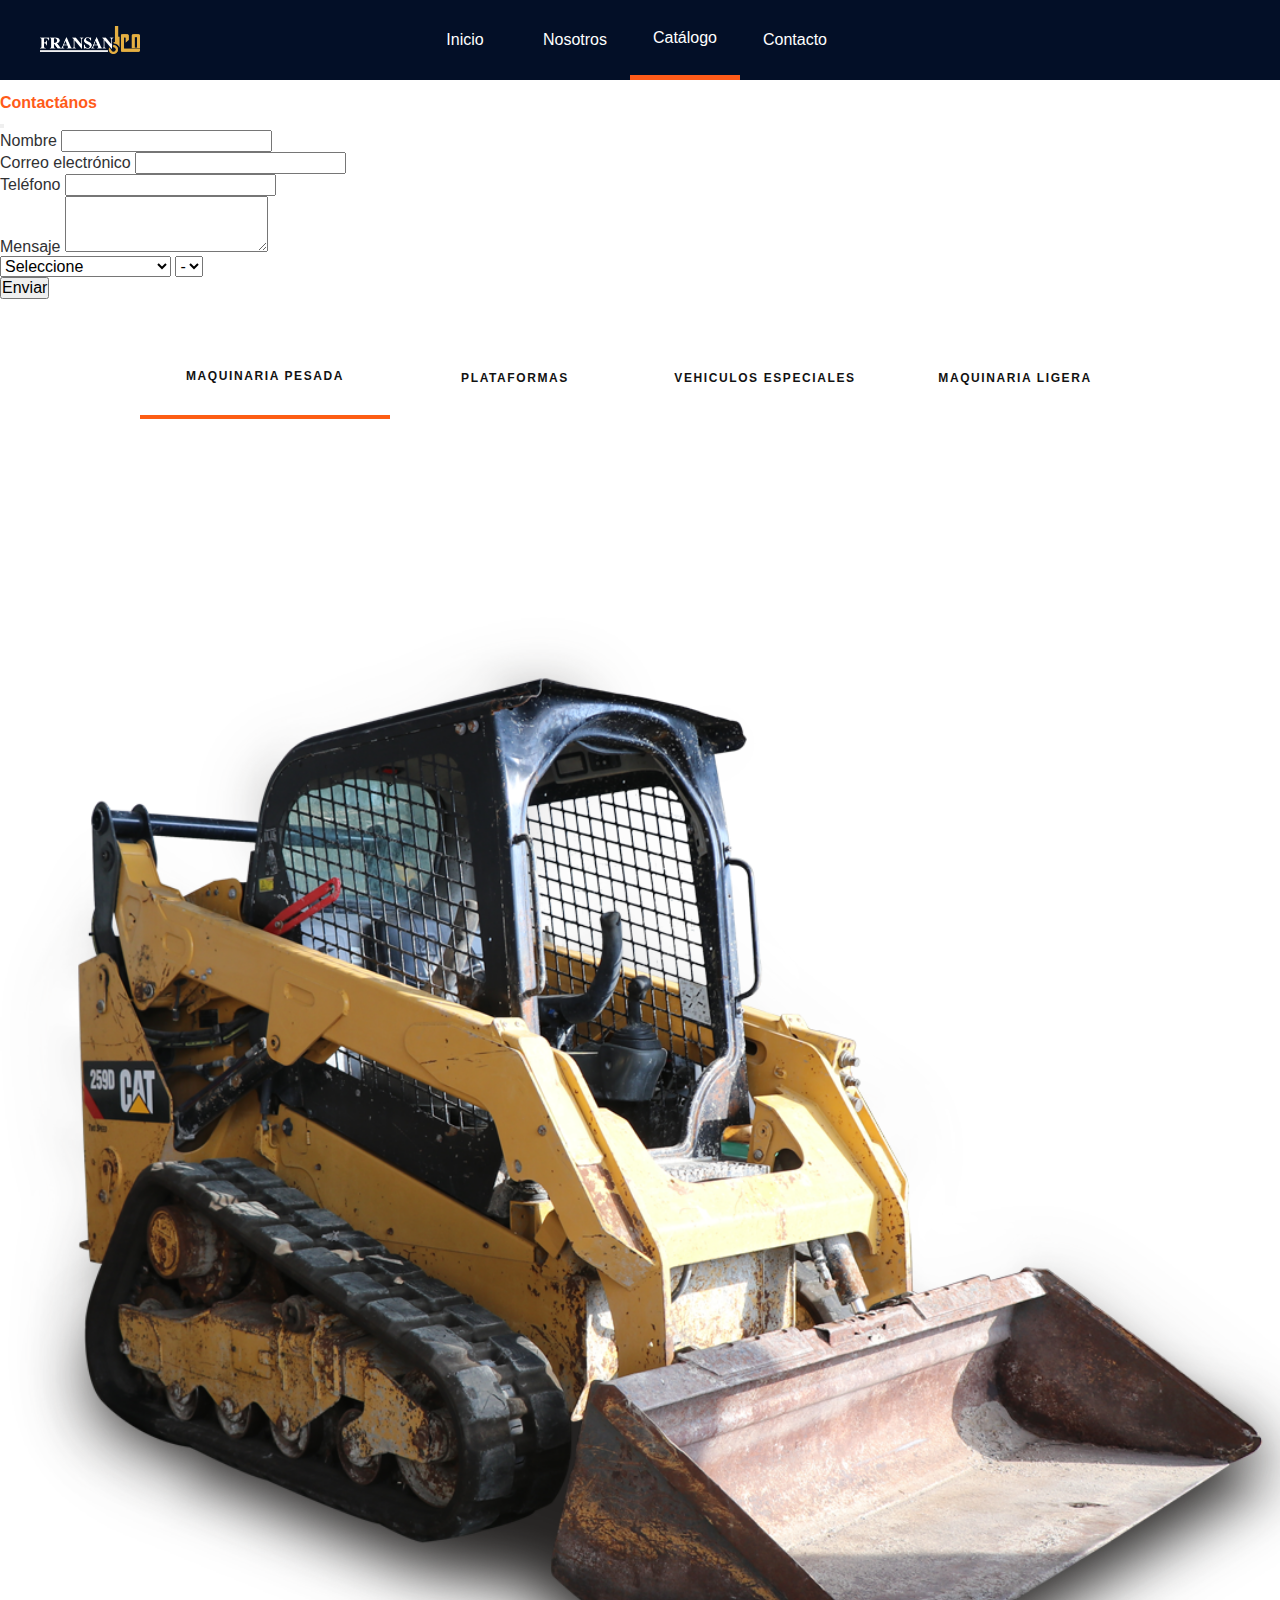
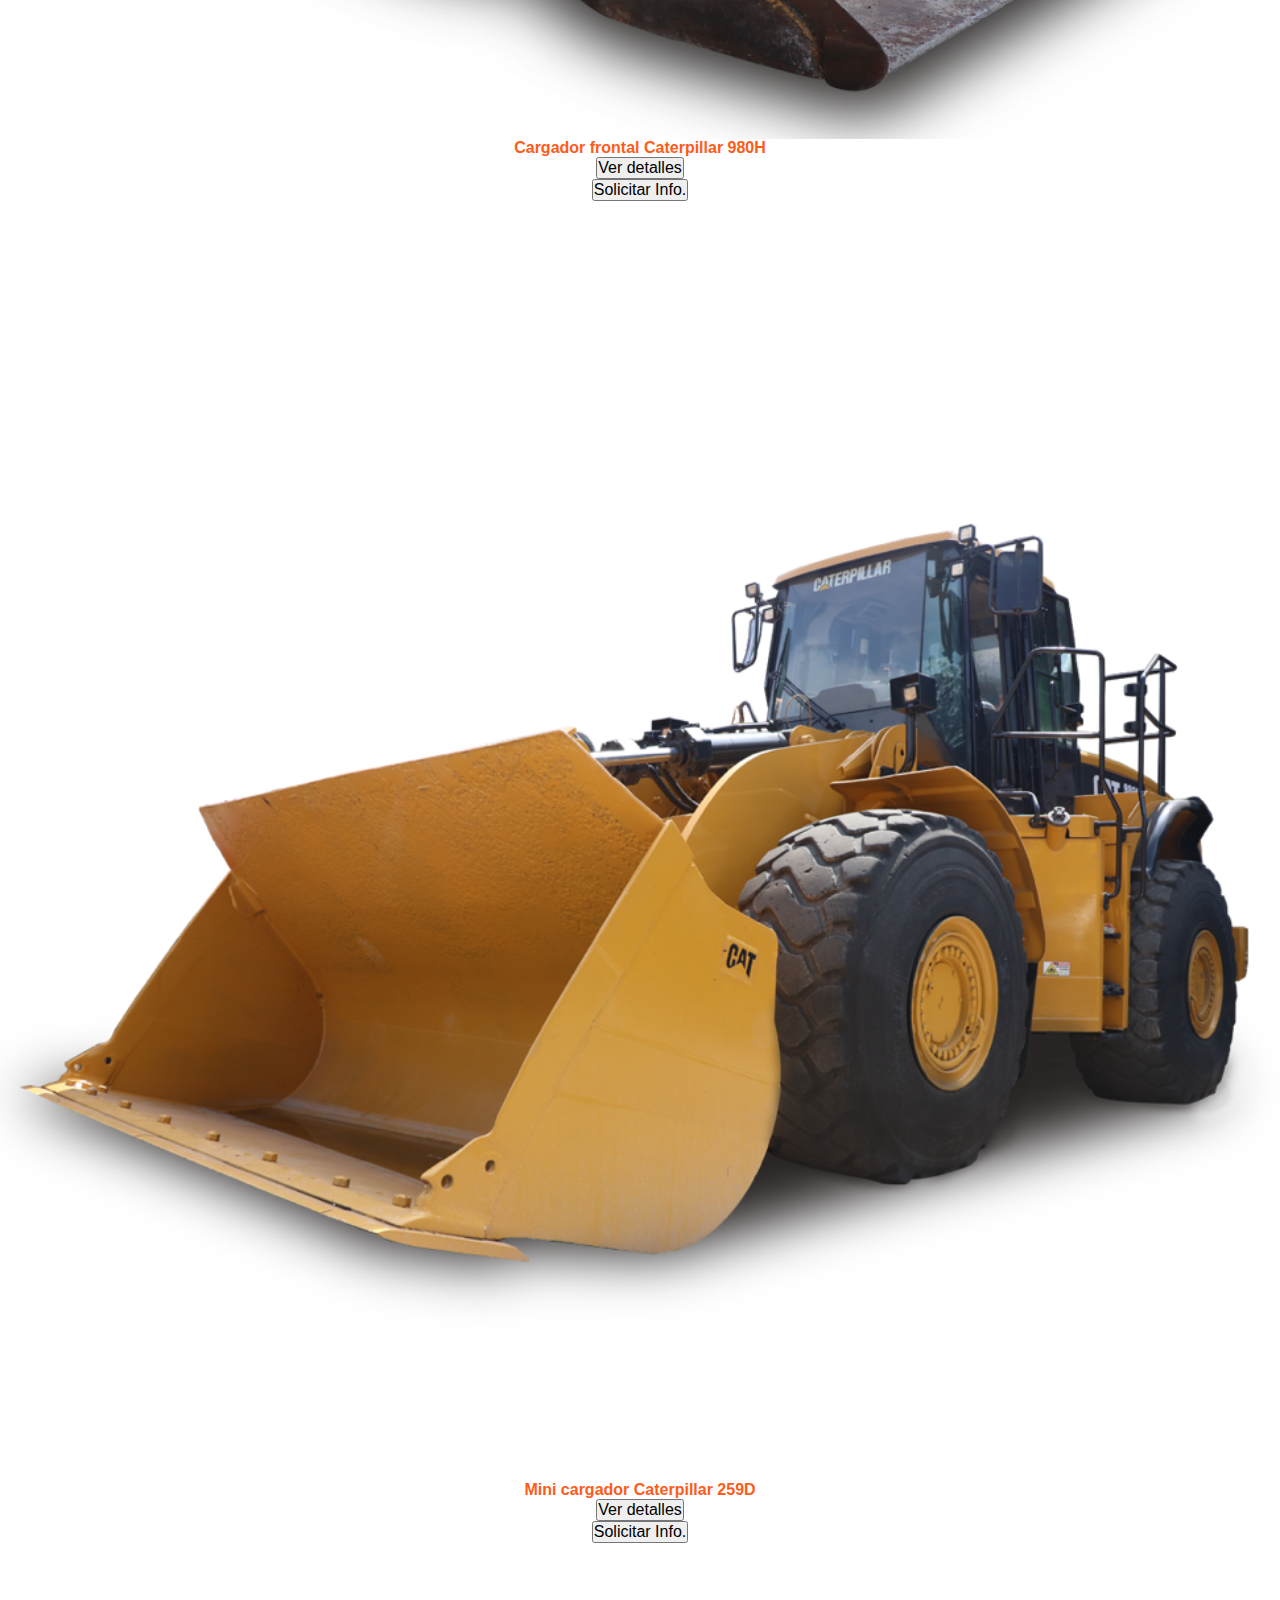
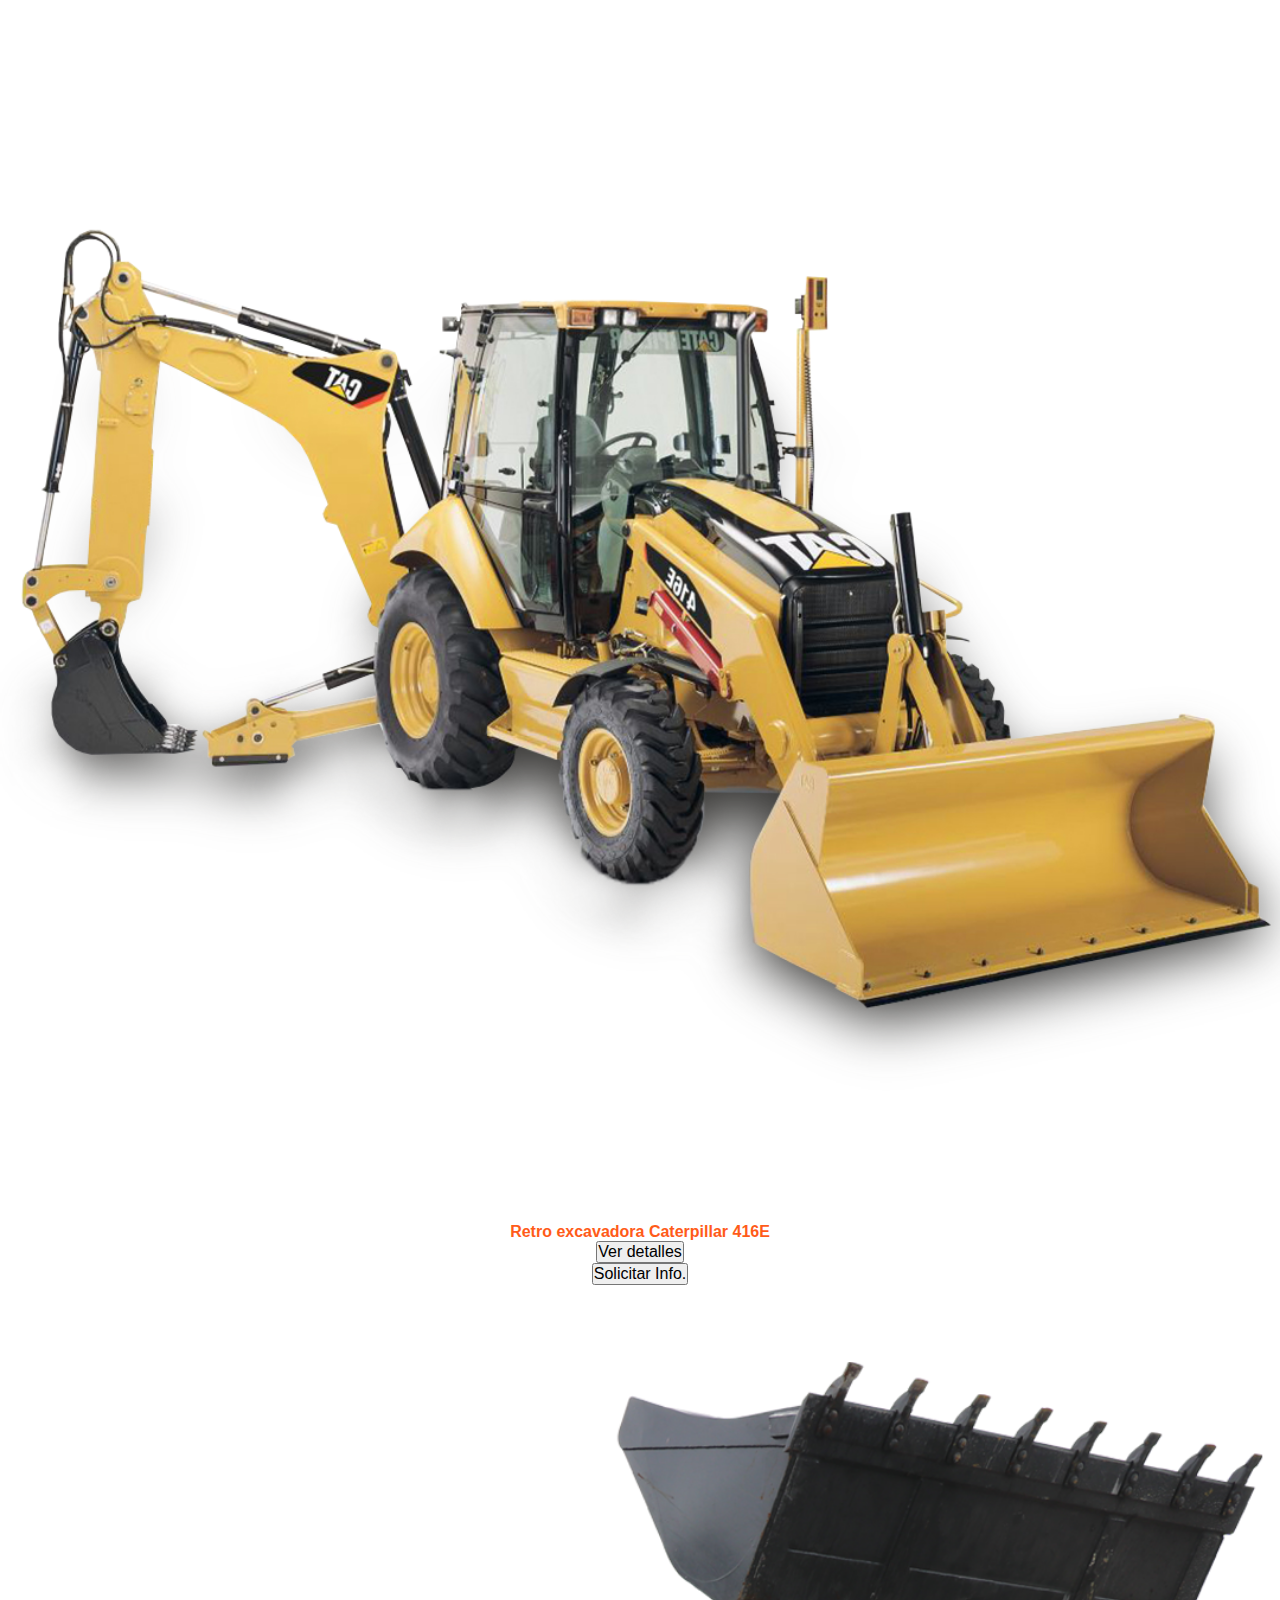
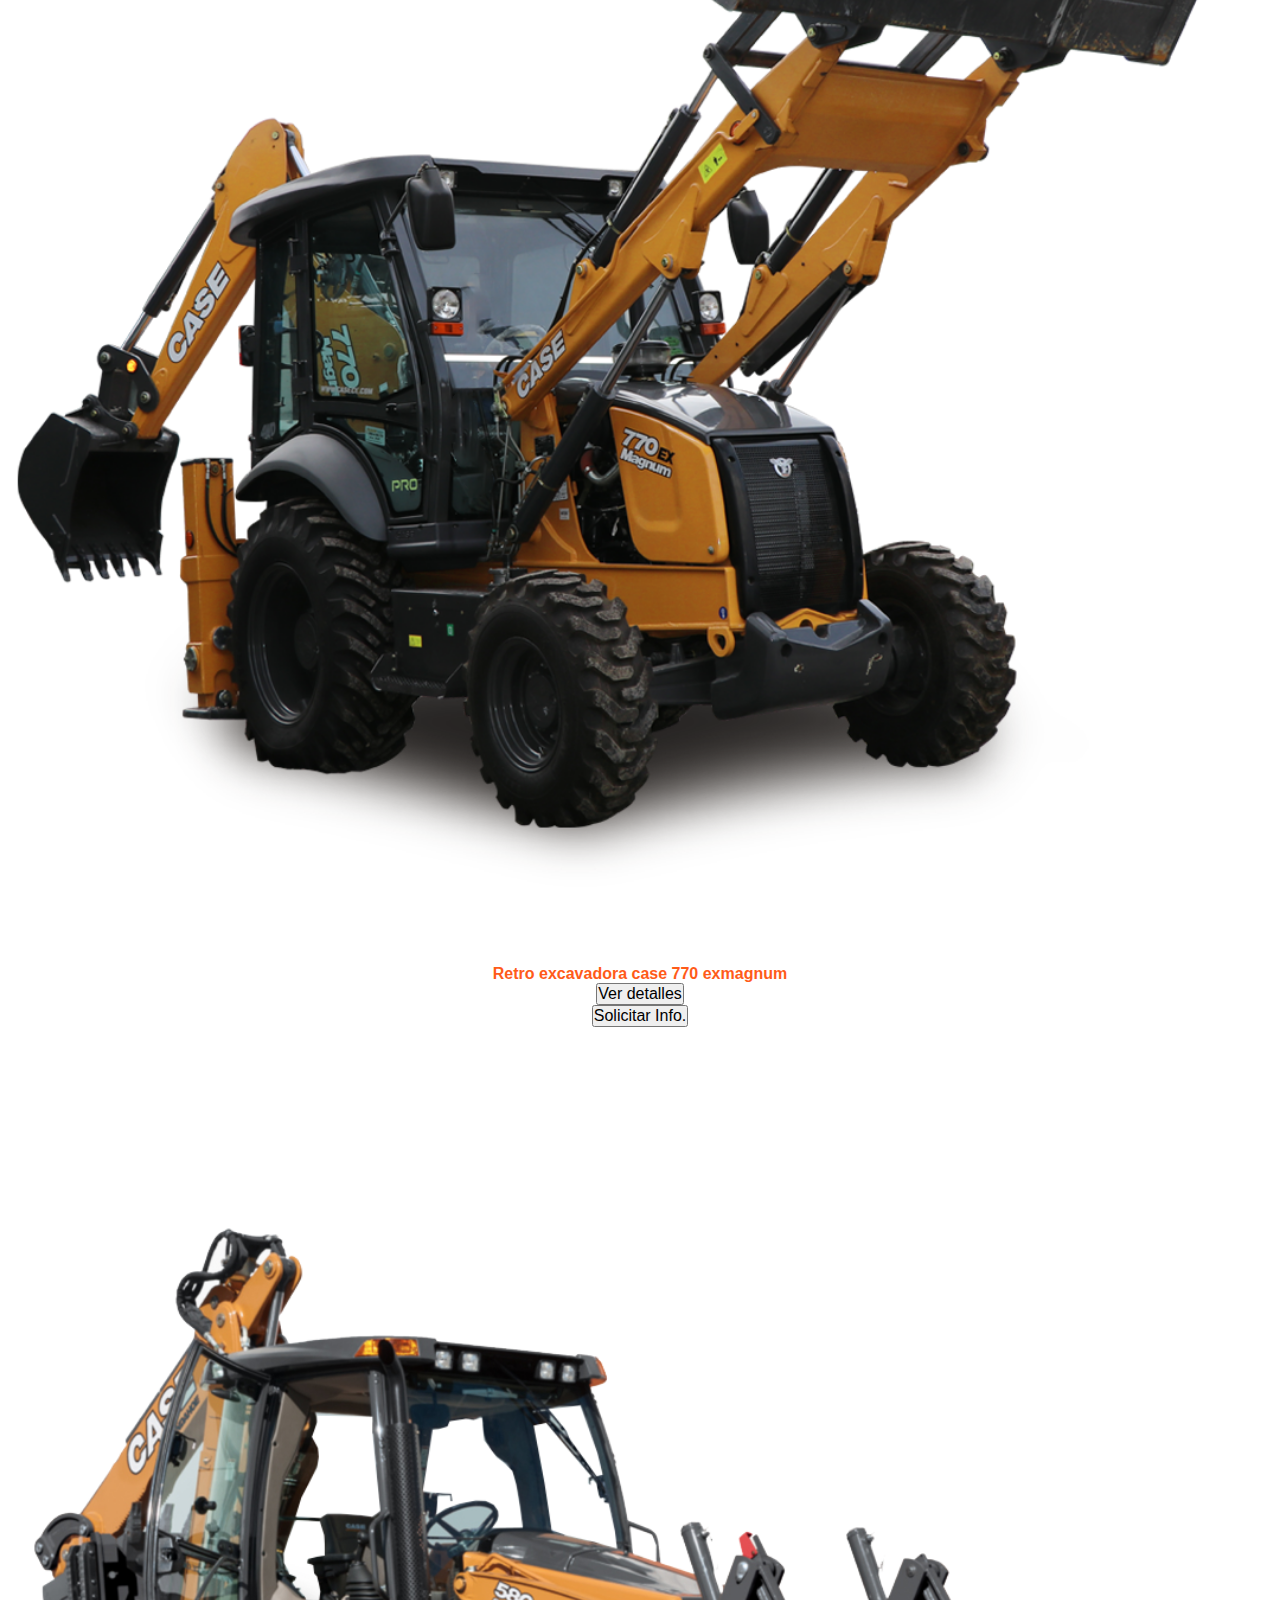
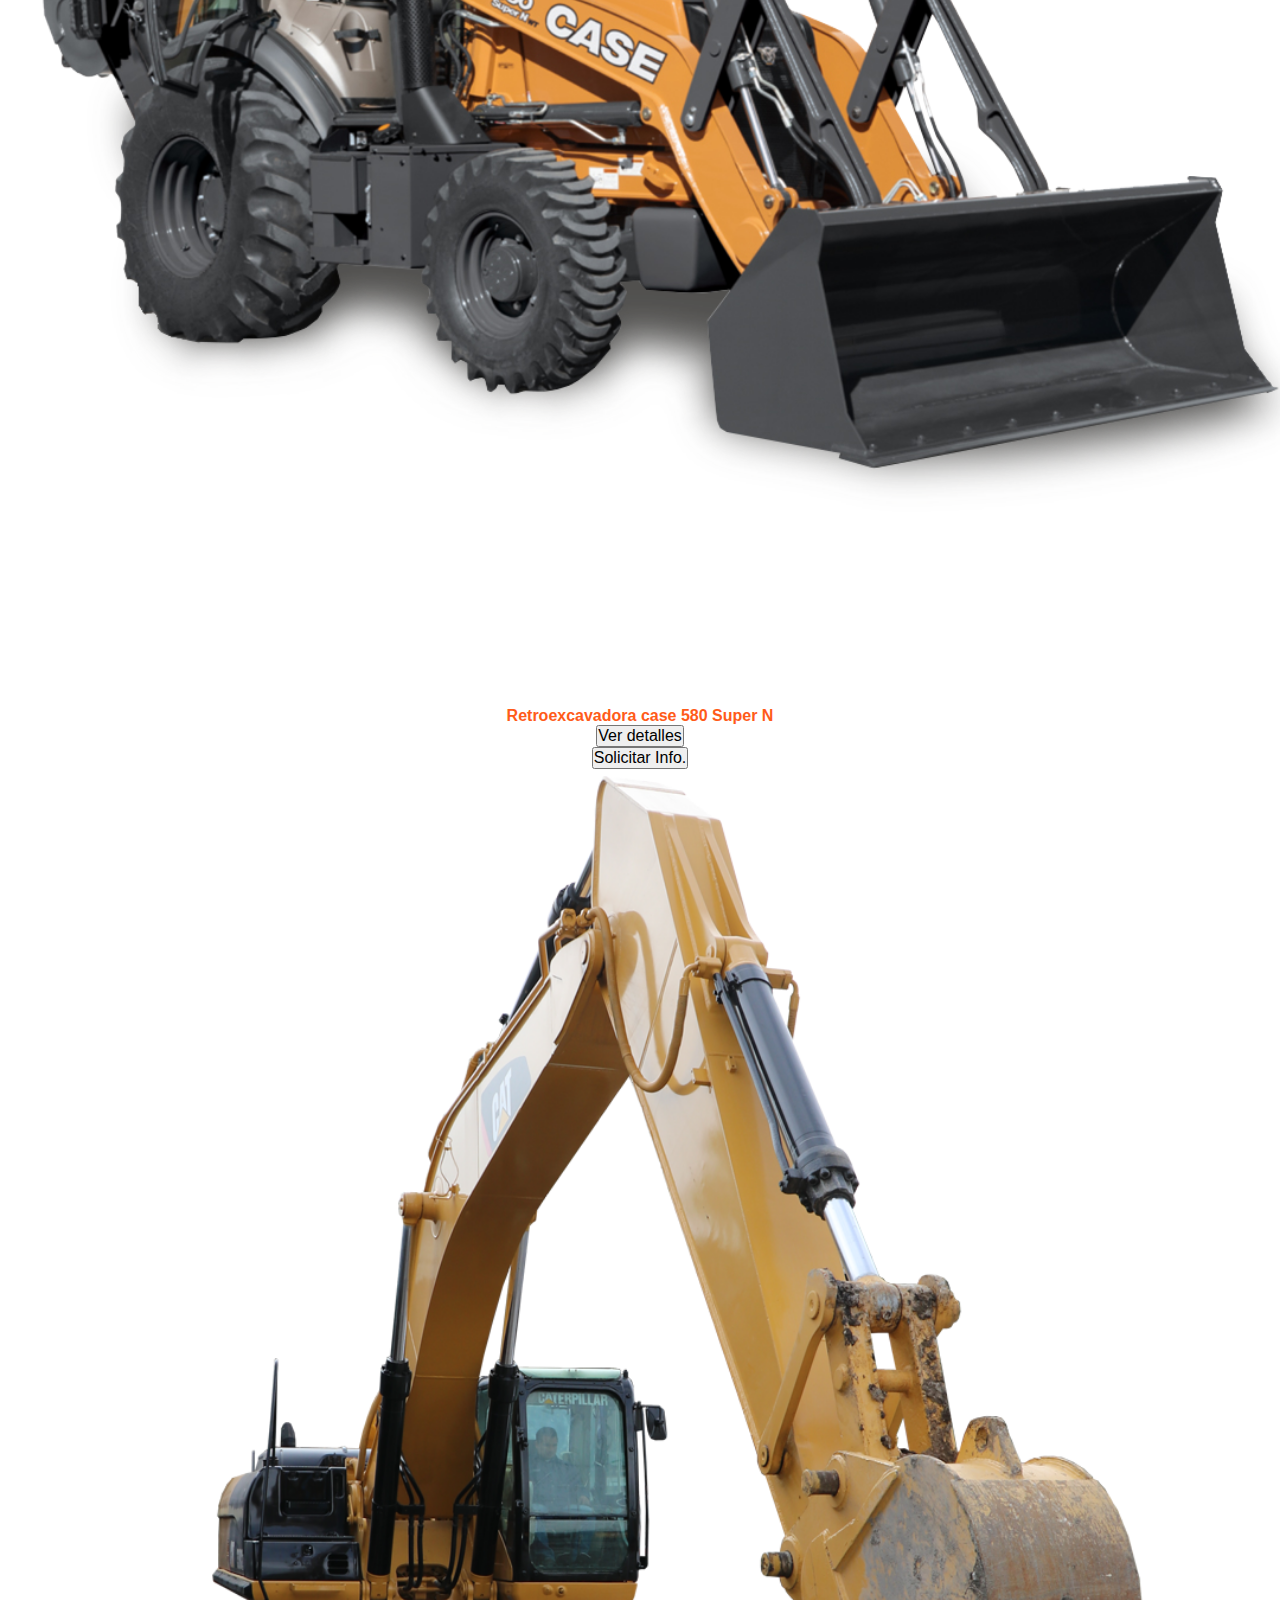
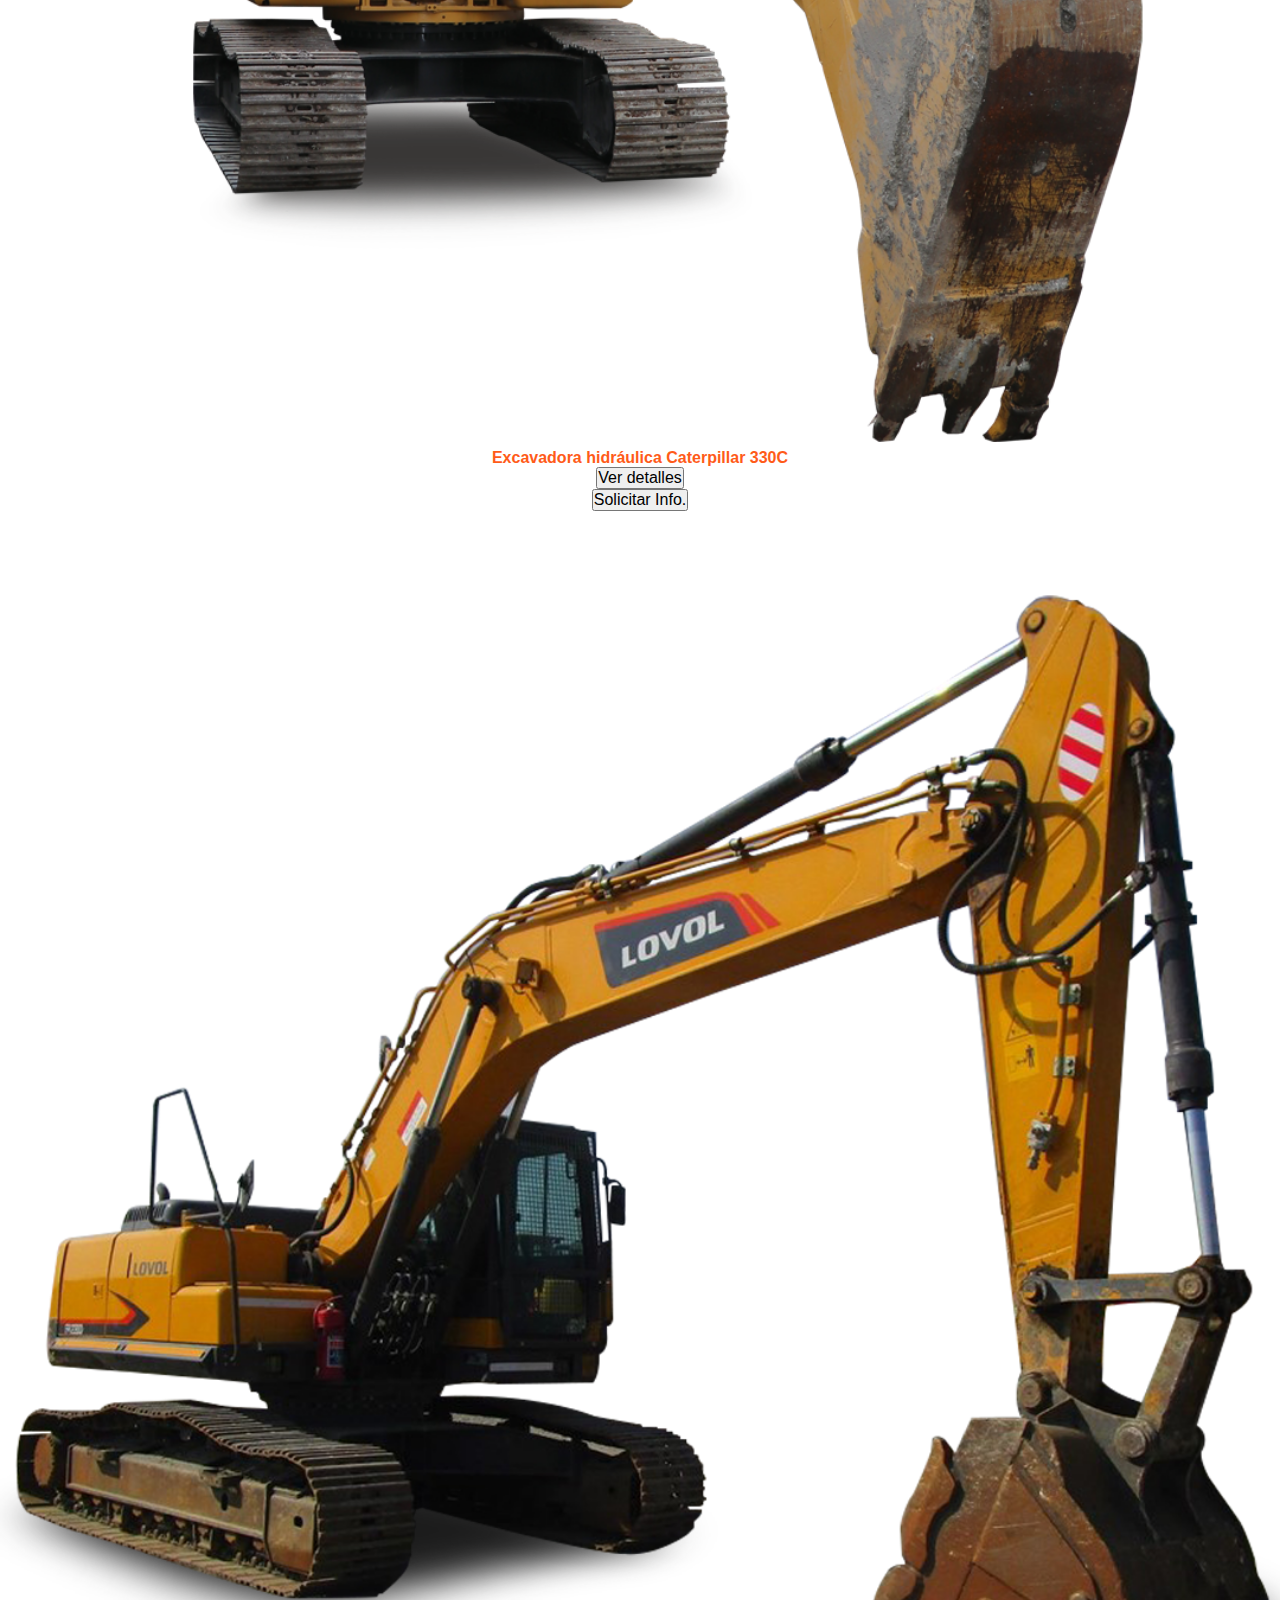
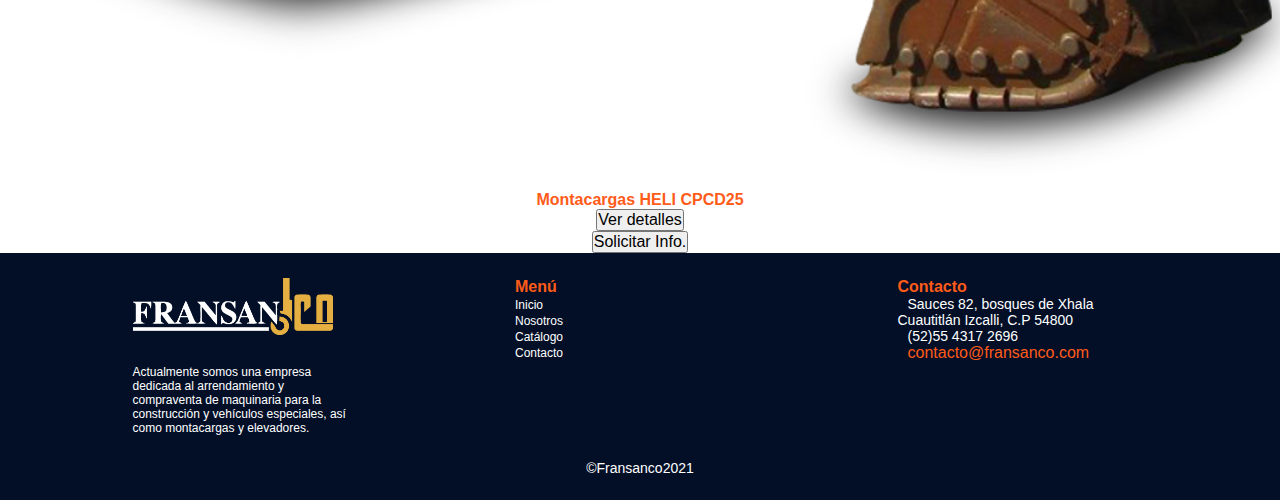
==== commit 3a16b44b: "se da un salto de carro, a los titulos de las cards de cada vehiculo, se agrega un border a la clase" ====
--- a/catalogo.html
+++ b/catalogo.html
@@ -147,7 +147,7 @@
               <button class="btn btn-primary" type="button">Button</button> -->
               <button type="submit" class="btn btn-warning my-5 p-3 d-grid gap-2">Enviar</button>
             </div>
-          
+
           </form>
 
         </div>
@@ -189,9 +189,7 @@
                 <div class="col-lg-12">
                   <div class="col-lg-12">
                     <div class="row" id="cards">
-
                     </div>
-
                   </div>
                 </div>
               </div>
@@ -201,7 +199,6 @@
 
             <!-- Menu cafes -->
             <div id="plataformas">
-
               <div class="container">
                 <div id="fondo_plataforma">
                   <div id="items_plataforma" class="m-0"></div>
@@ -217,7 +214,6 @@
 
             <!-- Menu cafes -->
             <div id="especiales">
-
               <div class="container">
                 <div id="fondo_especiales">
                   <div id="items_especiales" class="m-0"></div>
@@ -229,7 +225,6 @@
                   </div>
                 </div>
               </div>
-
             </div>
 
             <!-- Menu cafes -->
@@ -323,6 +318,7 @@
         <div class="card-body d-grid gap-2">
           <img src="" alt="" class="card-img-top">
           <h5>Titulo</h5>
+          <br>
           <p></p>
           <p></p>
           <p></p>
@@ -347,6 +343,7 @@
         <div class="col-md-6">
           <div class="p-2 parrafos">
             <h5 class="card-title" style="font-weight: bold;">Card title</h5>
+            <br>
             <p></p>
             <p></p>
             <p></p>
@@ -391,6 +388,7 @@
         <div class="col-md-6">
           <div class="p-2 parrafos">
             <h5 class="card-title" style="font-weight: bold;">Card title</h5>
+            <br>
             <p></p>
             <p></p>
             <p></p>
@@ -436,6 +434,7 @@
         <div class="col-md-6">
           <div class="p-2 parrafos">
             <h5 class="card-title" style="font-weight: bold;">Card title</h5>
+            <br>
             <p></p>
             <p></p>
             <p></p>
@@ -448,7 +447,6 @@
 
   </template>
   <!-- fin de templates ligera-->
-
 
   <footer>
     <div class="container">
--- a/css/styles.css
+++ b/css/styles.css
@@ -1014,7 +1014,7 @@
   -webkit-box-align: center;
       -ms-flex-align: center;
           align-items: center;
-  height: 100%;
+  height: 70%;
   -webkit-box-pack: center;
       -ms-flex-pack: center;
           justify-content: center;
@@ -1025,6 +1025,8 @@
   -webkit-box-align: start;
       -ms-flex-align: start;
           align-items: flex-start;
+  border: 2px solid #ff5b19;
+  margin-top: 15%;
 }
 
 .lista li {
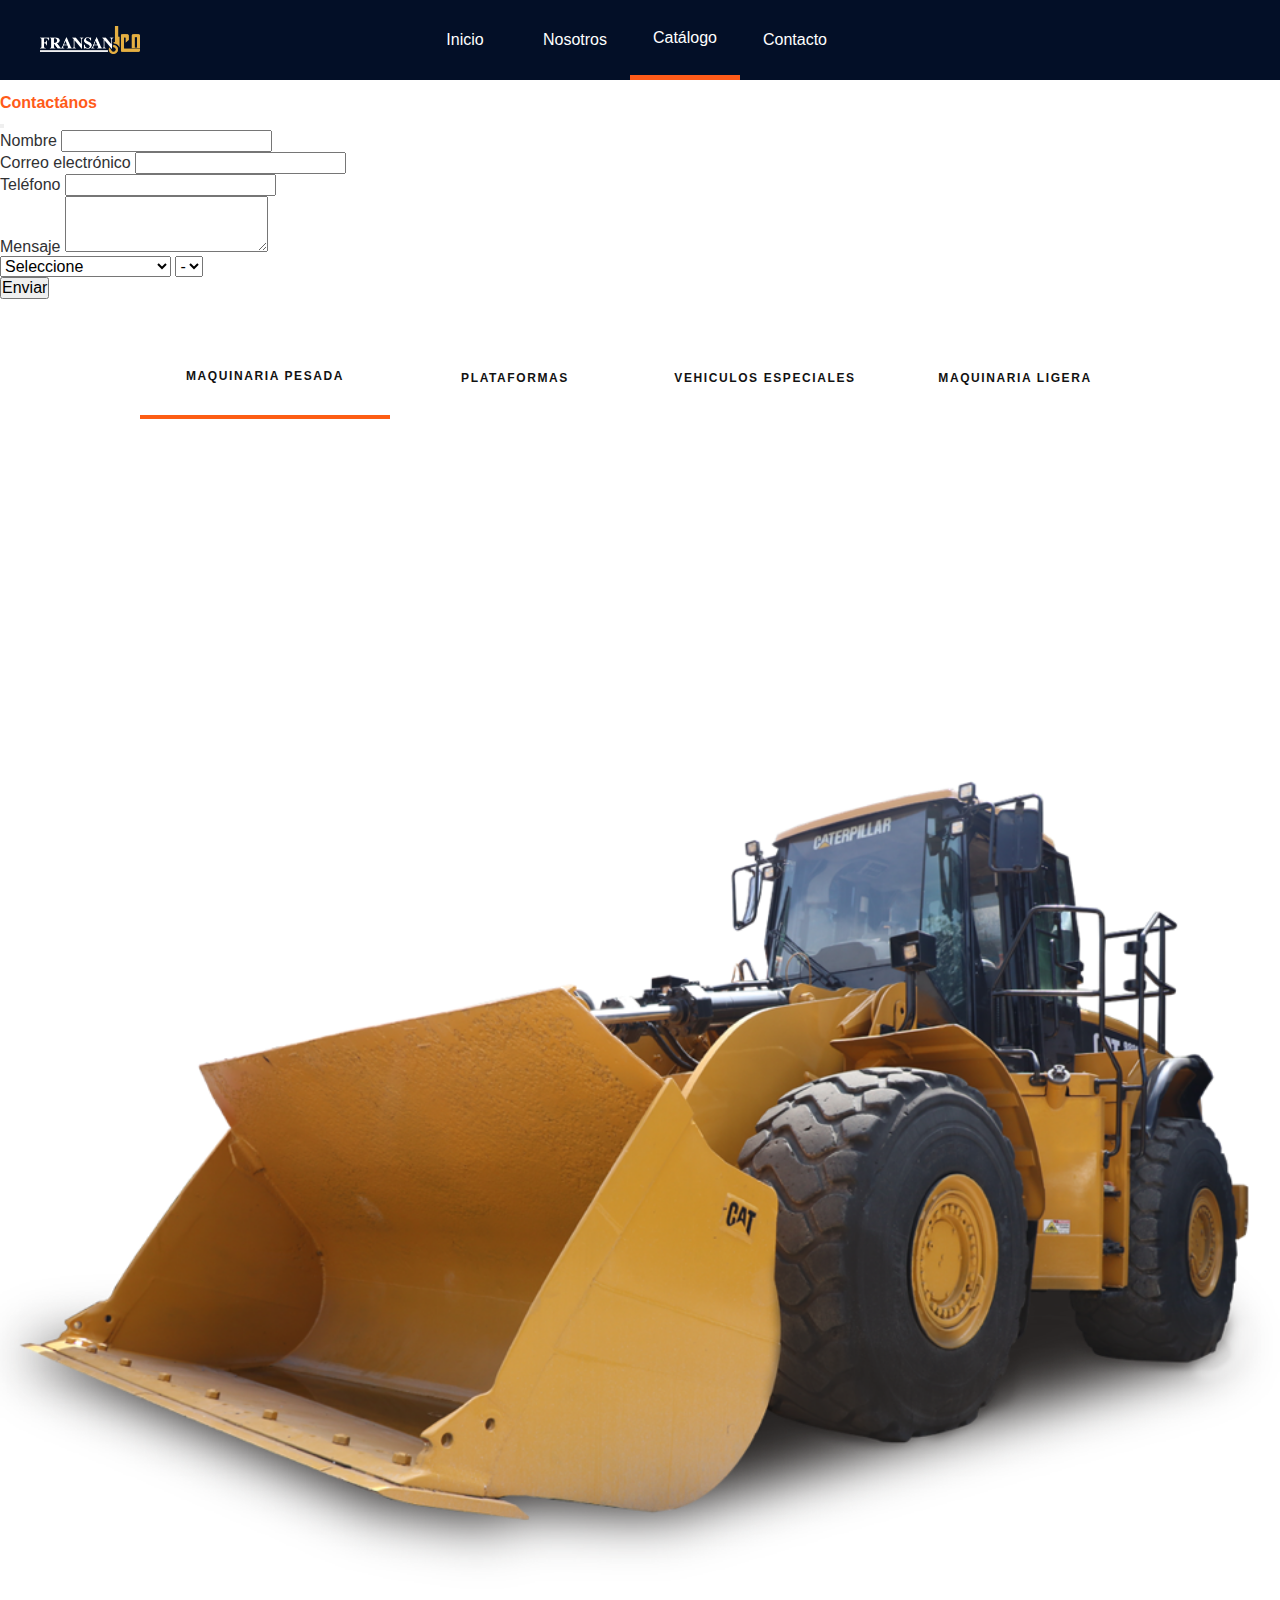
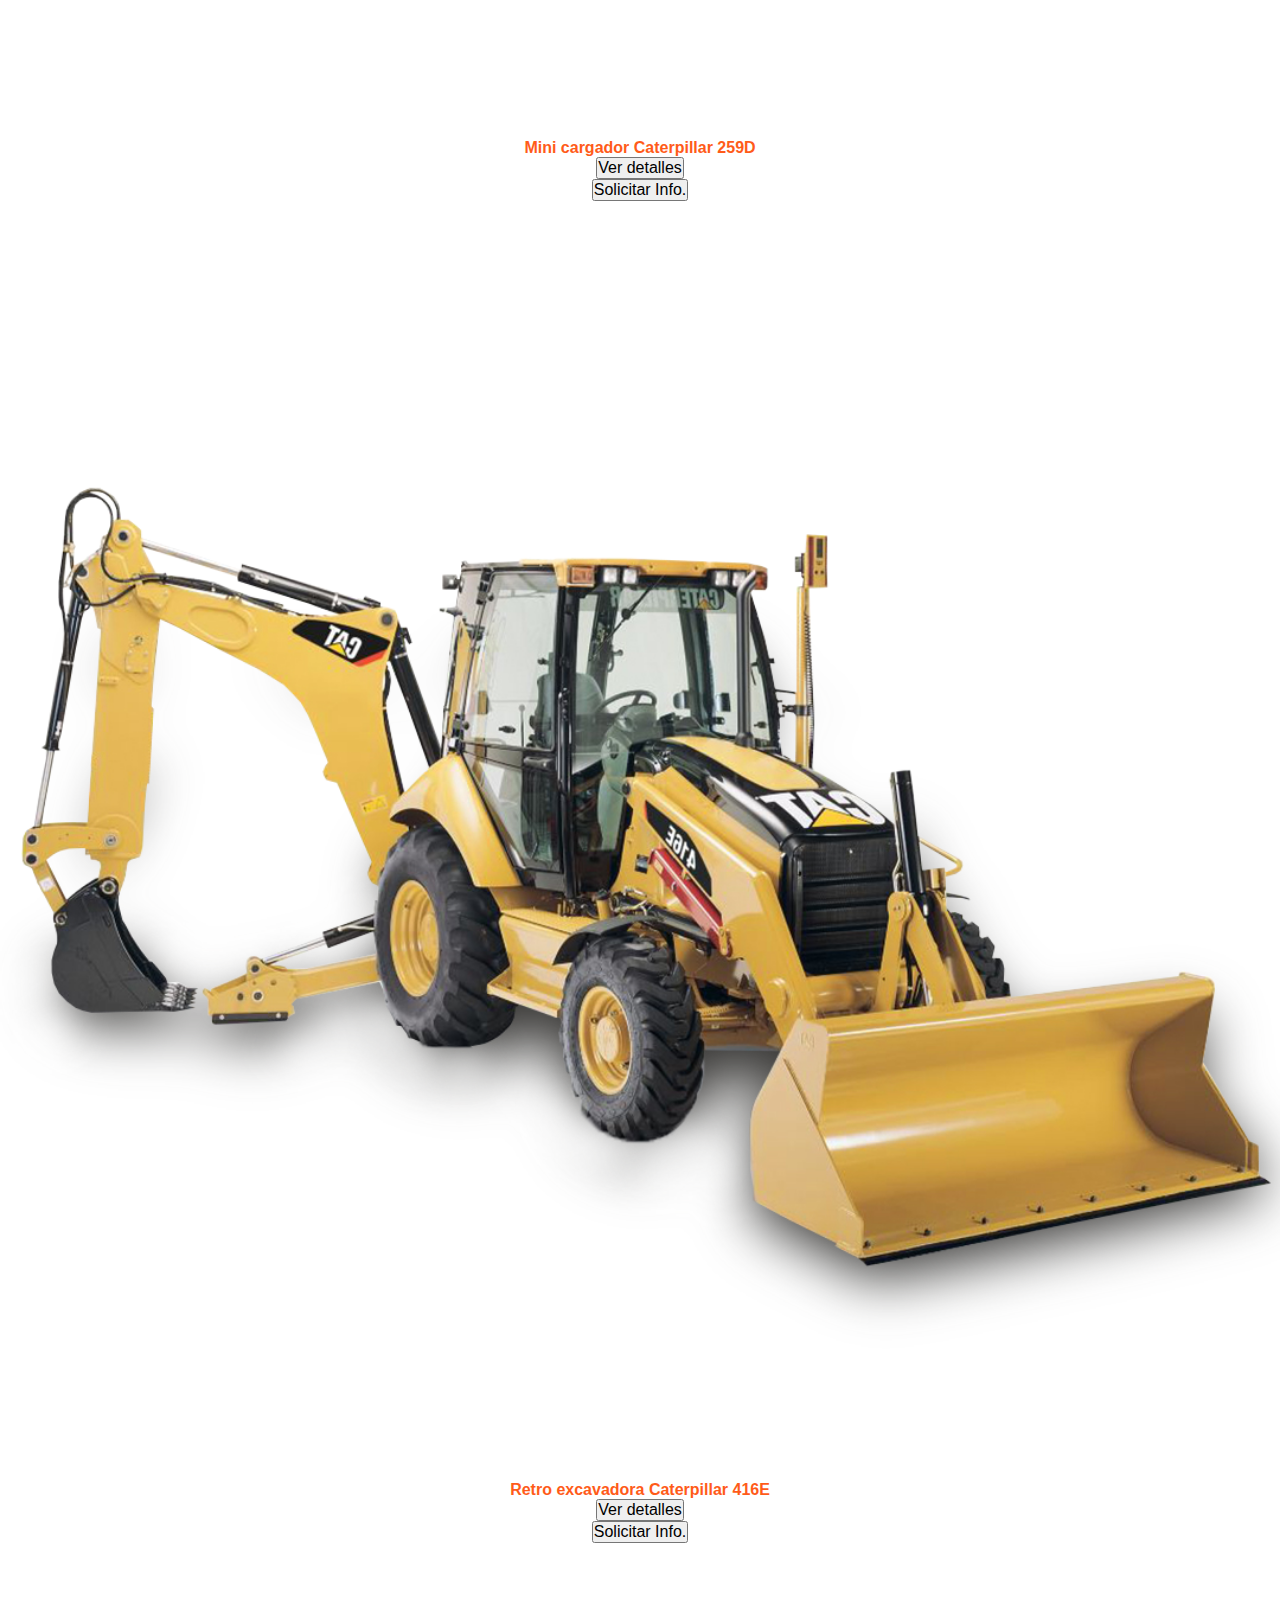
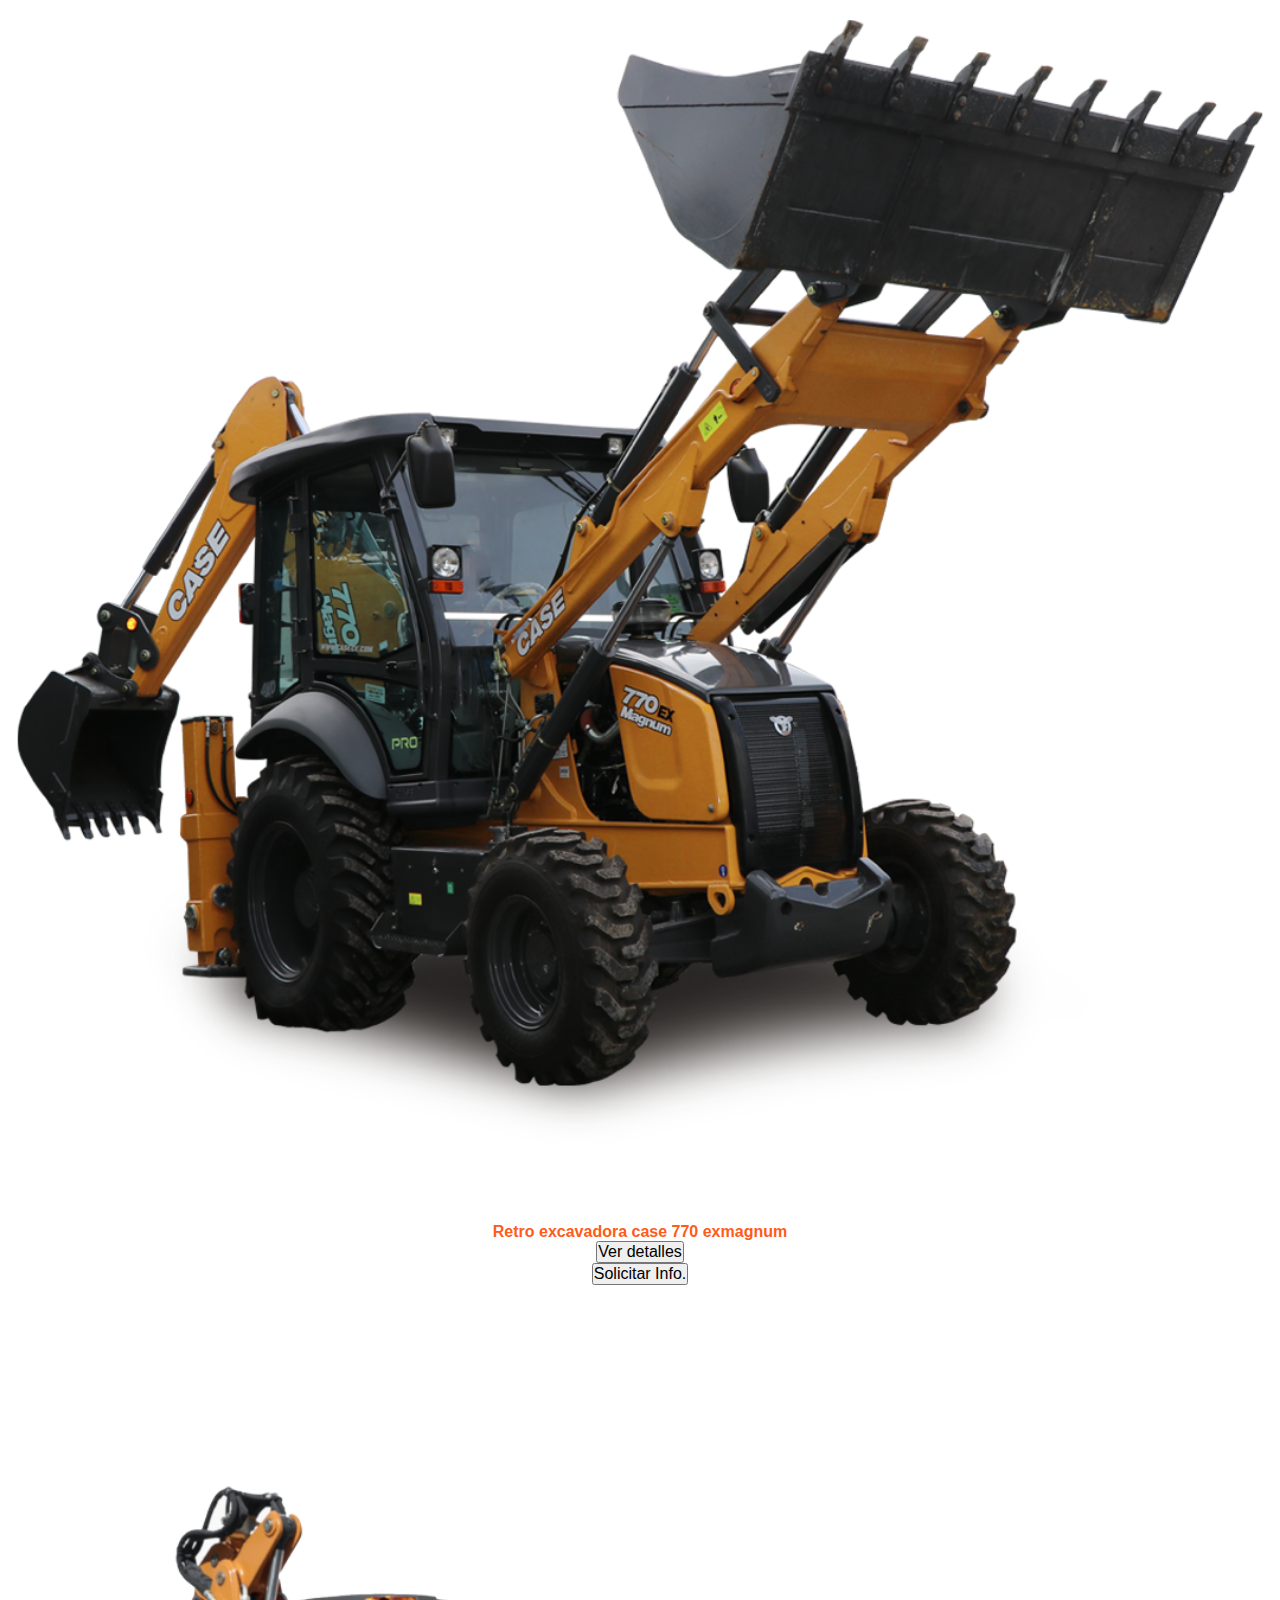
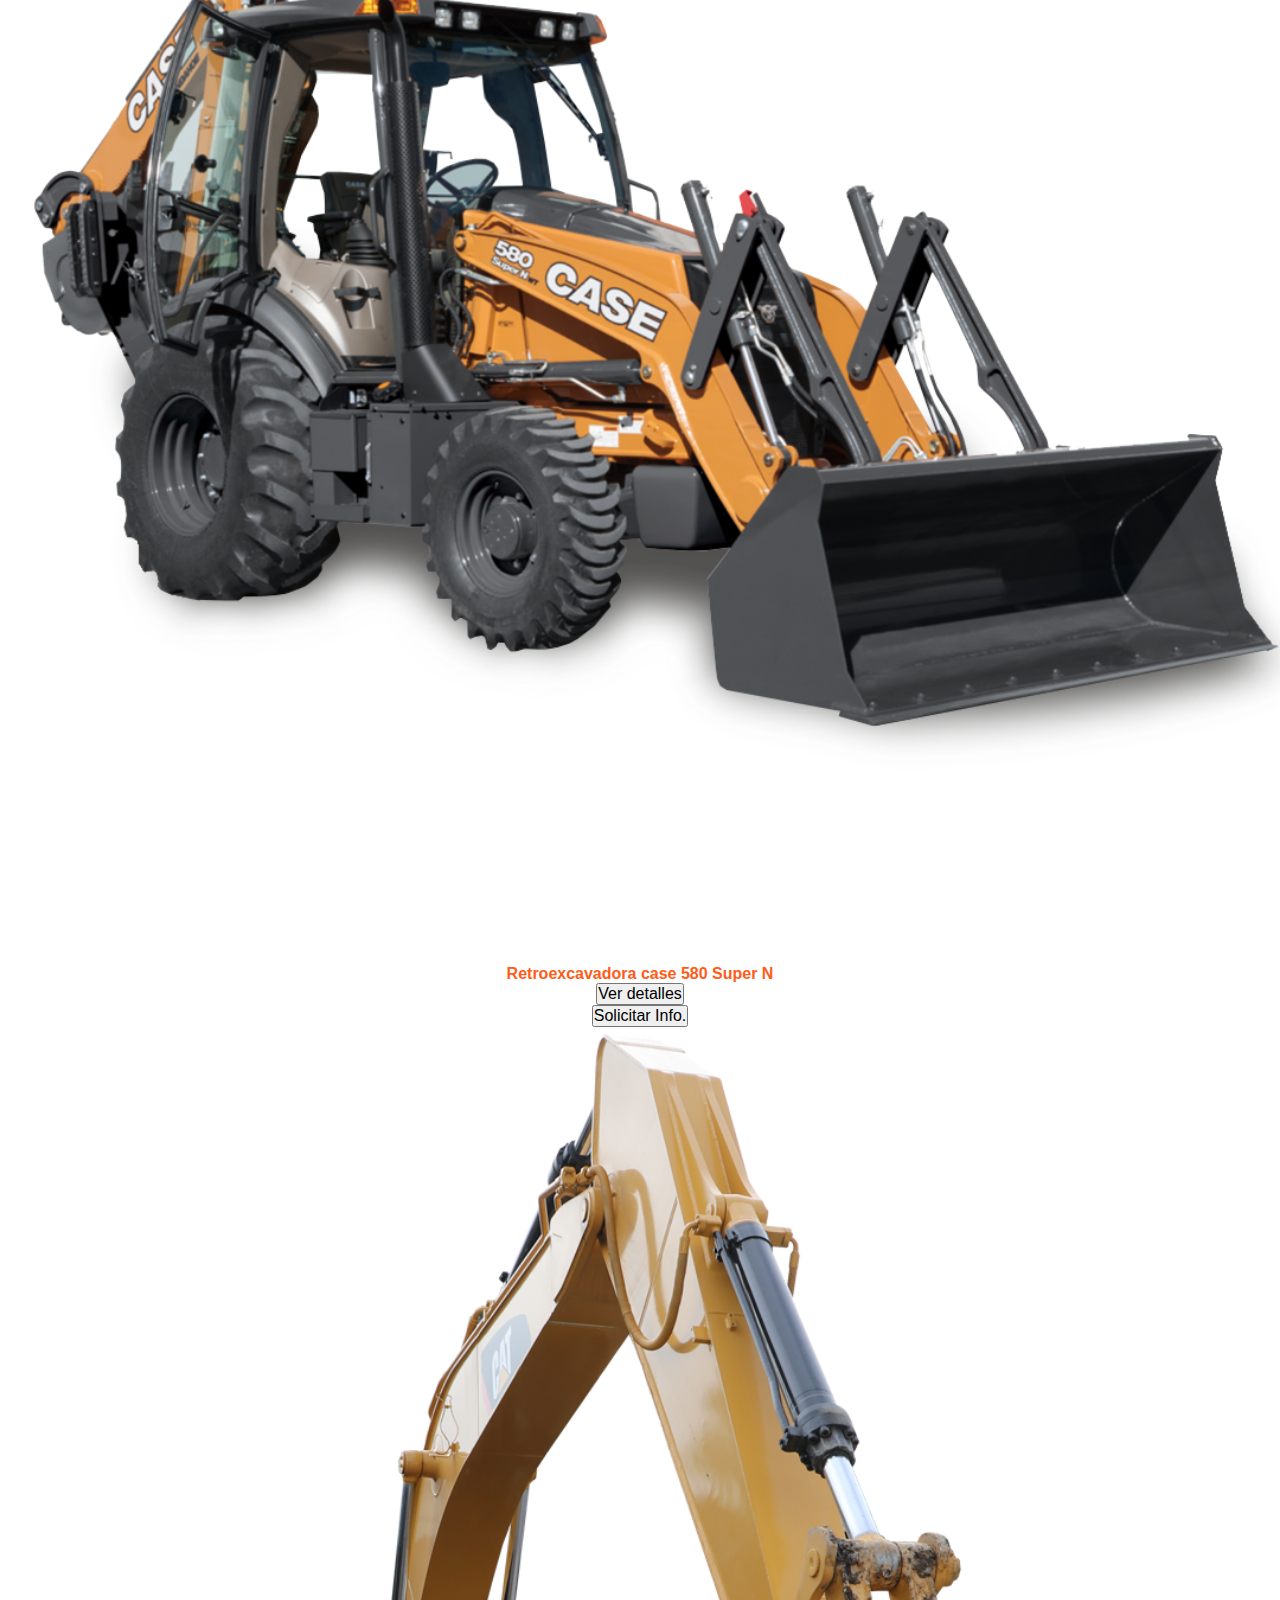
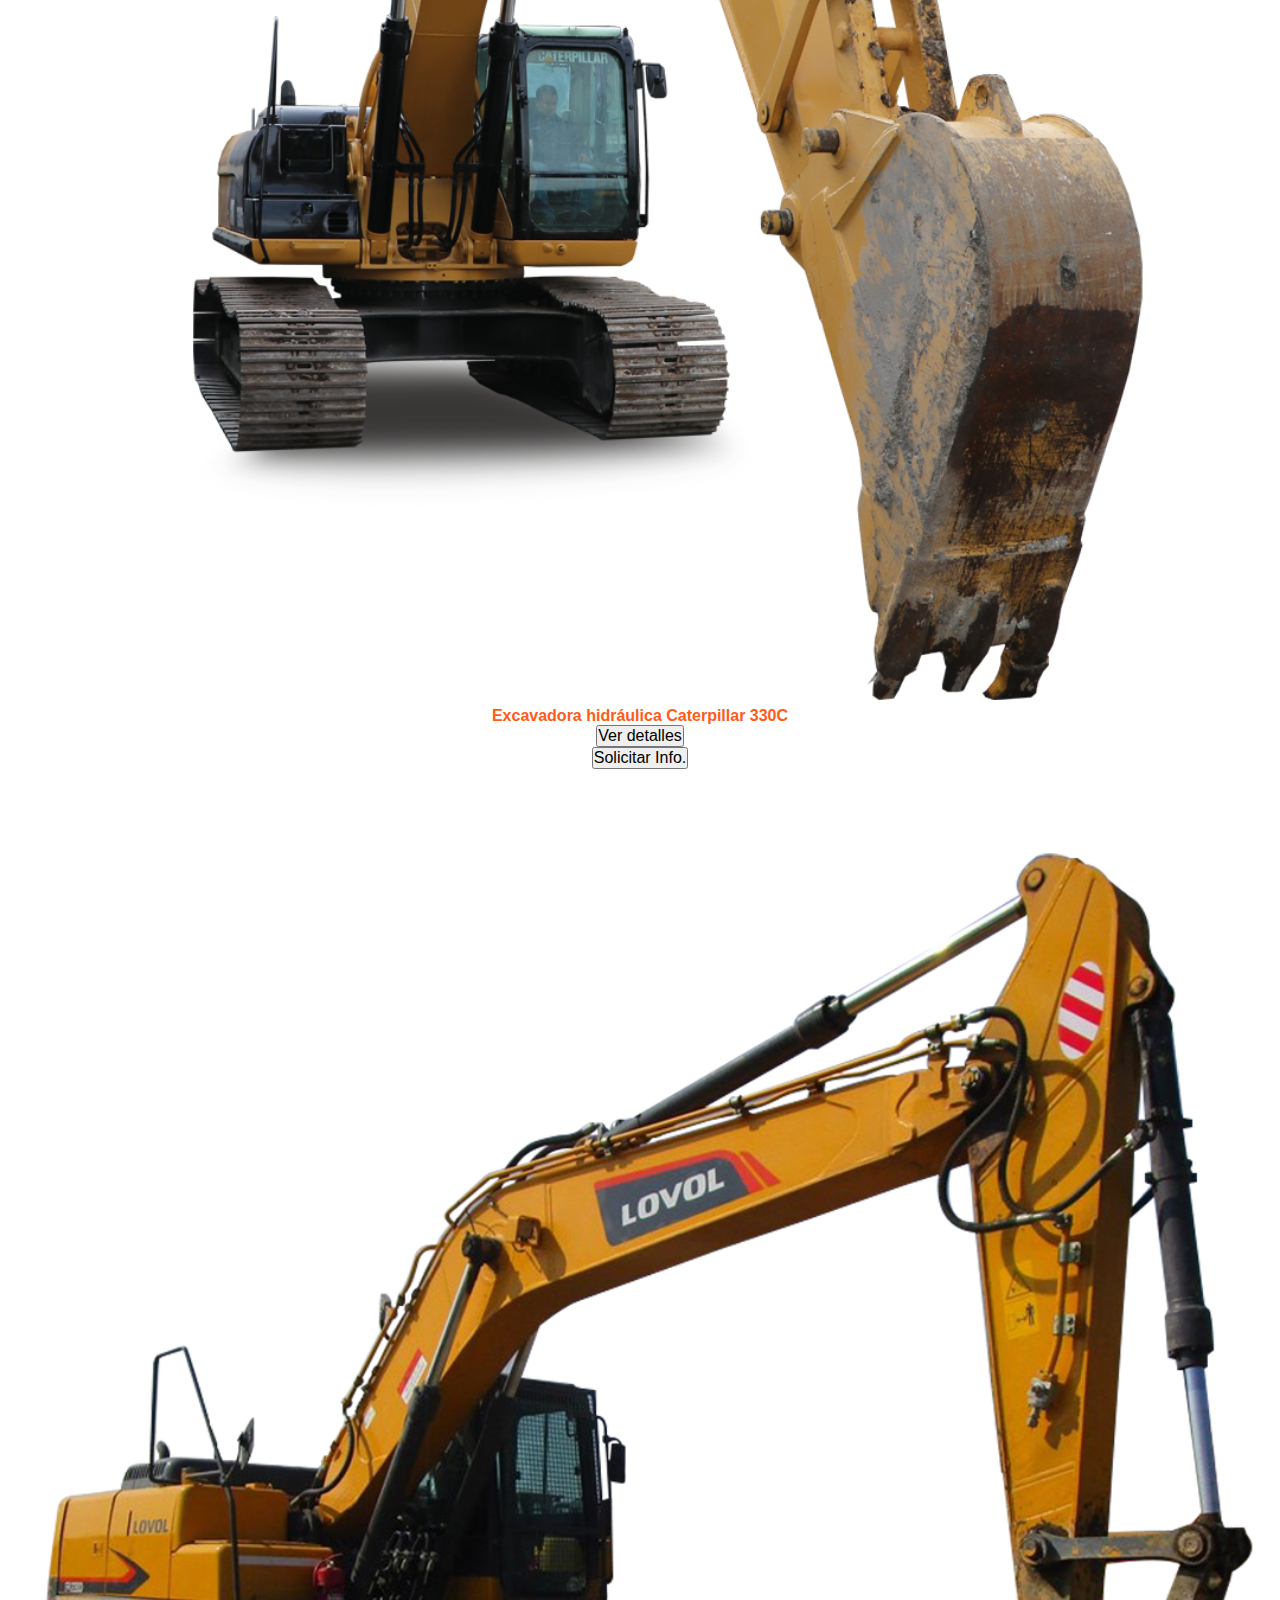
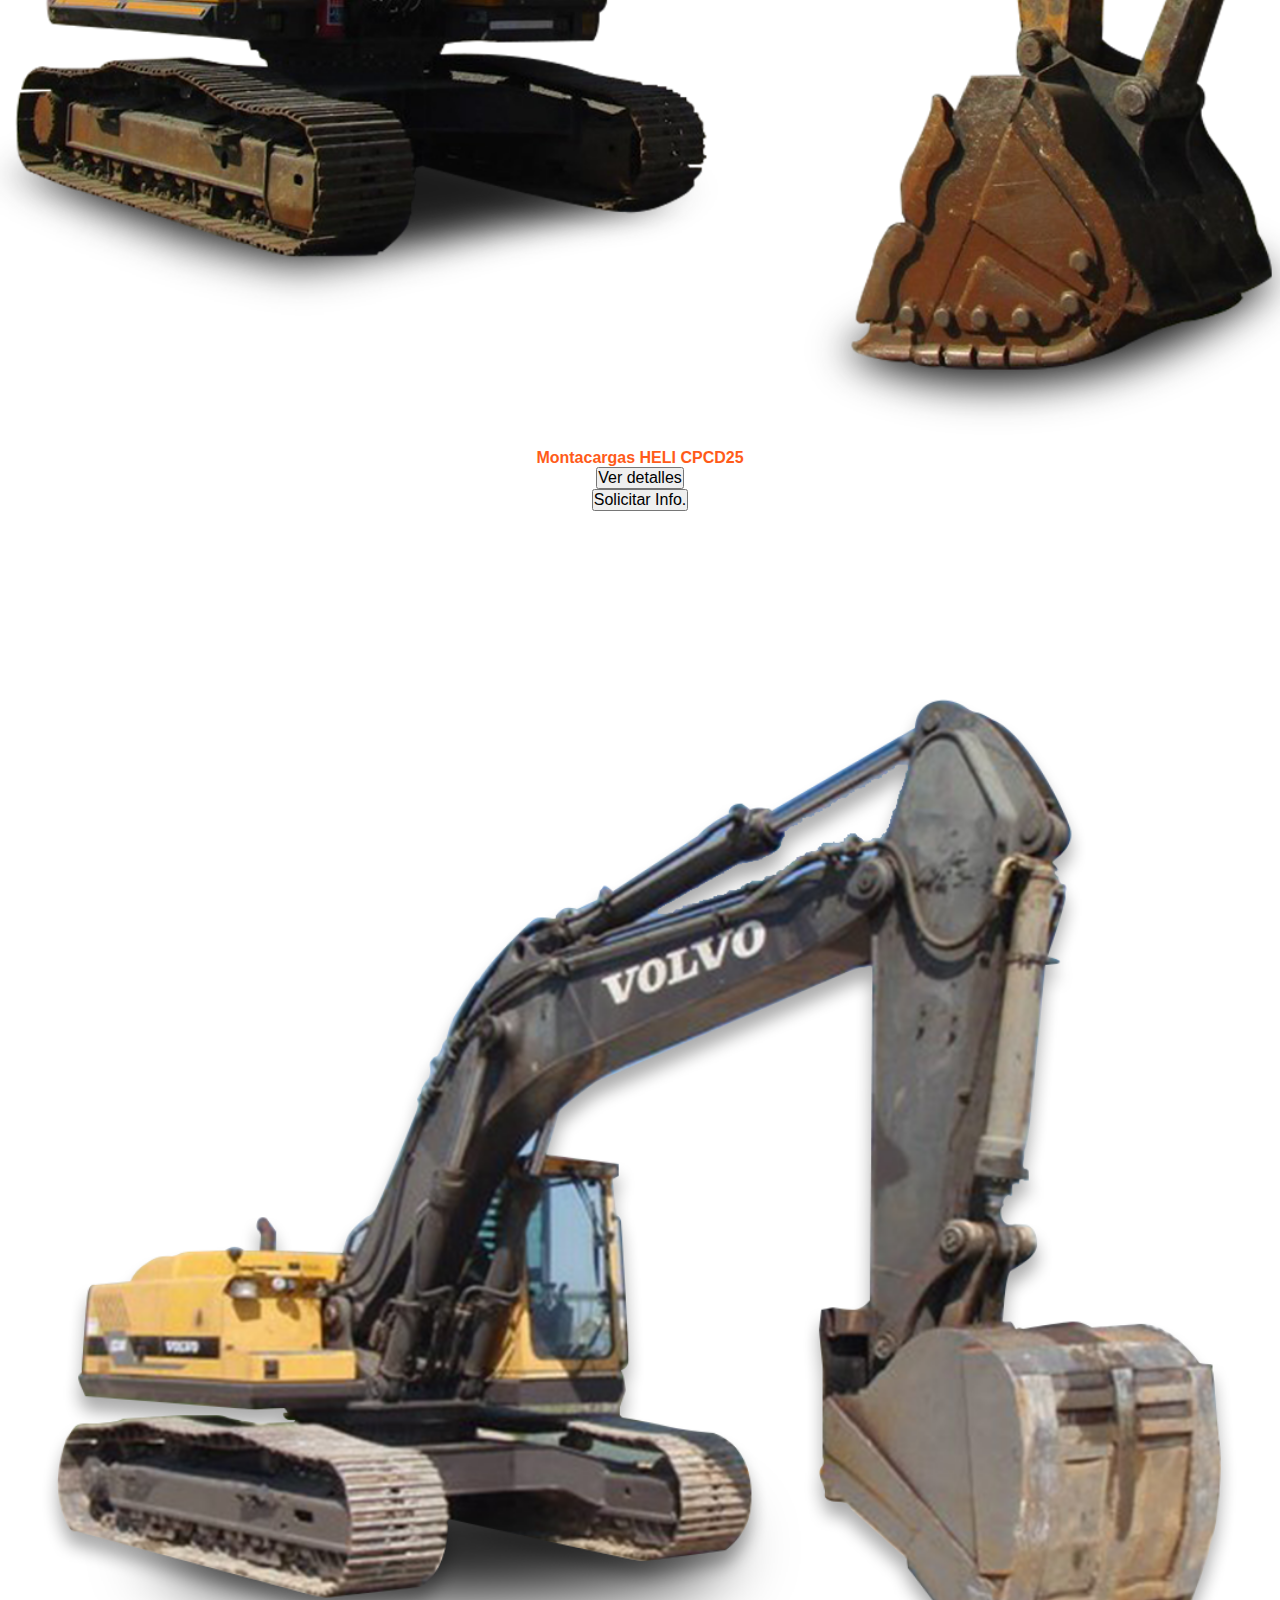
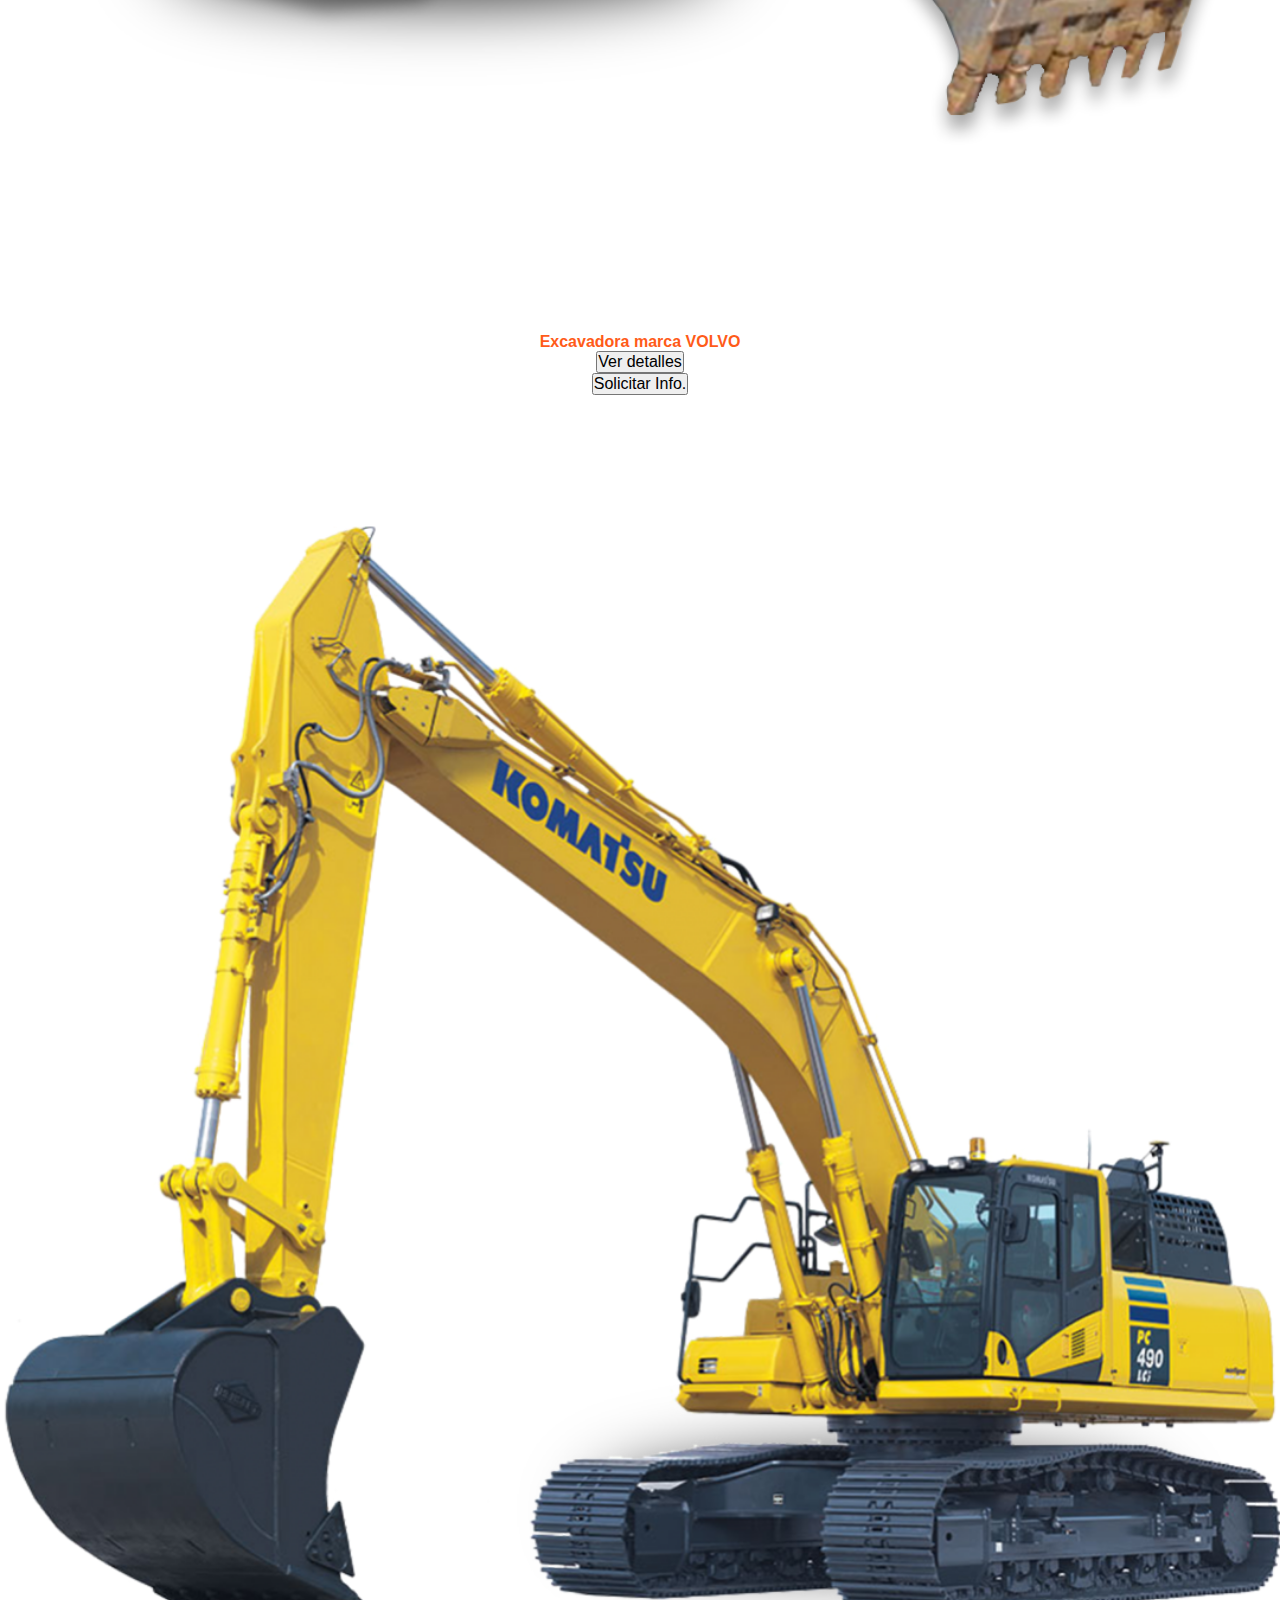
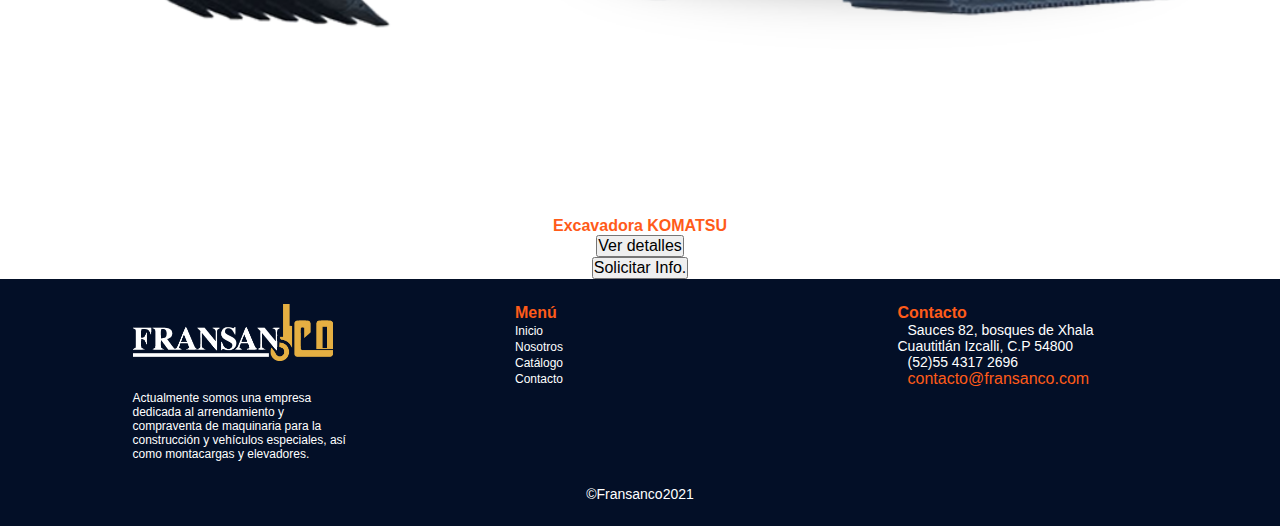
==== commit 778c456a: "se agrega favicon" ====
--- a/catalogo.html
+++ b/catalogo.html
@@ -18,7 +18,7 @@
   <!-- style -->
   <link rel="stylesheet" href="css/styles.css">
   <link rel="stylesheet" href="css/tabs.css">
-
+  <link rel="shortcut icon" href="img/favicon.png" type="image/x-icon">
   <!-- bootstrap -->
   <link href="https://cdn.jsdelivr.net/npm/bootstrap@5.0.1/dist/css/bootstrap.min.css" rel="stylesheet"
     integrity="sha384-+0n0xVW2eSR5OomGNYDnhzAbDsOXxcvSN1TPprVMTNDbiYZCxYbOOl7+AMvyTG2x" crossorigin="anonymous">
--- a/css/styles.css
+++ b/css/styles.css
@@ -961,6 +961,18 @@
 
 footer .copy p {
   font-size: 14px !important;
+}
+
+.card {
+  background-color: transparent !important;
+}
+
+.modal-card {
+  background-image: url(../img/fondo-card.jpg) !important;
+  background-position: bottom right !important;
+  background-size: cover !important;
+  background-repeat: no-repeat !important;
+  background: transparent;
 }
 
 .card-img,
@@ -1014,7 +1026,7 @@
   -webkit-box-align: center;
       -ms-flex-align: center;
           align-items: center;
-  height: 70%;
+  height: 100%;
   -webkit-box-pack: center;
       -ms-flex-pack: center;
           justify-content: center;
@@ -1025,8 +1037,10 @@
   -webkit-box-align: start;
       -ms-flex-align: start;
           align-items: flex-start;
-  border: 2px solid #ff5b19;
-  margin-top: 15%;
+}
+
+.parrafos p {
+  color: #fff !important;
 }
 
 .lista li {
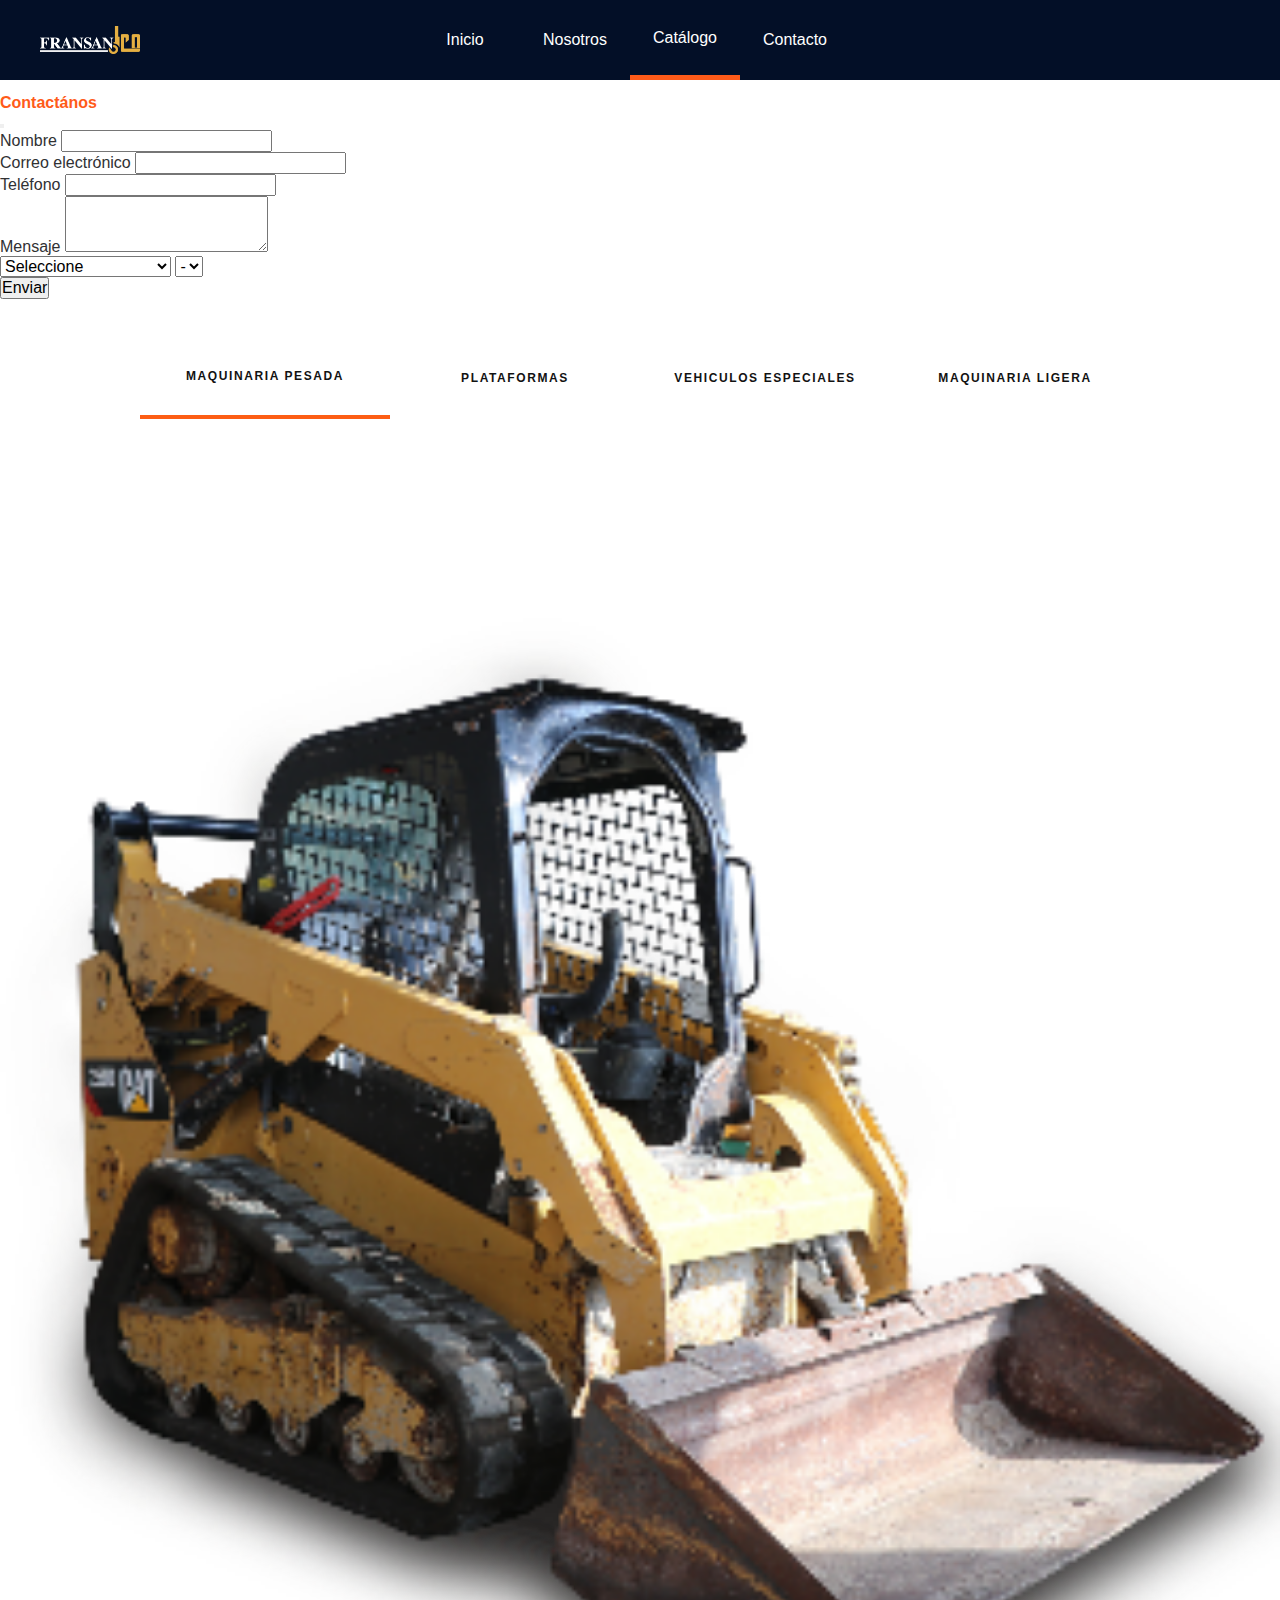
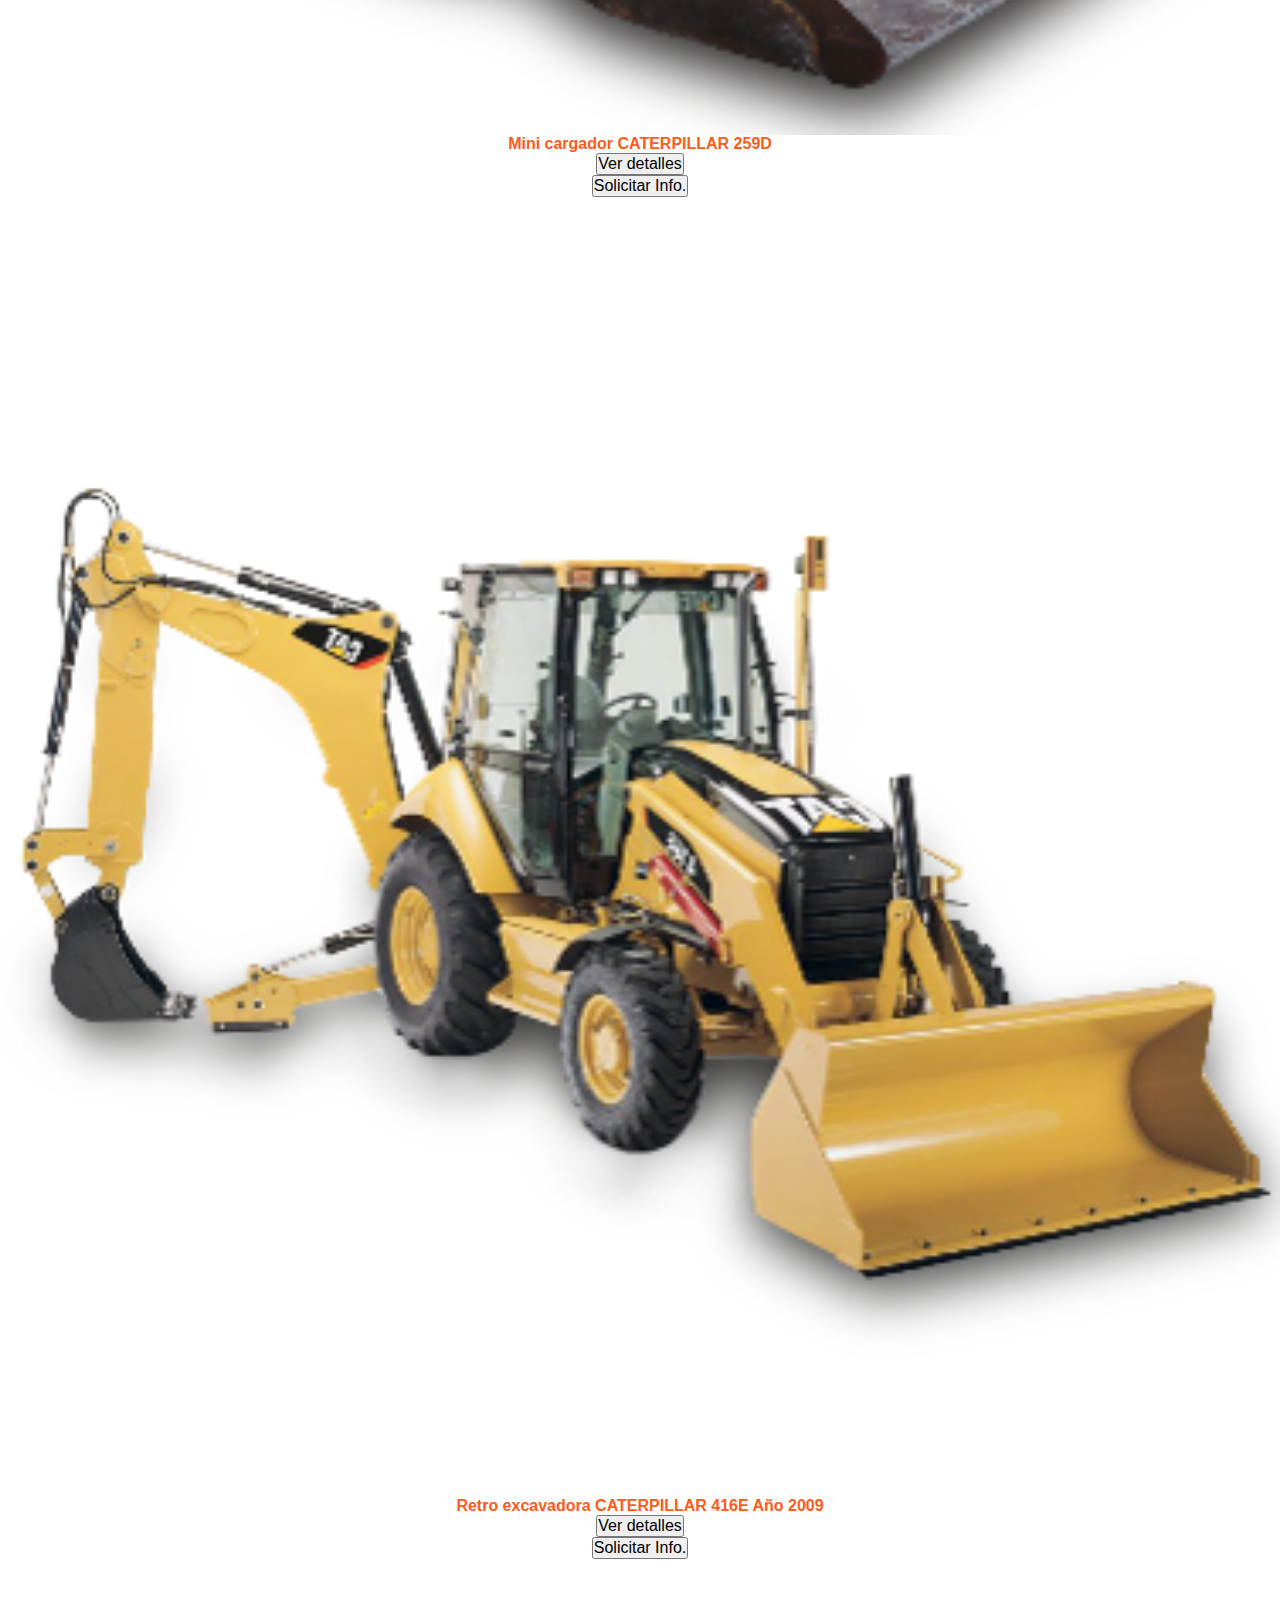
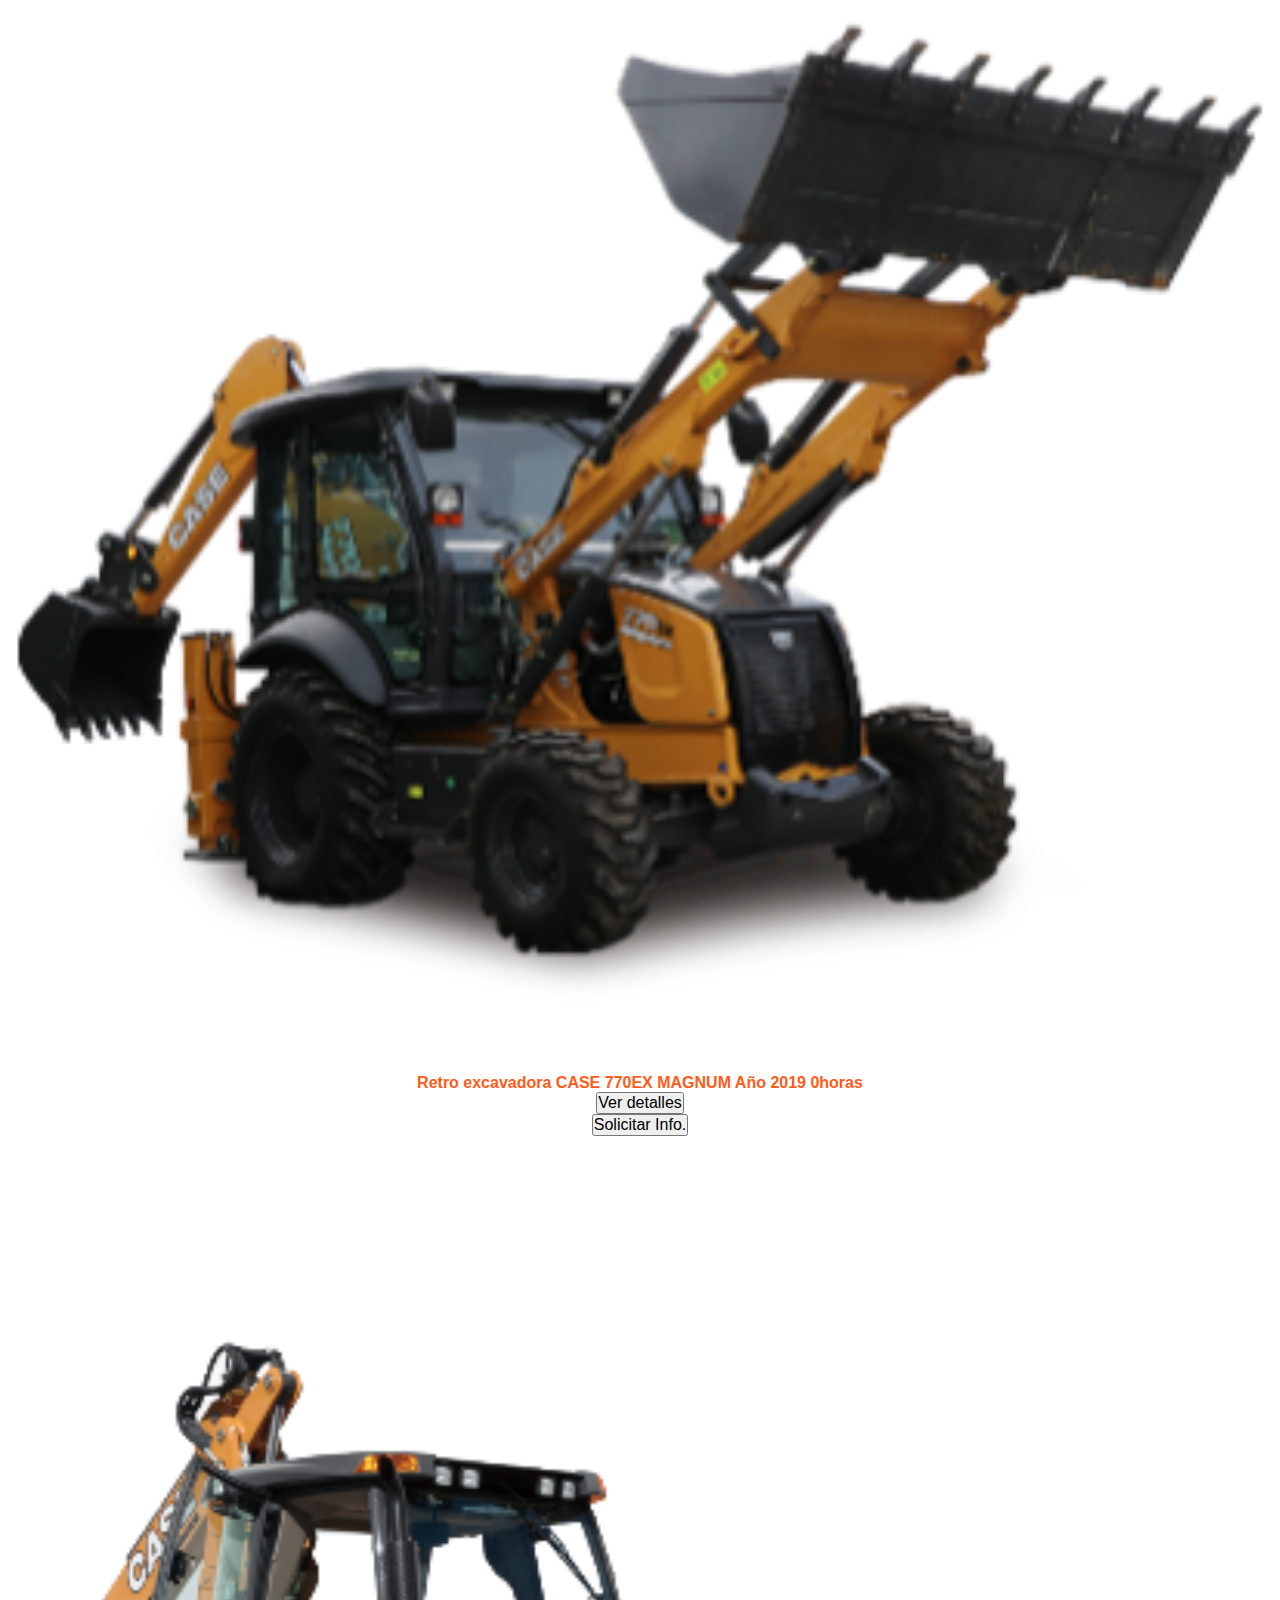
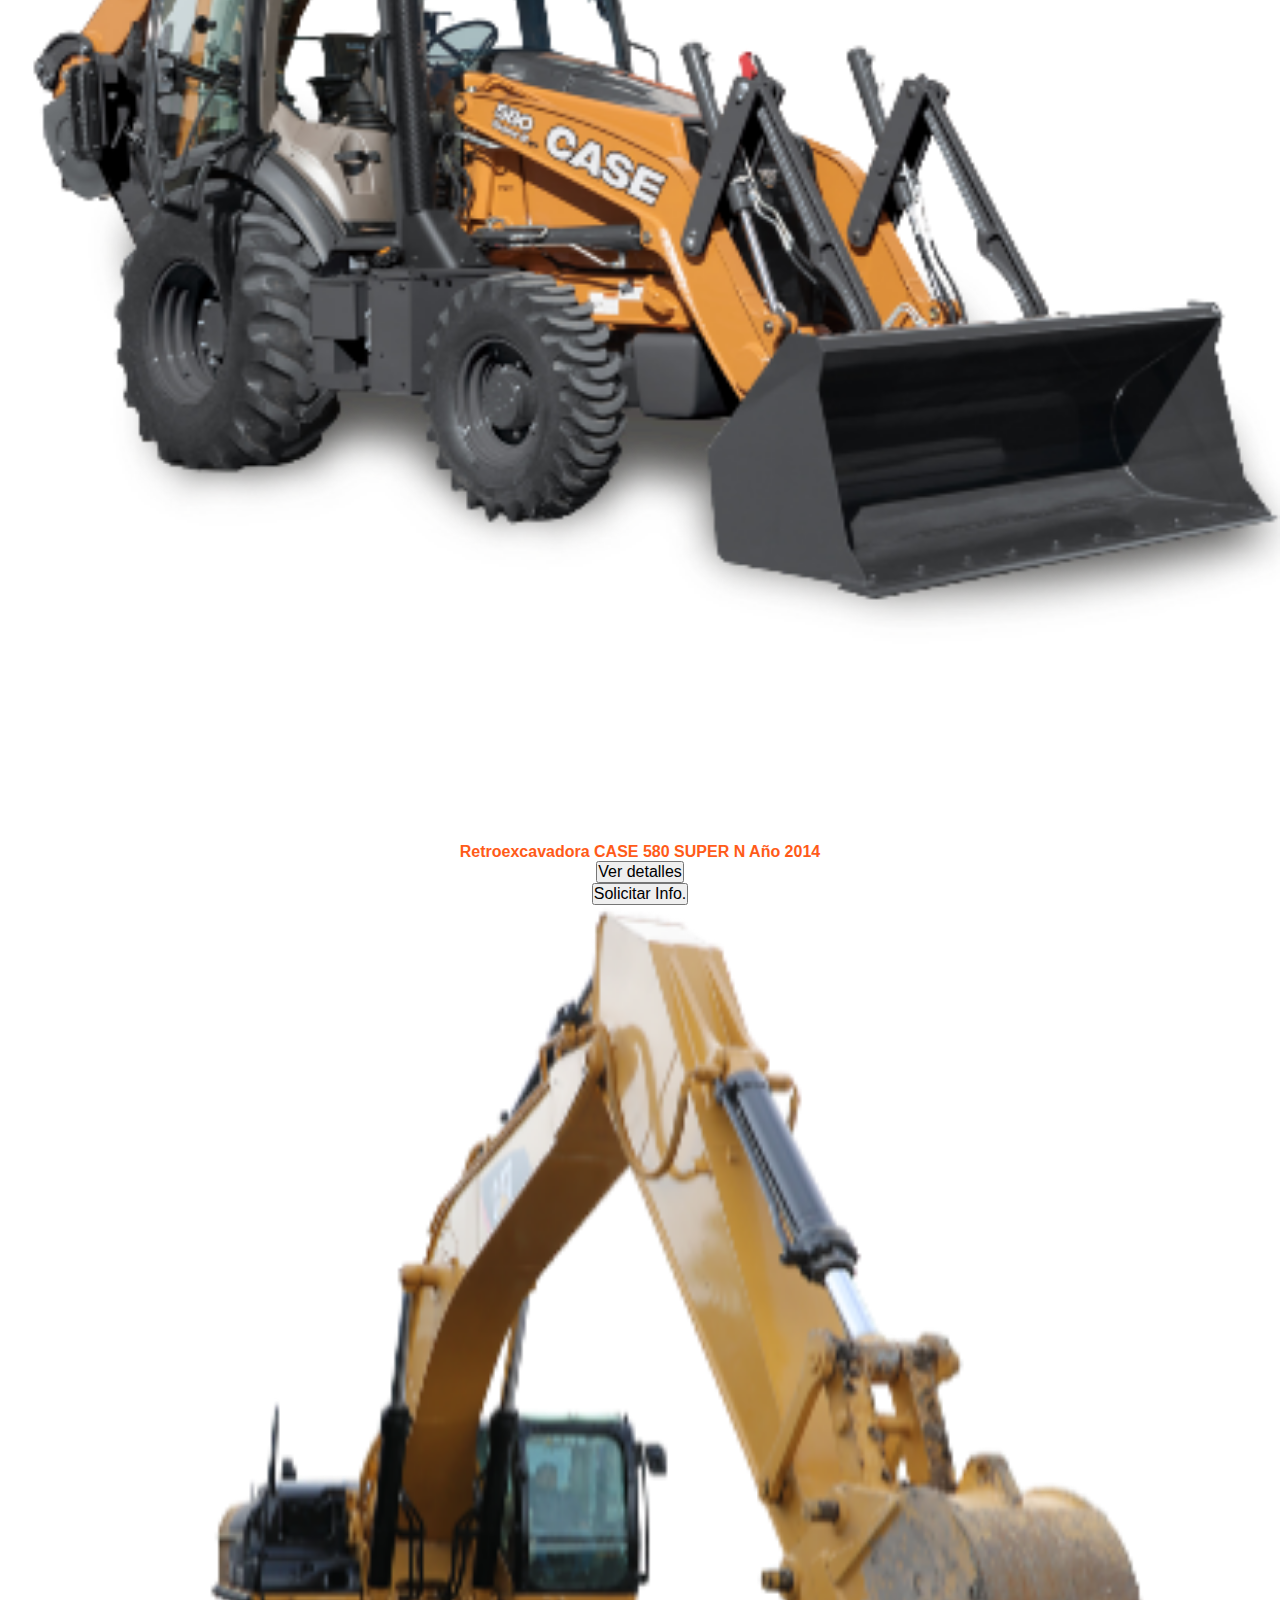
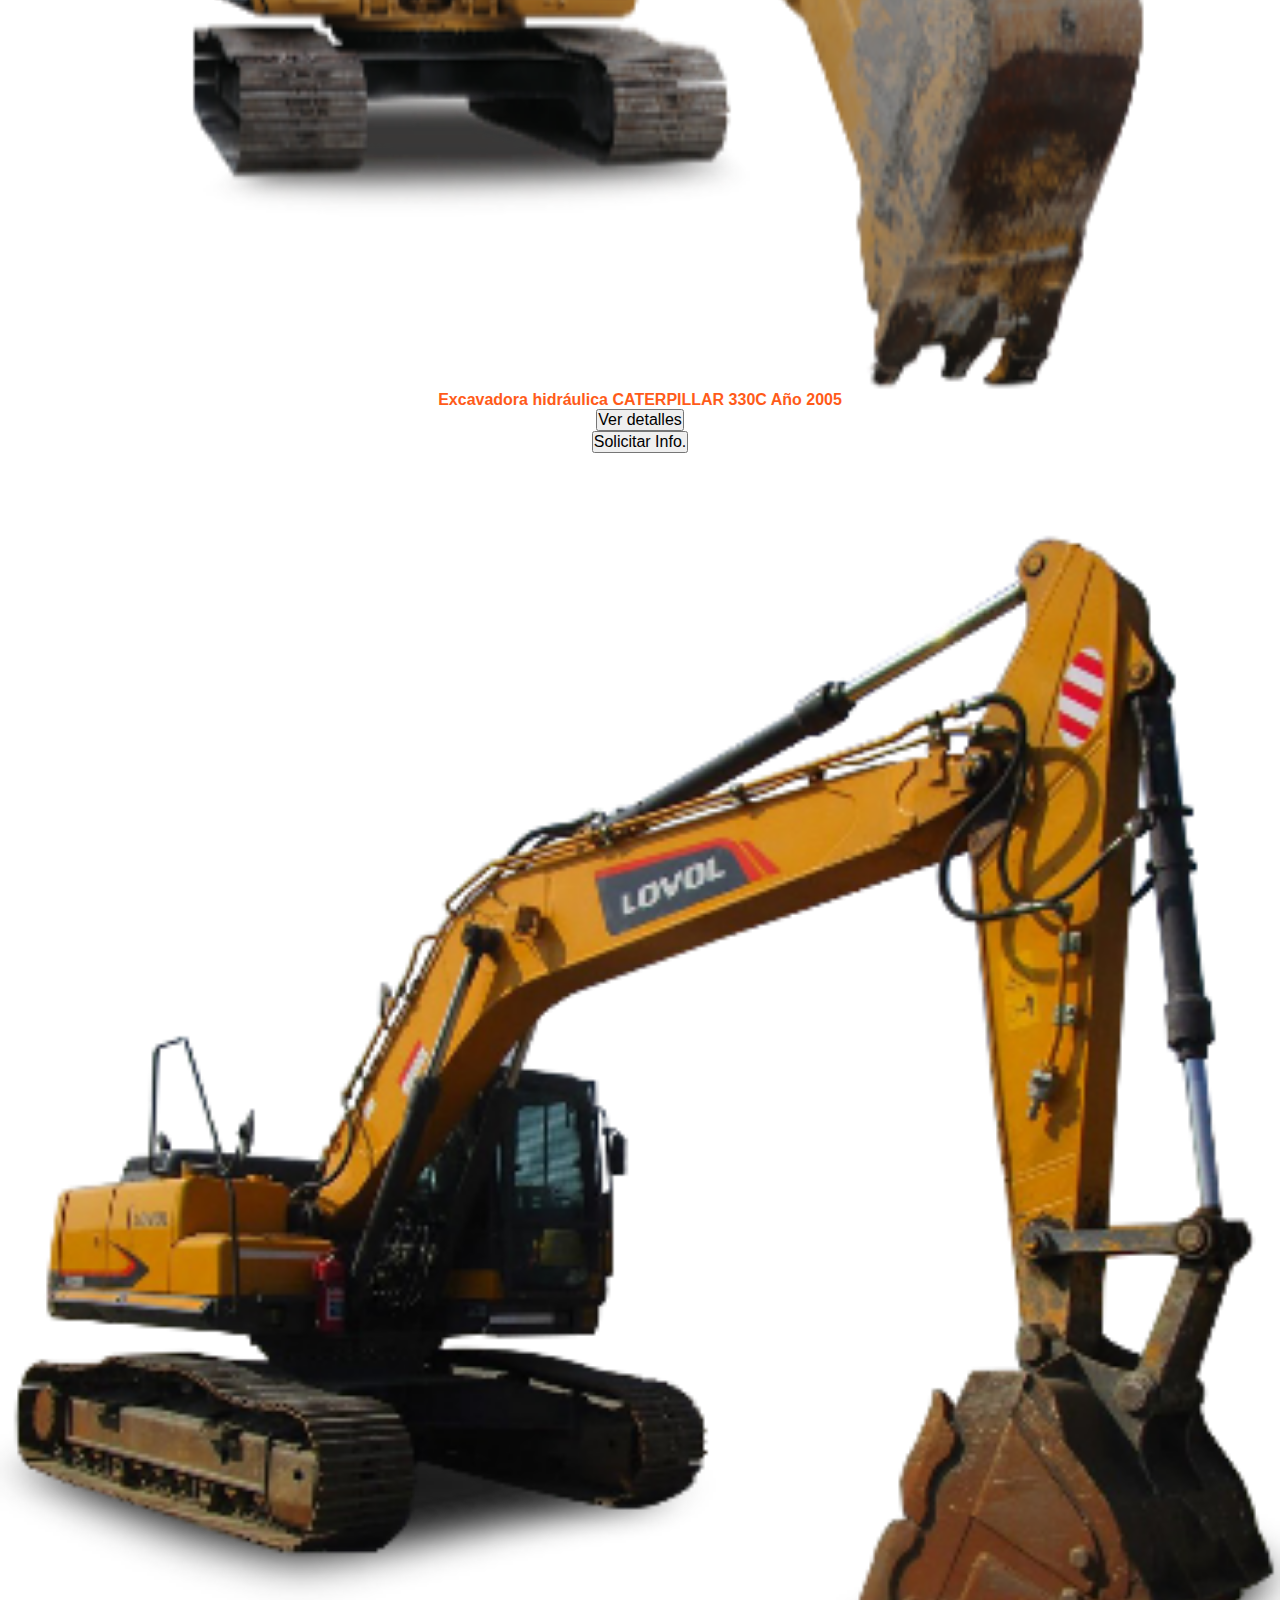
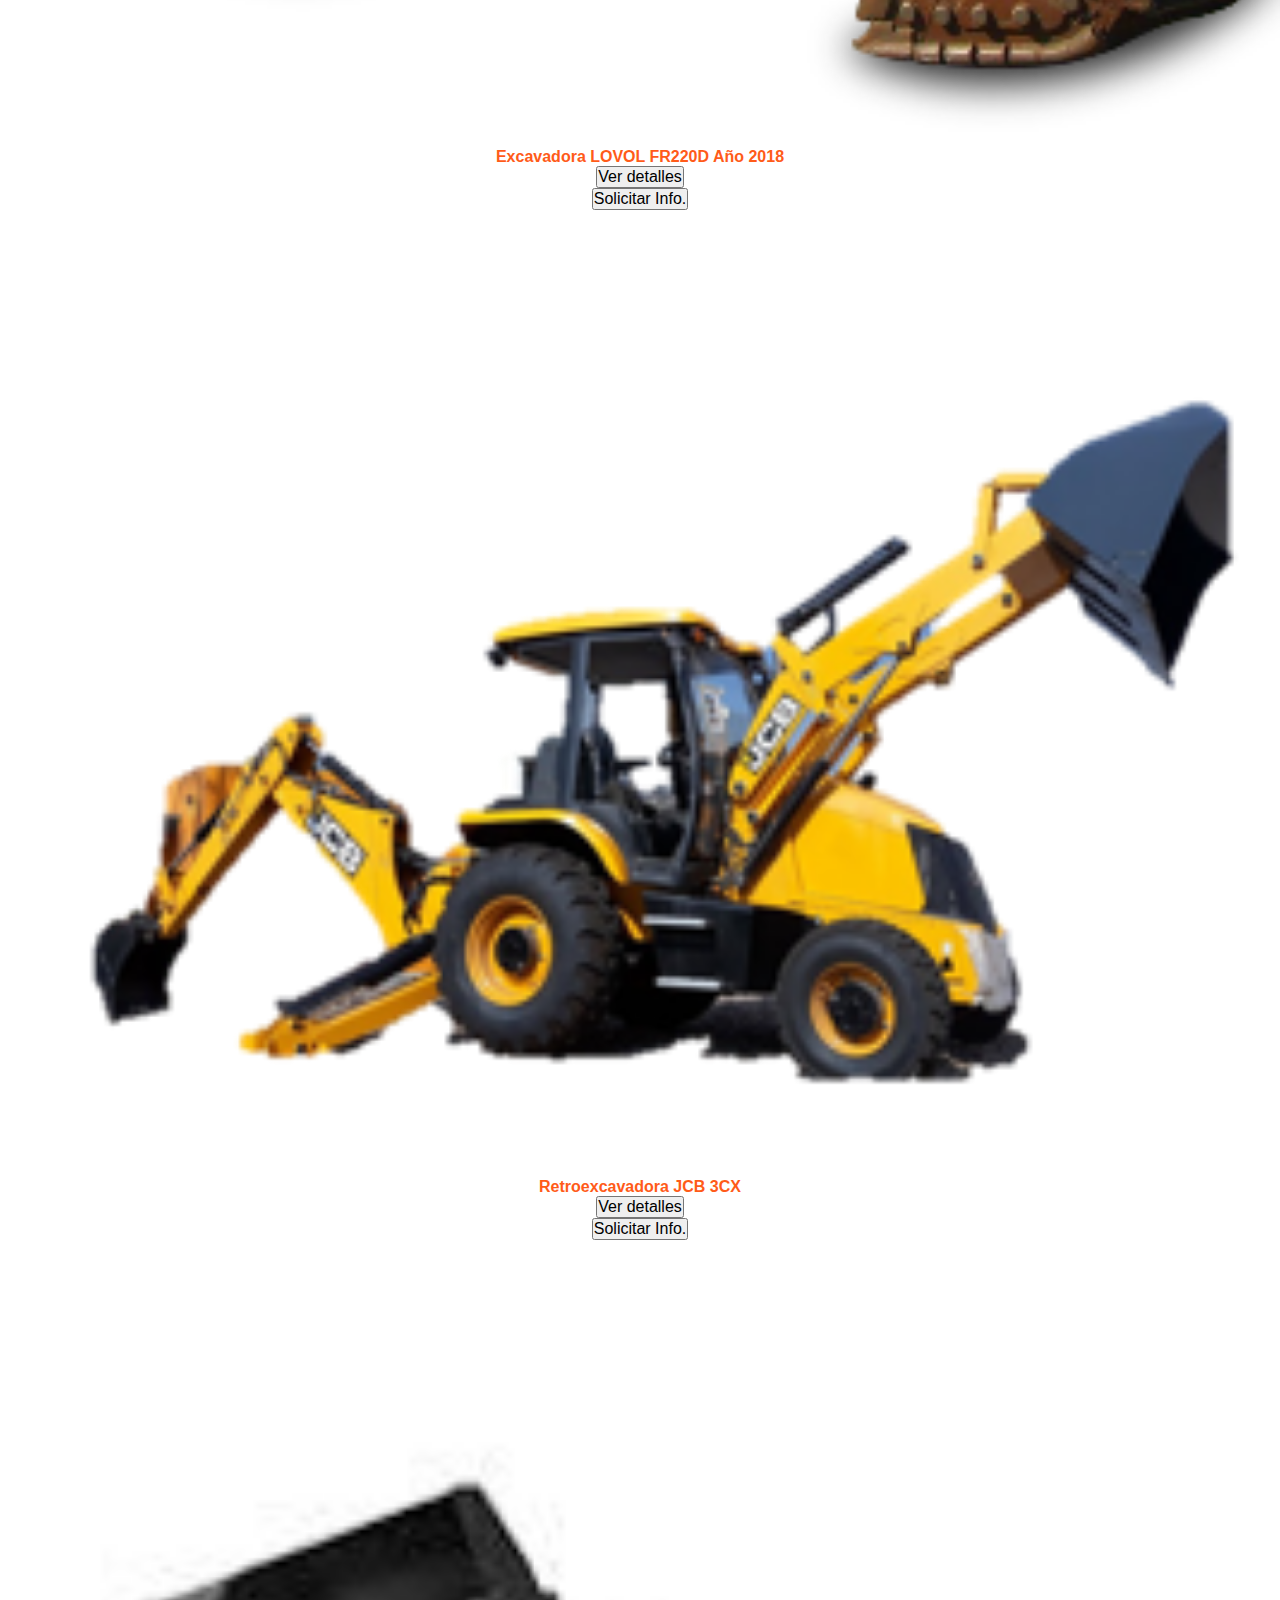
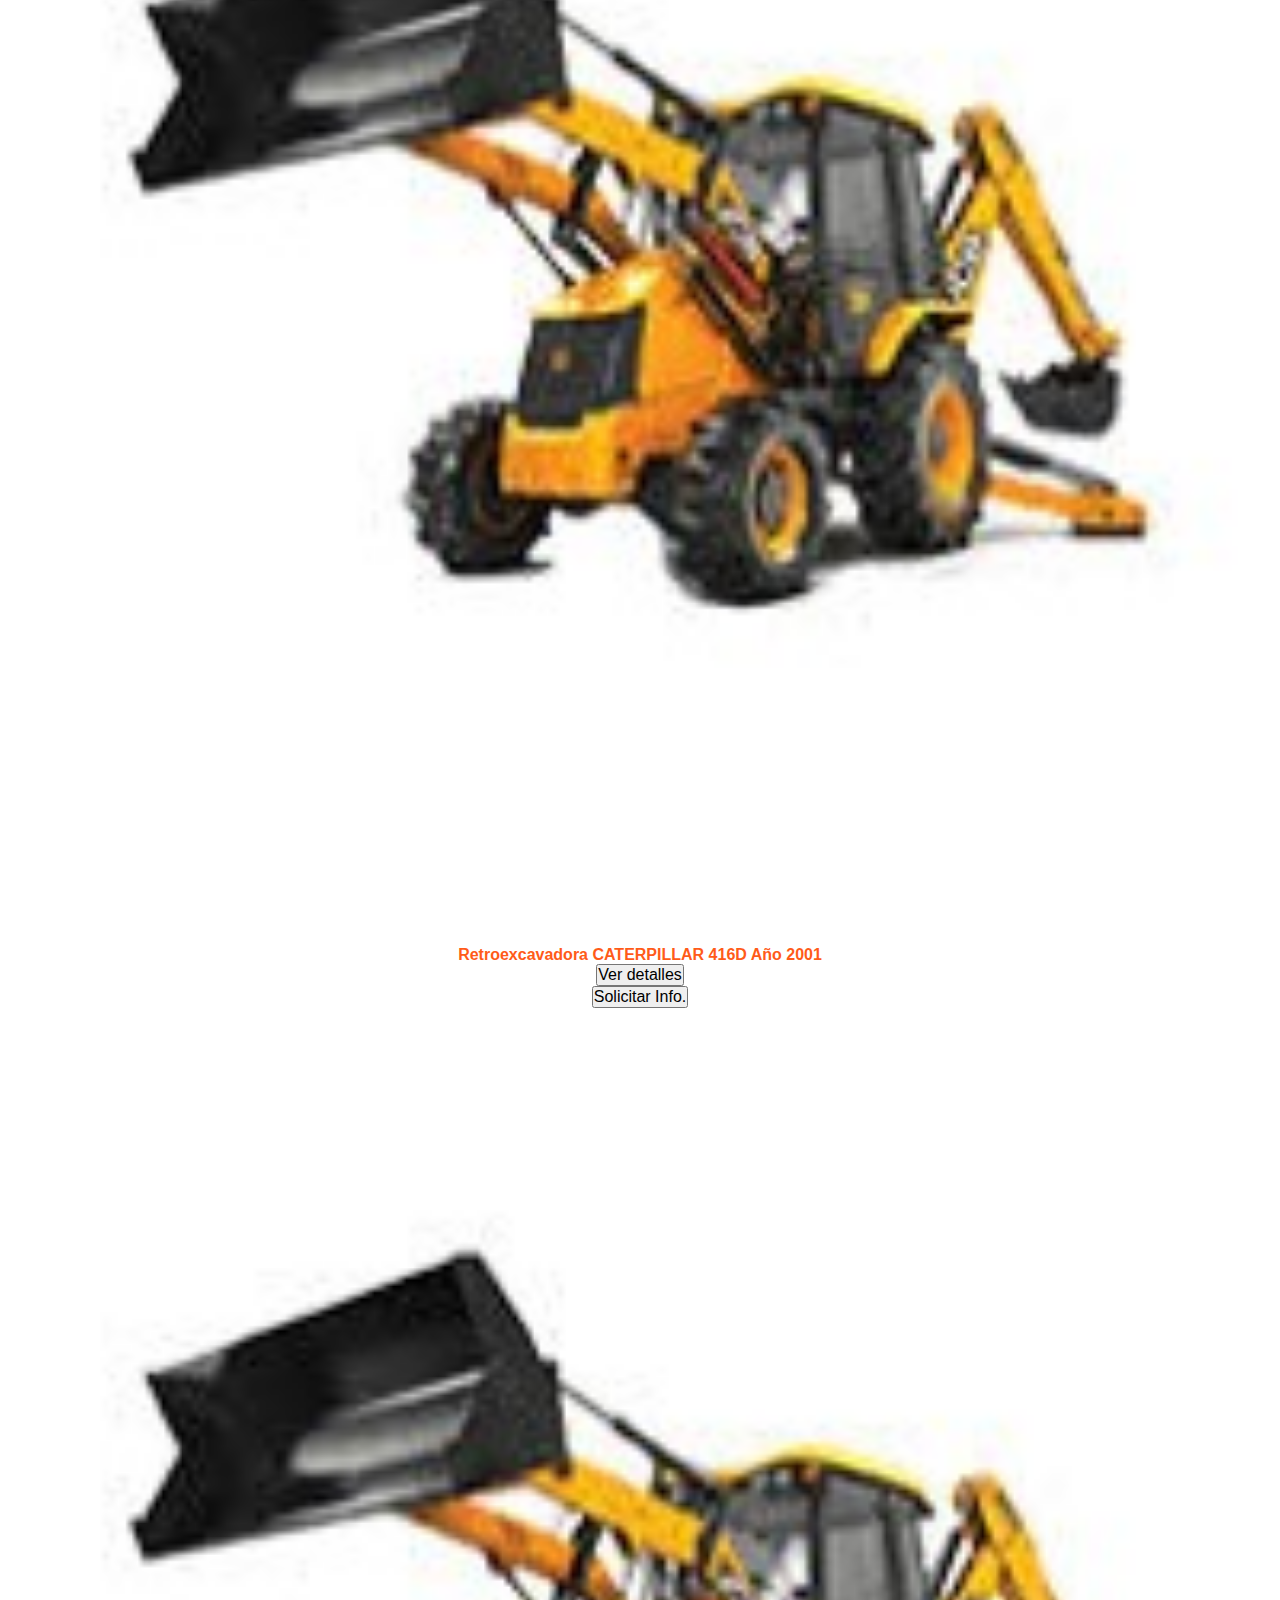
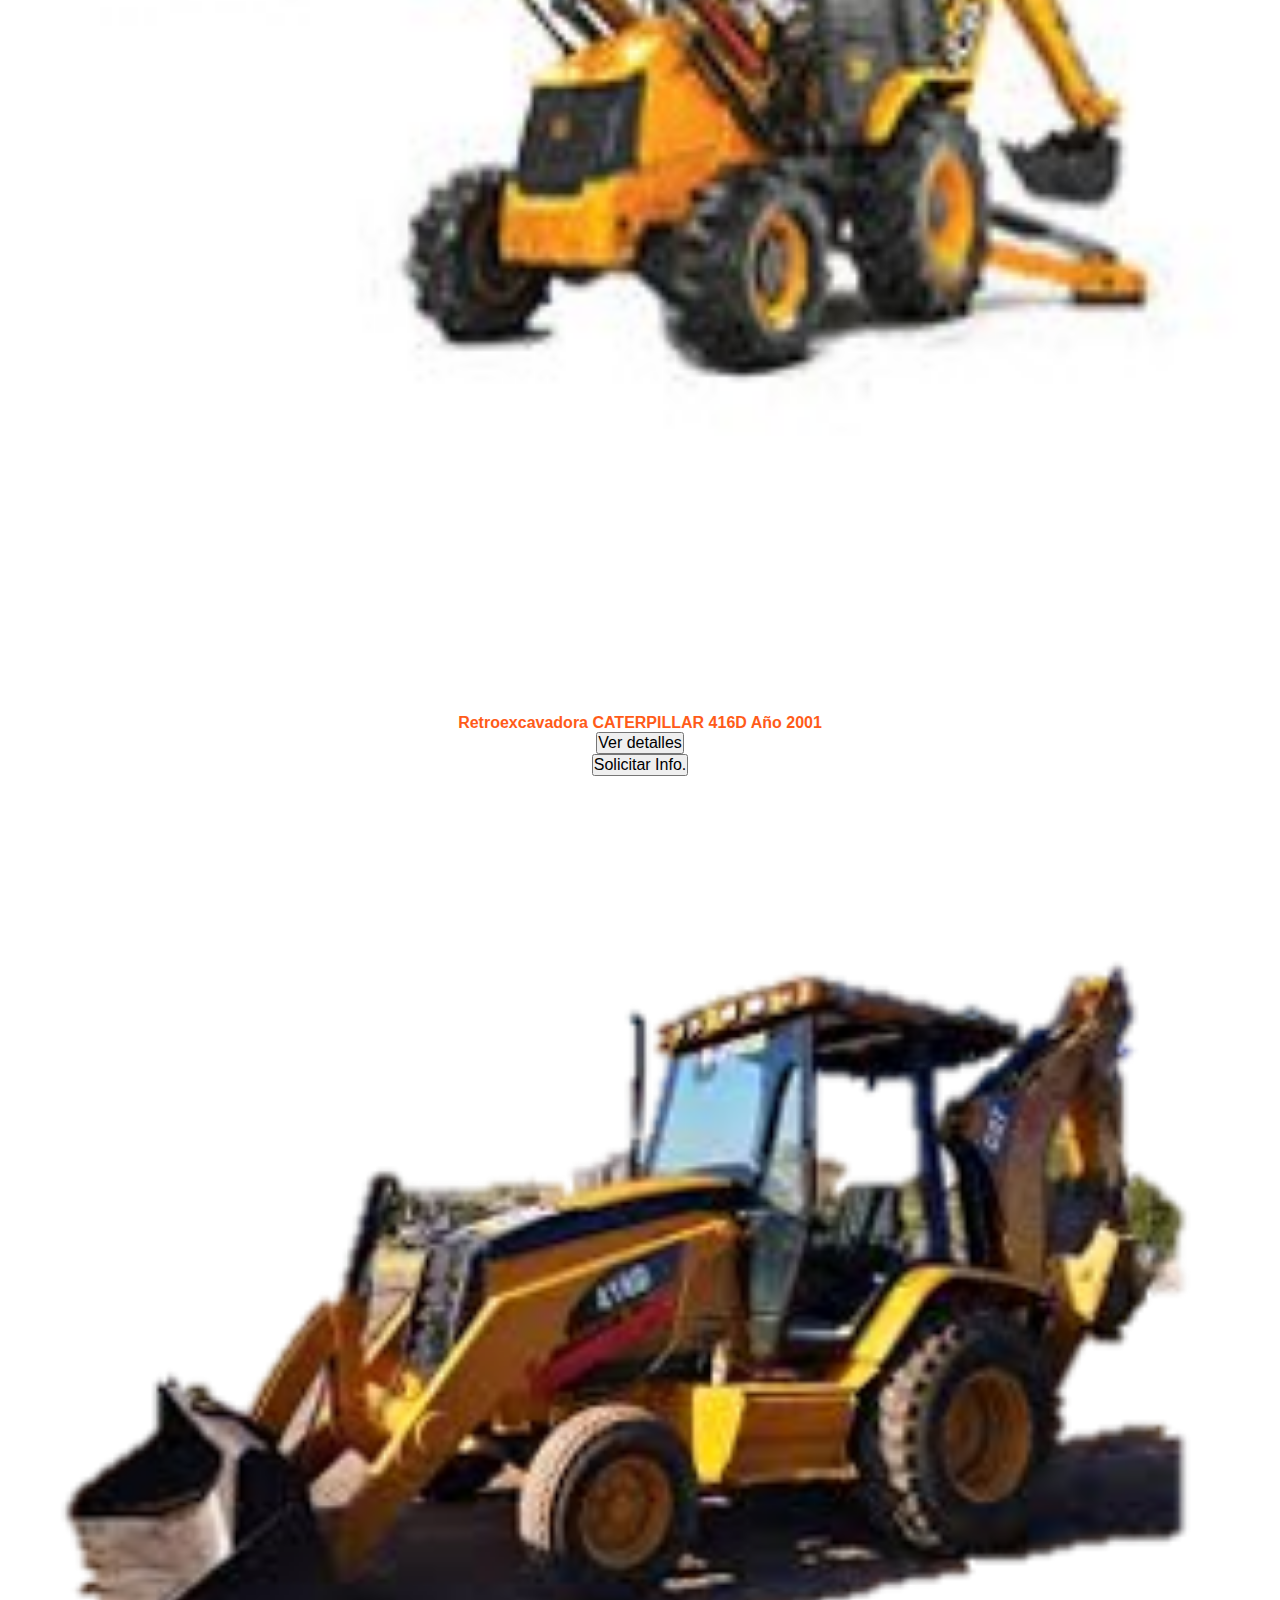
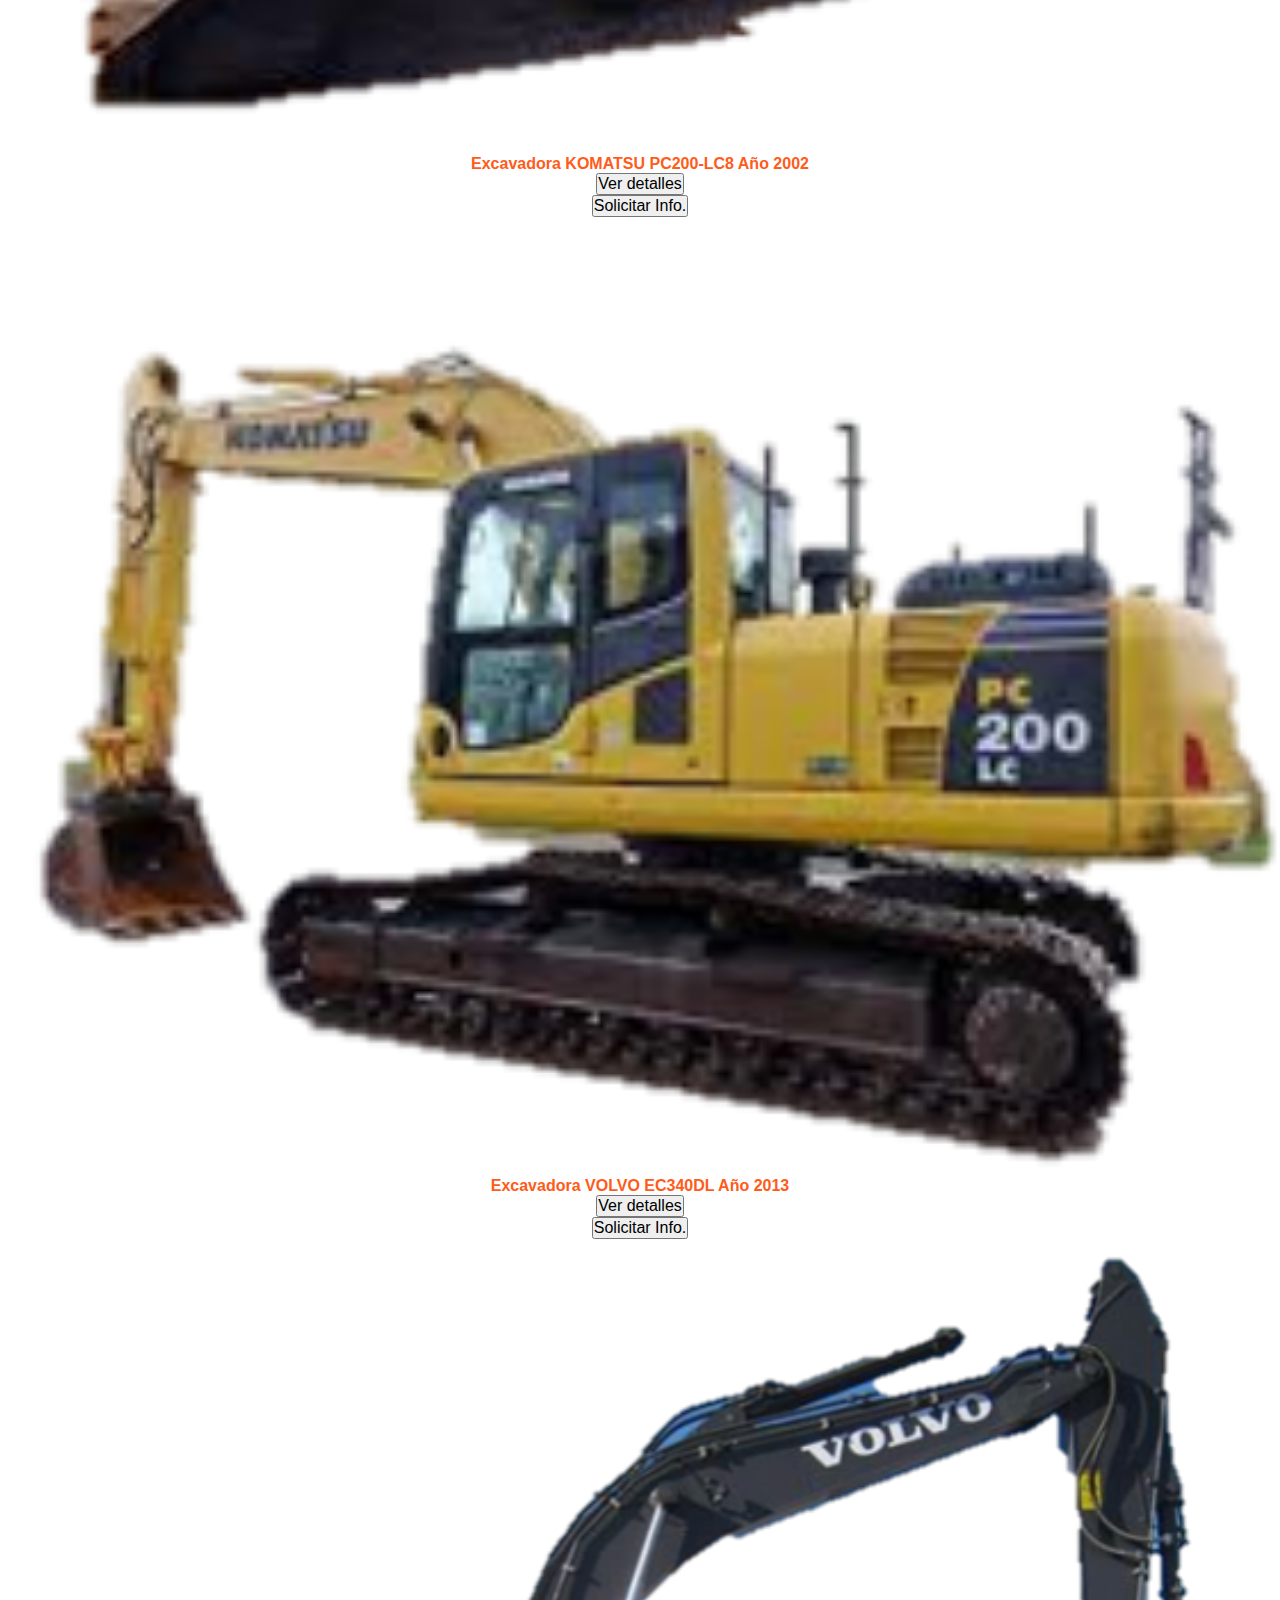
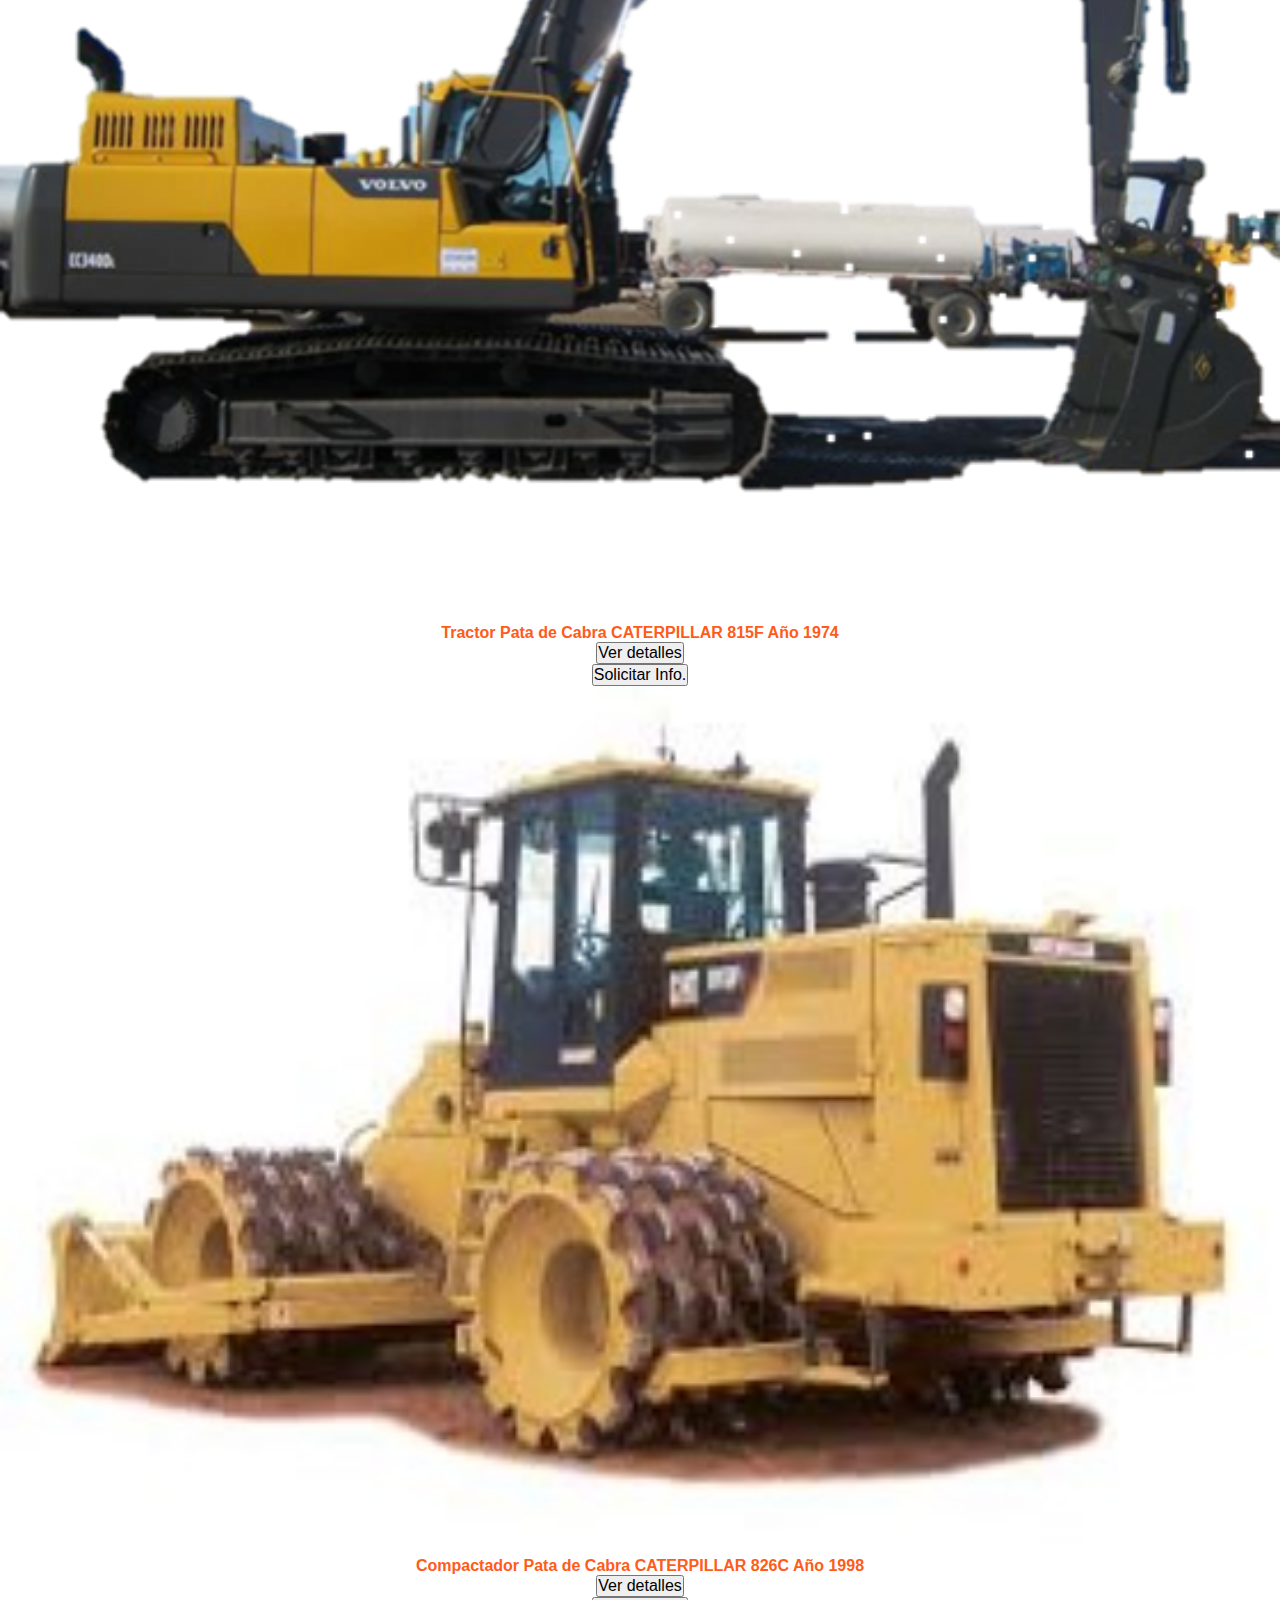
==== commit 53b4d26a: "se agregan nuevo vehiculos al catalogo" ====
--- a/catalogo.html
+++ b/catalogo.html
@@ -324,6 +324,20 @@
           <p></p>
           <p></p>
           <p></p>
+          <p></p>
+          <p></p>
+          <p></p>
+          <p></p>
+          <p></p>
+          <p></p>
+          <p></p>
+          <p></p>
+          <p></p>
+          <p></p>
+          <p></p>        
+
+
+
 
           <button class="btn btn-warning" type="button">Ver detalles</button>
           <button type="button" class="btn btn-primary" data-bs-toggle="modal" data-bs-target="#exampleModal">Solicitar
@@ -345,10 +359,21 @@
             <h5 class="card-title" style="font-weight: bold;">Card title</h5>
             <br>
             <p></p>
-            <p></p>
-            <p></p>
-            <p></p>
-            <p></p>
+          <p></p>
+          <p></p>
+          <p></p>
+          <p></p>
+          <p></p>
+          <p></p>
+          <p></p>
+          <p></p>
+          <p></p>
+          <p></p>
+          <p></p>
+          <p></p>
+          <p></p>
+          <p></p>
+          <p></p>      
           </div>
         </div>
       </div>
@@ -363,12 +388,23 @@
       <div class="card m-1 cardhover" style="border: none;">
         <div class="card-body d-grid gap-2">
           <img src="" alt="" class="card-img-top">
-          <h5>Titulo</h5>
-          <p></p>
-          <p></p>
-          <p></p>
-          <p></p>
-          <p></p>
+          <h5>Titulo</h5> 
+          <p></p>
+          <p></p>
+          <p></p>
+          <p></p>
+          <p></p>
+          <p></p>
+          <p></p>
+          <p></p>
+          <p></p>
+          <p></p>
+          <p></p>
+          <p></p>
+          <p></p>
+          <p></p>
+          <p></p>
+          <p></p>    
 
           <button class="btn btn-warning" type="button">Ver detalles</button>
           <button type="button" class="btn btn-primary" data-bs-toggle="modal" data-bs-target="#exampleModal">Solicitar
@@ -394,6 +430,17 @@
             <p></p>
             <p></p>
             <p></p>
+            <p></p>
+            <p></p>
+            <p></p>
+            <p></p>
+            <p></p>
+            <p></p>
+            <p></p>
+            <p></p>
+            <p></p>
+            <p></p>
+            <p></p>    
           </div>
         </div>
       </div>
